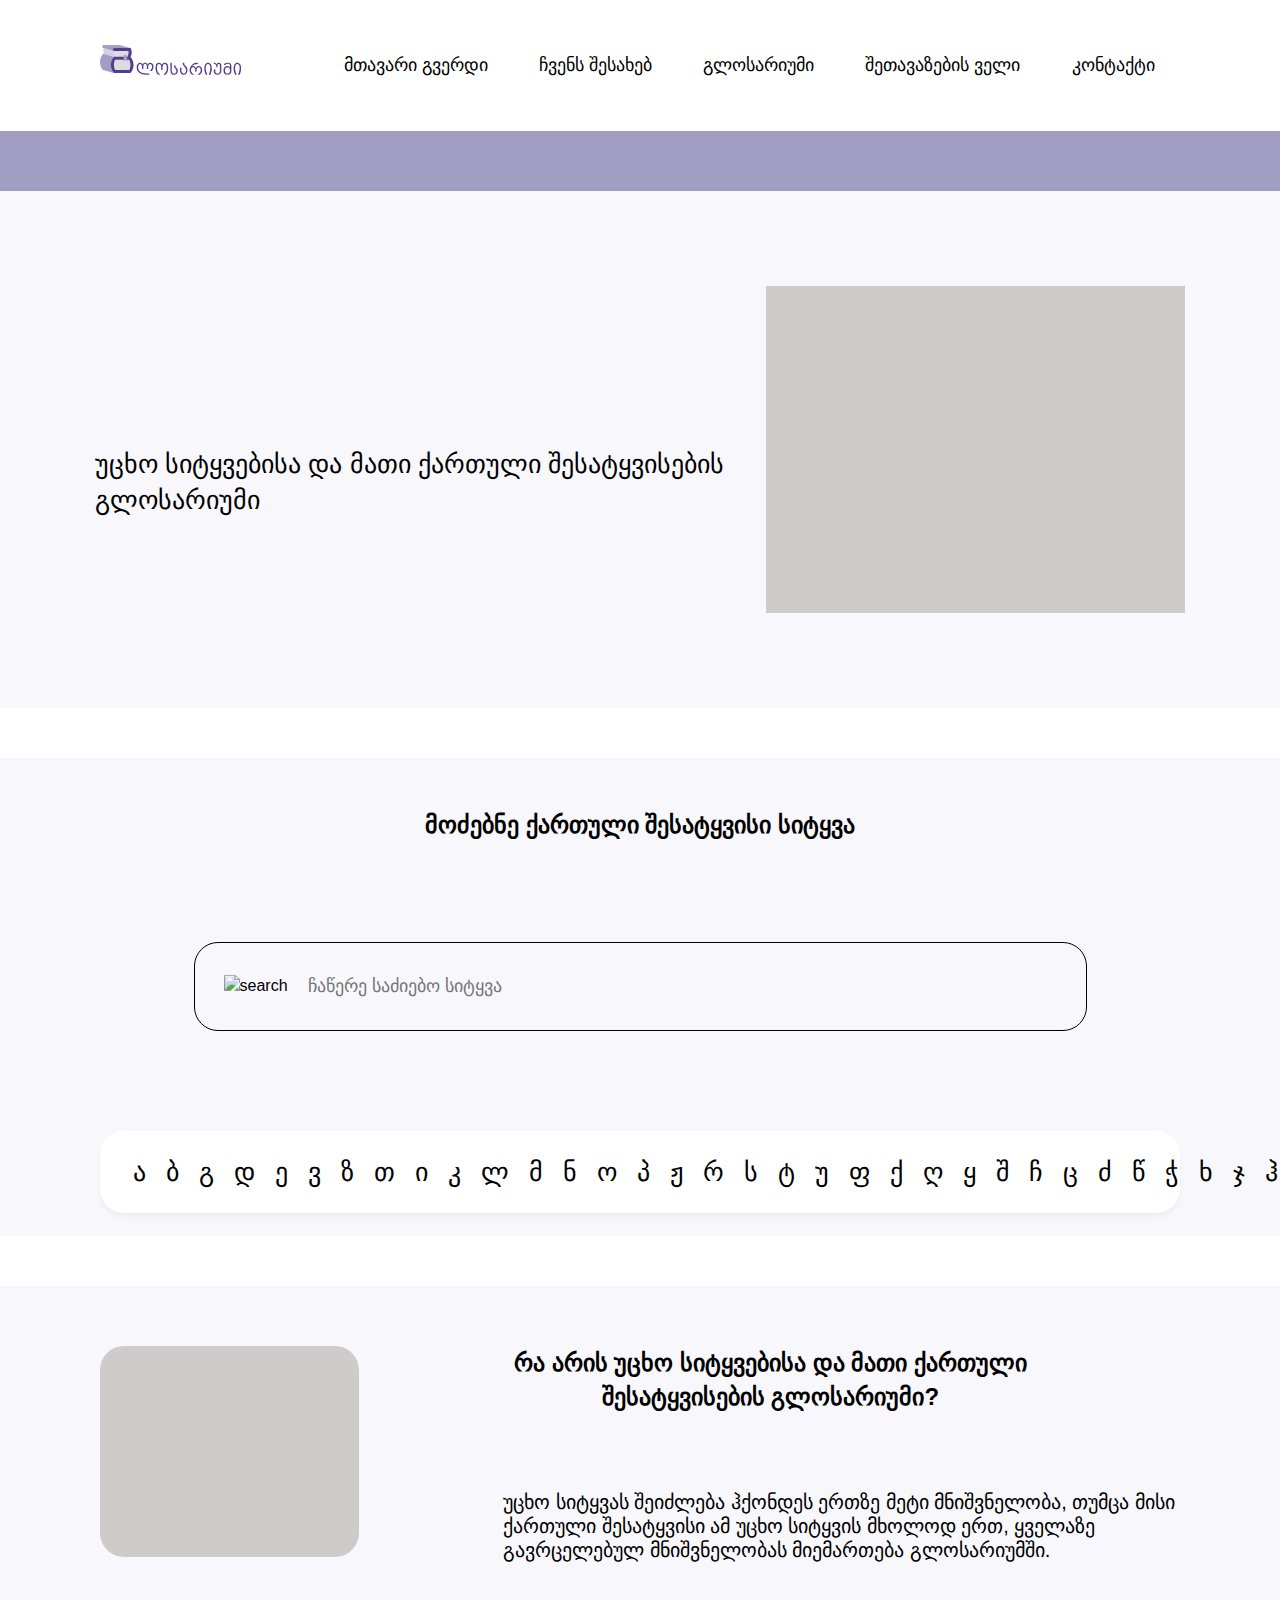
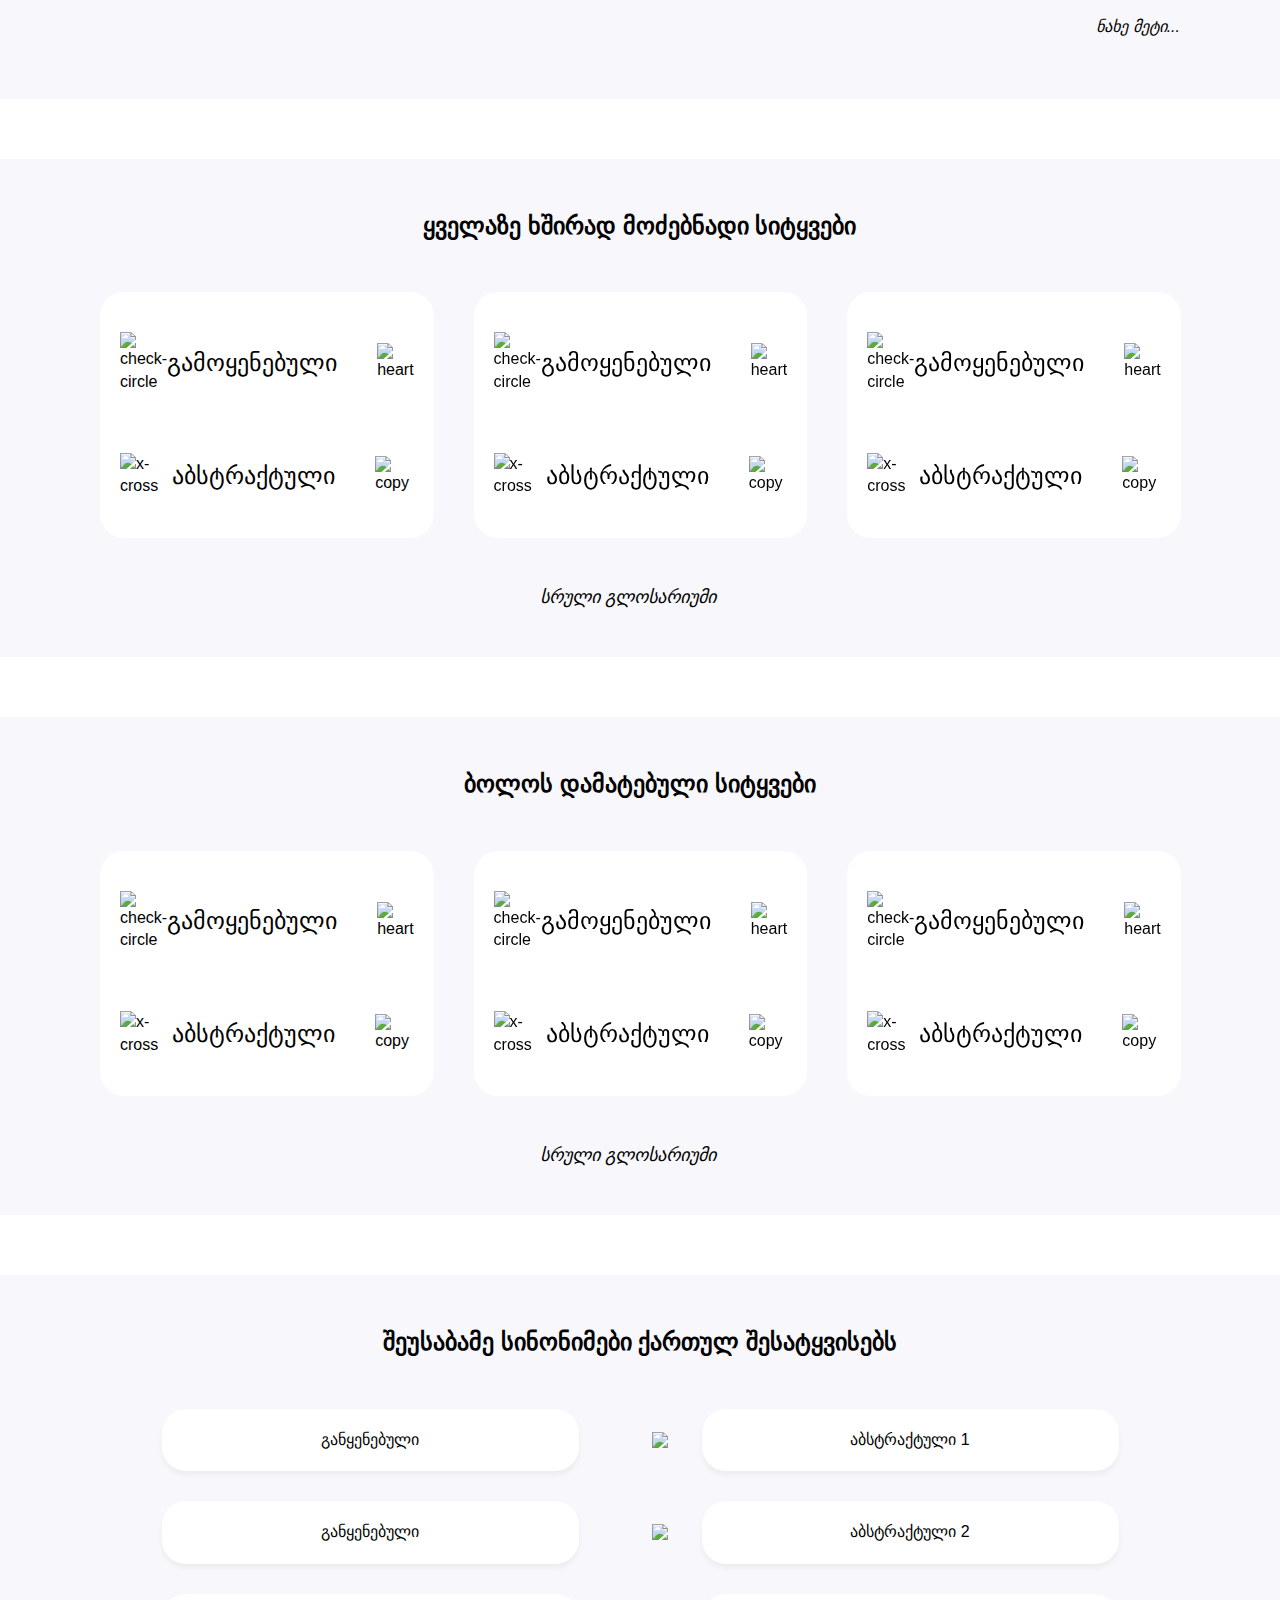
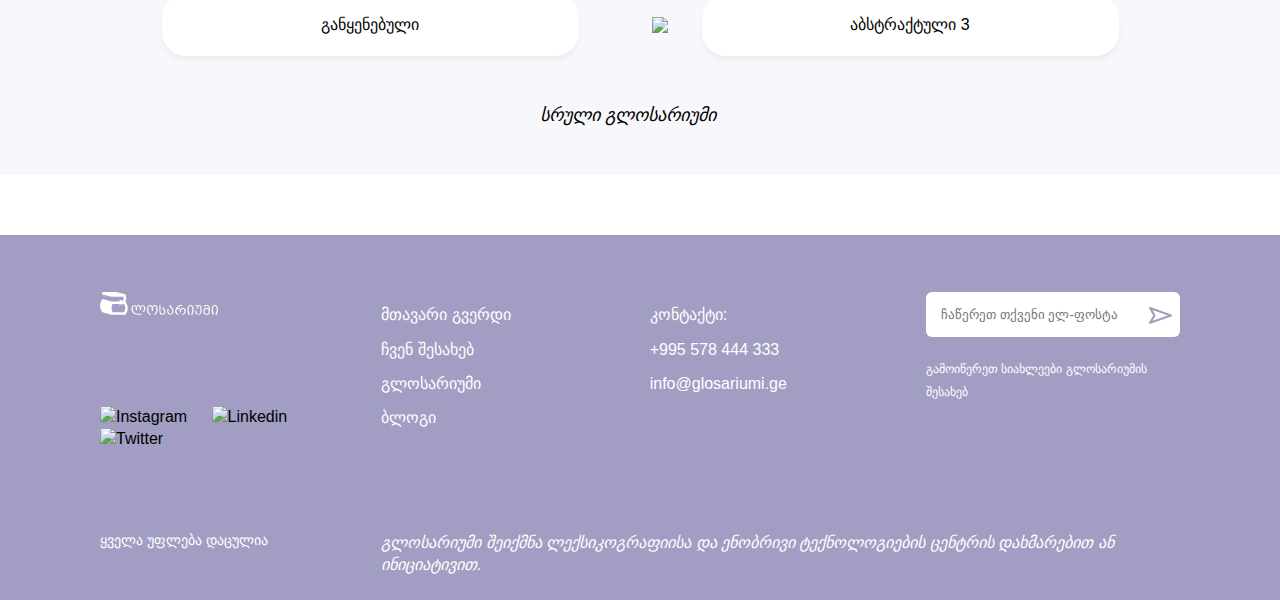
==== index.html @ 137e82fa "feature(add-copy-functional-✨)" ====
<!DOCTYPE html>
<html lang="en">
  <head>
    <meta charset="UTF-8" />
    <meta http-equiv="X-UA-Compatible" content="IE=edge" />
    <meta name="viewport" content="width=device-width, initial-scale=1.0" />
    <link
      rel="stylesheet"
      href="https://cdn.jsdelivr.net/npm/swiper@8/swiper-bundle.min.css"
    />
    <link rel="stylesheet" href="./css/style.css" />
    <title>Glosarium</title>
  </head>
  <body>
    <header class="header">
      <div class="container header__inner">
        <div class="header__logo-text">
          <a href="index.html"
            ><img src="images/icons/logo.svg" alt="logo"
          /></a>
        </div>
        <div class="header__logo">
          <a href="index.html"><h1>გლოსარიუმი</h1></a>
        </div>
        <div class="header__burger">
          <img src="images/icons/burger-menu.svg" alt="burger-menu" />
        </div>
        <ul class="header__nav">
          <a href="./index.html"
            ><li class="header__nav__wrapper--link active">
              მთავარი გვერდი
            </li></a
          >
          <a href="./html/about_us.html"
            ><li class="header__nav__wrapper--link">ჩვენს შესახებ</li></a
          >
          <a href="./html/glosarium.html"
            ><li class="header__nav__wrapper--link">გლოსარიუმი</li></a
          >
          <a href="./html/add-word.html"
            ><li class="header__nav__wrapper--link">შეთავაზების ველი</li></a
          >
          <a href="./html/contact.html"
            ><li class="header__nav__wrapper--link last">კონტაქტი</li></a
          >
        </ul>
      </div>
    </header>
    <section class="purple-box"></section>
    <section class="main">
      <div class="container main__inner">
        <div class="main__title">
          <p>უცხო სიტყვებისა და მათი ქართული შესატყვისების გლოსარიუმი</p>
        </div>
        <div class="main__cover">
          <div class="img"></div>
        </div>
      </div>
    </section>
    <section class="search">
      <div class="container search__inner">
        <div class="search__title title">
          <h3>მოძებნე ქართული შესატყვისი სიტყვა</h3>
        </div>
        <div class="search__input">
          <img src="images/icons/search.svg" alt="search" />
          <input
            type="search"
            name="search"
            placeholder="ჩაწერე საძიებო სიტყვა"
          />
        </div>
        <div class="search__alphabet"></div>
      </div>
    </section>
    <section class="info">
      <div class="container info__inner">
        <div class="info__cover">
          <div class="img"></div>
        </div>
        <div class="info__text">
          <div class="info__text__title title">
            <h3>
              რა არის უცხო სიტყვებისა და მათი ქართული შესატყვისების გლოსარიუმი?
            </h3>
          </div>
          <div class="info__text__p">
            <p>
              უცხო სიტყვას შეიძლება ჰქონდეს ერთზე მეტი მნიშვნელობა, თუმცა მისი
              ქართული შესატყვისი ამ უცხო სიტყვის მხოლოდ ერთ, ყველაზე გავრცელებულ
              მნიშვნელობას მიემართება გლოსარიუმში.
            </p>
          </div>
          <div class="info__text__more">
            <a href="#">ნახე მეტი...</a>
          </div>
        </div>
      </div>
    </section>
    <section class="daily-word popular-word">
      <div class="container daily-word__inner mySwiper" data-swipper="mySwiper">
        <div class="daily-word__title title">
          <h3>ყველაზე ხშირად მოძებნადი სიტყვები</h3>
        </div>
        <div class="daily-word__wrapper swiper-wrapper">
          <div
            class="daily-word__wrapper--box first"
            data-swipper="swiper-slide"
          >
            <div class="daily-word__wrapper--box-content">
              <img src="images/icons/check-circle.svg" alt="check-circle" />
              <span>გამოყენებული</span>
              <img
                src="images/icons/heart.svg"
                alt="heart"
                class="second-icon heart"
              />
            </div>
            <div class="daily-word__wrapper--box-content">
              <img src="images/icons/x-cross.svg" alt="x-cross" />
              <span>აბსტრაქტული</span>
              <img
                src="images/icons/copy.svg"
                alt="copy"
                class="second-icon copy"
              />
            </div>
          </div>
          <div
            class="daily-word__wrapper--box second"
            data-swipper="swiper-slide"
          >
            <div class="daily-word__wrapper--box-content">
              <img src="images/icons/check-circle.svg" alt="check-circle" />
              <span>გამოყენებული</span>
              <img
                src="images/icons/heart.svg"
                alt="heart"
                class="second-icon heart"
              />
            </div>
            <div class="daily-word__wrapper--box-content">
              <img src="images/icons/x-cross.svg" alt="x-cross" />
              <span>აბსტრაქტული</span>
              <img
                src="images/icons/copy.svg"
                alt="copy"
                class="second-icon copy"
              />
            </div>
          </div>
          <div
            class="daily-word__wrapper--box third"
            data-swipper="swiper-slide"
          >
            <div class="daily-word__wrapper--box-content">
              <img src="images/icons/check-circle.svg" alt="check-circle" />
              <span>გამოყენებული</span>
              <img
                src="images/icons/heart.svg"
                alt="heart"
                class="second-icon heart"
              />
            </div>
            <div class="daily-word__wrapper--box-content">
              <img src="images/icons/x-cross.svg" alt="x-cross" />
              <span>აბსტრაქტული</span>
              <img
                src="images/icons/copy.svg"
                alt="copy"
                class="second-icon copy"
              />
            </div>
          </div>
        </div>
        <div class="daily-word__controls" id="controls">
          <div data-swipper="swiper-button-prev"></div>
          <div data-swipper="swiper-button-next"></div>
        </div>
        <div class="daily-word__full full-dictionary">
          <a href="#">სრული გლოსარიუმი</a>
        </div>
      </div>
    </section>
    <section class="daily-word last-word">
      <div class="container daily-word__inner mySwiper" data-swipper="mySwiper">
        <div class="daily-word__title title">
          <h3>ბოლოს დამატებული სიტყვები</h3>
        </div>
        <div class="daily-word__wrapper swiper-wrapper">
          <div
            class="daily-word__wrapper--box first"
            data-swipper="swiper-slide"
          >
            <div class="daily-word__wrapper--box-content">
              <img src="images/icons/check-circle.svg" alt="check-circle" />
              <span>გამოყენებული</span>
              <img
                src="images/icons/heart.svg"
                alt="heart"
                class="second-icon heart"
              />
            </div>
            <div class="daily-word__wrapper--box-content">
              <img src="images/icons/x-cross.svg" alt="x-cross" />
              <span>აბსტრაქტული</span>
              <img
                src="images/icons/copy.svg"
                alt="copy"
                class="second-icon copy"
              />
            </div>
          </div>
          <div
            class="daily-word__wrapper--box second"
            data-swipper="swiper-slide"
          >
            <div class="daily-word__wrapper--box-content">
              <img src="images/icons/check-circle.svg" alt="check-circle" />
              <span>გამოყენებული</span>
              <img
                src="images/icons/heart.svg"
                alt="heart"
                class="second-icon heart"
              />
            </div>
            <div class="daily-word__wrapper--box-content">
              <img src="images/icons/x-cross.svg" alt="x-cross" />
              <span>აბსტრაქტული</span>
              <img
                src="images/icons/copy.svg"
                alt="copy"
                class="second-icon copy"
              />
            </div>
          </div>
          <div
            class="daily-word__wrapper--box third"
            data-swipper="swiper-slide"
          >
            <div class="daily-word__wrapper--box-content">
              <img src="images/icons/check-circle.svg" alt="check-circle" />
              <span>გამოყენებული</span>
              <img
                src="images/icons/heart.svg"
                alt="heart"
                class="second-icon heart"
              />
            </div>
            <div class="daily-word__wrapper--box-content">
              <img src="images/icons/x-cross.svg" alt="x-cross" />
              <span>აბსტრაქტული</span>
              <img
                src="images/icons/copy.svg"
                alt="copy"
                class="second-icon copy"
              />
            </div>
          </div>
        </div>
        <div class="daily-word__controls" id="controls">
          <div data-swipper="swiper-button-prev"></div>
          <div data-swipper="swiper-button-next"></div>
        </div>
        <div class="daily-word__full full-dictionary">
          <a href="#">სრული გლოსარიუმი</a>
        </div>
      </div>
    </section>
    <section class="similar-word">
      <div class="container similar-word__inner">
        <div class="similar-word__title title">
          <h3>შეუსაბამე სინონიმები ქართულ შესატყვისებს</h3>
        </div>
        <div class="similar-word__wrapper">
          <div class="similar-word__left">
            <div class="similar-word__left--box similar-word--box">
              <p>განყენებული</p>
            </div>
            <div class="similar-word__left--box similar-word--box">
              <p>განყენებული</p>
            </div>
            <div class="similar-word__left--box similar-word--box">
              <p>განყენებული</p>
            </div>
          </div>
          <div class="similar-word__right">
            <div
              class="similar-word__right--box similar-word--box draggable"
              draggable="true"
            >
              <img src="images/icons/arrowupanddown.svg" id="drag" />
              <p>აბსტრაქტული 1</p>
            </div>
            <div
              class="similar-word__right--box similar-word--box draggable"
              draggable="true"
            >
              <img src="images/icons/arrowupanddown.svg" id="drag" />
              <p>აბსტრაქტული 2</p>
            </div>
            <div
              class="similar-word__right--box similar-word--box draggable"
              draggable="true"
            >
              <img src="images/icons/arrowupanddown.svg" id="drag" />
              <p>აბსტრაქტული 3</p>
            </div>
          </div>
        </div>
        <div class="daily-word__full full-dictionary">
          <a href="#">სრული გლოსარიუმი</a>
        </div>
      </div>
    </section>
    <footer class="footer">
      <div class="container footer__inner">
        <div class="footer__first-row">
          <div class="footer__first">
            <div class="footer__first__logo">
              <img src="images/icons/logo-white.svg" alt="logo-white" />
            </div>
            <div class="footer__first__socials">
              <a href="#"
                ><img src="images/icons/Instagram.svg" alt="Instagram"
              /></a>
              <a href="#"
                ><img src="images/icons/Linkedin.svg" alt="Linkedin"
              /></a>
              <a href="#"
                ><img src="images/icons/Twitter.svg" alt="Twitter"
              /></a>
            </div>
            <div class="footer__by__responsive">
              <p>
                გლოსარიუმი შეიქმნა ლექსიკოგრაფიისა და ენობრივი ტექნოლოგიების
                ცენტრის დახმარებით ან ინიციატივით.
              </p>
            </div>
            <div class="footer__first__rights">
              <p>ყველა უფლება დაცულია</p>
            </div>
          </div>
          <div class="footer__second">
            <div class="footer__second__uls">
              <ul>
                <a href="index.html"><li>მთავარი გვერდი</li></a>
                <a href="./html/about_us.html"><li>ჩვენ შესახებ</li></a>
                <a href="./html/glosarium.html"><li>გლოსარიუმი</li></a>
                <a href="#"><li>ბლოგი</li></a>
              </ul>
              <ul>
                <li>კონტაქტი:</li>
                <a href="#"><li>+995 578 444 333</li></a>
                <a href="#"><li>info@glosariumi.ge</li></a>
              </ul>
              <div class="footer__input footer__input__first">
                <input type="email" placeholder="ჩაწერეთ თქვენი ელ-ფოსტა" />
                <a href="#">გამოიწერეთ სიახლეები გლოსარიუმის შესახებ</a>
                <img src="images/icons/email-send.svg" />
              </div>
            </div>
            <div class="footer__input footer__input__second">
              <input type="email" placeholder="ჩაწერეთ თქვენი ელ-ფოსტა" />
              <a href="#">გამოიწერეთ სიახლეები გლოსარიუმის შესახებ</a>
              <img src="images/icons/email-send.svg" />
            </div>
            <div class="footer__by footer__by__normal">
              <p>
                გლოსარიუმი შეიქმნა ლექსიკოგრაფიისა და ენობრივი ტექნოლოგიების
                ცენტრის დახმარებით ან ინიციატივით.
              </p>
            </div>
          </div>
        </div>
      </div>
    </footer>
    <script src="https://cdnjs.cloudflare.com/ajax/libs/Sortable/1.15.0/Sortable.js"></script>
    <script src="https://cdn.jsdelivr.net/npm/swiper@8/swiper-bundle.min.js"></script>
    <script src="./js/main.js"></script>
    <script src="./js/dragAndMove.js"></script>
    <script src="./js/slider.js"></script>
    <script src="./js/burgerMenu.js"></script>
  </body>
</html>
---- css/style.css ----
*,*::before,*::after{margin:0;padding:0;-webkit-box-sizing:border-box;box-sizing:border-box}html,body,div,span,applet,object,iframe,h1,h2,h3,h4,h5,h6,p,blockquote,pre,a,abbr,acronym,address,big,cite,code,del,dfn,em,img,ins,kbd,q,s,samp,small,strike,strong,sub,sup,tt,var,b,u,i,center,dl,dt,dd,ol,ul,li,fieldset,form,label,legend,table,caption,tbody,tfoot,thead,tr,th,td,article,aside,canvas,details,embed,figure,figcaption,footer,header,hgroup,menu,nav,output,ruby,section,summary,time,mark,audio,video{margin:0;padding:0;border:0;font-size:100%;font:inherit;vertical-align:baseline;text-decoration:none}article,aside,details,figcaption,figure,footer,header,hgroup,menu,nav,section{display:block}body{line-height:1}ol,ul{list-style:none}blockquote,q{quotes:none}blockquote:before,blockquote:after,q:before,q:after{content:"";content:none}table{border-collapse:collapse;border-spacing:0}html,body{position:relative;overflow-x:hidden;line-height:1.4}*{font-family:'FiraGO', sans-serif !important}.burger-active{display:block}.container{width:100%;max-width:1440px;margin:0 auto;padding:0 100px}@media (max-width: 1200px){.container{padding:0 20px}}a{color:#000}.title{padding-top:50px;margin-bottom:50px;font-size:26px;font-weight:bold;line-height:1.4;font-family:'FiraGO', sans-serif}.title h3{text-align:center}@media (max-width: 960px){.title h3{font-size:16px}}@media (max-width: 476px){.title h3{width:80%;display:block;margin:0 auto;font-size:0.8em}}.full-dictionary{padding:47px 0;font-size:18px;font-style:italic}@media (max-width: 960px){.full-dictionary{font-style:normal;font-size:16px}}@media (max-width: 476px){.full-dictionary{font-size:12px;text-align:center}}.full-dictionary a{position:relative;display:block;width:200px;margin:0 auto}.full-dictionary a::after{content:' ';display:block;background:url("../images/icons/arrowright.svg") no-repeat;width:24px;height:24px;cursor:pointer;position:absolute;top:-2px;right:-7px}@media (max-width: 960px){.full-dictionary a::after{top:-3px;right:15px}}@media (max-width: 476px){.full-dictionary a::after{top:-6px}}.header{padding:45px 0;color:#000}@media (max-width: 960px){.header{padding:16px 0}}.header__inner{display:-webkit-box;display:-ms-flexbox;display:flex;-webkit-box-pack:justify;-ms-flex-pack:justify;justify-content:space-between}@media (max-width: 960px){.header__inner{-webkit-box-pack:start;-ms-flex-pack:start;justify-content:flex-start;-webkit-box-align:center;-ms-flex-align:center;align-items:center}}.header__logo{display:none;font-size:26px}@media (max-width: 960px){.header__logo{display:block;font-size:16px;margin:0 auto}}@media (max-width: 960px){.header__logo-text{width:75px}}.header__logo-text img{width:150px}@media (max-width: 960px){.header__logo-text img{width:100%}}.header__burger{display:none;cursor:pointer}@media (max-width: 960px){.header__burger{display:block;margin-left:50px}}.header__nav{display:-webkit-box;display:-ms-flexbox;display:flex;-webkit-box-align:center;-ms-flex-align:center;align-items:center}.header__nav a{margin:0 25.5px;font-size:18px}@media (max-width: 960px){.header__nav{display:none}}@media (max-width: 960px){.header__nav.burger-active{z-index:10;display:block;width:35%;position:absolute;top:58.5px;right:0;padding-left:15px;background:#fff;border-bottom-left-radius:8px;-webkit-box-shadow:4px 2px 6px 2px rgba(222,222,222,0.25);box-shadow:4px 2px 6px 2px rgba(222,222,222,0.25)}.header__nav.burger-active li{font-size:10px;position:relative;margin-right:15px;margin-top:5px}.header__nav.burger-active li::after{content:' ';display:block;position:absolute;bottom:-100%;left:0;background-color:#EEEEEE;width:110%;height:1px}.header__nav.burger-active li.last::after{content:' ';display:none}.header__nav.burger-active li.active{margin-top:0}}.search-secondary{background:#A29DC2;padding:8px 0}.search-secondary__input{width:550px;position:relative;margin:0 auto}@media (max-width: 960px){.search-secondary__input{width:80%}}.search-secondary__input img{position:absolute;top:50%;right:20px;-webkit-transform:translateY(-50%);transform:translateY(-50%);cursor:pointer}.search-secondary__input input{width:100%;padding:13px 50px 13px 20px;border:none;border-radius:12px;background-color:#F8F8FC;font-size:14px;background:#fff}.search-secondary__input input[type="search"]::-webkit-search-decoration,.search-secondary__input input[type="search"]::-webkit-search-cancel-button,.search-secondary__input input[type="search"]::-webkit-search-results-button,.search-secondary__input input[type="search"]::-webkit-search-results-decoration{display:none}.footer{margin-top:60px;padding:57px 0 23px 0;background:#A29DC2;color:#ffff}@media (max-width: 960px){.footer{margin-top:10px;padding:12px 15px}}.footer__first-row{display:-webkit-box;display:-ms-flexbox;display:flex;-webkit-box-pack:justify;-ms-flex-pack:justify;justify-content:space-between}@media (max-width: 960px){.footer__first{margin-right:20px;width:100%}}.footer__first__logo{width:120px}.footer__first__logo img{width:100%}@media (max-width: 960px){.footer__first__logo img{width:100%;margin-top:12px}}.footer__first__socials{margin:80px 0}@media (max-width: 960px){.footer__first__socials{display:-webkit-box;display:-ms-flexbox;display:flex;margin:50px 0}}.footer__first__socials img{margin-right:20px}@media (max-width: 960px){.footer__first__socials img{display:-webkit-box;display:-ms-flexbox;display:flex;margin-right:10px;width:15px}}.footer__first__rights{font-size:14px}@media (max-width: 960px){.footer__first__rights{font-size:8px;width:50%}}@media (max-width: 960px){.footer__second{width:100%}}.footer__second__uls{display:-webkit-box;display:-ms-flexbox;display:flex;-webkit-box-pack:justify;-ms-flex-pack:justify;justify-content:space-between}.footer__second__uls ul li{margin:12px 0;font-size:16px}@media (max-width: 960px){.footer__second__uls ul li{font-size:10px}}@media (max-width: 467px){.footer__second__uls ul{margin:0 13px}}.footer__second__uls ul a{color:#ffff}.footer__input{width:254px;position:relative}@media (max-width: 960px){.footer__input{width:120px;margin-left:10px}}.footer__input input{display:block;width:100%;padding:15px;border-radius:6px;border:none;margin-bottom:20px;padding-right:36px}@media (max-width: 960px){.footer__input input{font-size:7px;margin-bottom:10px;width:100%;padding-right:30px}}.footer__input a{font-size:12px;color:#ffff}@media (max-width: 960px){.footer__input a{font-size:7px}}.footer__input img{width:23px;position:absolute;top:14.5px;right:8px;cursor:pointer}@media (max-width: 960px){.footer__input img{width:17px;position:absolute;top:12.5px;right:8px;background:#fff}}@media (max-width: 960px){.footer__input__first{display:none}}.footer__input__second{display:none}@media (max-width: 960px){.footer__input__second{width:60%;display:block;margin-left:0;margin-top:35px}}@media (max-width: 476px){.footer__input__second{width:100%}}.footer__by{margin-top:90px;font-style:italic}@media (max-width: 960px){.footer__by{font-size:10px;margin-top:40px;width:100%}}@media (max-width: 960px){.footer__by__normal{display:none}}.footer__by__responsive{display:none}@media (max-width: 960px){.footer__by__responsive{display:block;width:100%;font-size:10px}}.error{display:-webkit-box;display:-ms-flexbox;display:flex;-webkit-box-pack:center;-ms-flex-pack:center;justify-content:center;margin:100px 0}.error img{width:80%}.purple-box{width:100%;height:60px;background-color:#A29DC2}@media (max-width: 960px){.purple-box{height:30px}}.main{background:#F8F8FC}.main__inner{display:-webkit-box;display:-ms-flexbox;display:flex;-webkit-box-pack:justify;-ms-flex-pack:justify;justify-content:space-between;padding:95px}@media (max-width: 960px){.main__inner{-webkit-box-orient:vertical;-webkit-box-direction:normal;-ms-flex-direction:column;flex-direction:column;padding:15px 0;width:300px;text-align:center}}.main__title{margin-top:160px}@media (max-width: 960px){.main__title{margin-top:0;margin-bottom:24px;font-size:12px}}.main__title p{font-size:26px}@media (max-width: 960px){.main__title p{width:100%;font-size:15px}}@media (max-width: 476px){.main__title p{font-size:12px}}.main__cover{width:500px;height:327px;background:#CFCBCB}@media (max-width: 960px){.main__cover{width:255px;height:155px;margin:0 auto;border-radius:24px}}.search{margin:50px 0;padding-bottom:23px;background-color:#F8F8FC}@media (max-width: 960px){.search{margin:10px 0}}.search__title{padding-top:50px;margin-bottom:100px;font-size:26px;font-weight:bold}@media (max-width: 960px){.search__title{padding-top:25px;margin-bottom:45px}}.search__title h3{text-align:center}.search__input{width:893px;position:relative;margin:0 auto}@media (max-width: 960px){.search__input{width:70%}}.search__input img{position:absolute;top:50%;left:30px;-webkit-transform:translateY(-50%);transform:translateY(-50%);cursor:pointer}@media (max-width: 960px){.search__input img{width:23px;height:23px}}.search__input input{width:100%;padding:33px 50px 33px 113px;border:1px solid #000;border-radius:24px;background-color:#F8F8FC;font-size:18px}@media (max-width: 960px){.search__input input{padding:12px 30px 12px 73px;font-size:14px}}.search__alphabet{margin-top:100px;padding:23px;background:#ffff;border-radius:24px;-webkit-box-shadow:0px 4px 4px 0px #CFCBCB40;box-shadow:0px 4px 4px 0px #CFCBCB40;font-size:26px;display:-webkit-box;display:-ms-flexbox;display:flex;-webkit-box-pack:justify;-ms-flex-pack:justify;justify-content:space-between}@media (max-width: 1200px){.search__alphabet{margin:0 8px;margin-top:45px;padding:8px;font-size:12px}}.search__alphabet span{cursor:pointer;padding:0 10px}@media (max-width: 960px){.search__alphabet span{padding:0 3px}}@media (max-width: 476px){.search__alphabet span{padding:0 1px}}.info{padding:60px 0;margin-bottom:60px;background-color:#F8F8FC}@media (max-width: 960px){.info{position:relative;padding-left:35px;padding-right:35px;margin-bottom:10px}}.info__inner{display:-webkit-box;display:-ms-flexbox;display:flex}@media (max-width: 960px){.info__inner{-webkit-box-pack:justify;-ms-flex-pack:justify;justify-content:space-between}}.info__cover{width:402px;height:211px;background:#CFCBCB;border-radius:24px}@media (max-width: 960px){.info__cover{width:180px;height:140px;margin-top:40px}}@media (max-width: 476px){.info__cover{width:120px;height:90px}}.info__text{margin-left:144px}@media (max-width: 960px){.info__text{margin:0;width:50%}}.info__text__title{width:535px;font-size:24px;font-weight:bold;padding-top:0;margin-bottom:0}@media (max-width: 960px){.info__text__title{width:95%;font-size:16px;position:absolute;top:25px;left:50%;-webkit-transform:translateX(-50%);transform:translateX(-50%);text-align:center}}.info__text__p{width:677px;margin:77px 0 54px 0;font-size:20px;line-height:24px}@media (max-width: 960px){.info__text__p{width:100%;font-size:14px;margin:20px 0;margin-top:40px}}@media (max-width: 560px){.info__text__p{font-size:10px}}@media (max-width: 476px){.info__text__p{font-size:7px;line-height:3}}.info__text__more{font-size:16px;font-style:italic}@media (max-width: 960px){.info__text__more{font-size:14px;font-style:normal;text-decoration:underline}}@media (max-width: 476px){.info__text__more{font-size:10px}}.info__text__more a{position:relative;float:right}@media (max-width: 960px){.info__text__more a{float:left}}.info__text__more a::after{content:' ';display:block;background:url("../images/icons/arrowright.svg") no-repeat;width:24px;height:24px;cursor:pointer;position:absolute;top:-4.1px;left:90px}@media (max-width: 560px){.info__text__more a::after{top:-3.9px;left:90px}}@media (max-width: 476px){.info__text__more a::after{top:-6.2px;left:52px;width:20px;height:20px}}.daily-word{margin-bottom:60px;background-color:#F8F8FC;position:relative}@media (max-width: 960px){.daily-word{margin-bottom:10px}}@media (max-width: 960px){.daily-word__inner{padding:0 50px}}@media (max-width: 476px){.daily-word__title{margin-bottom:65px}}.daily-word__wrapper{display:-webkit-box;display:-ms-flexbox;display:flex;-ms-flex-pack:distribute;justify-content:space-around}.daily-word__wrapper--box{width:340px !important;padding:40px 20px;background:#ffff;border-radius:24px}@media (max-width: 960px){.daily-word__wrapper--box{width:50% !important;padding:20px;padding-left:16px;font-size:14px}}.daily-word__wrapper--box-content{display:-webkit-box;display:-ms-flexbox;display:flex;-webkit-box-pack:justify;-ms-flex-pack:justify;justify-content:space-between;-webkit-box-align:center;-ms-flex-align:center;align-items:center}.daily-word__wrapper--box-content span{font-size:24px}@media (max-width: 960px){.daily-word__wrapper--box-content span{font-size:14px}}@media (max-width: 476px){.daily-word__wrapper--box-content span{font-size:10px;margin:0 5px}}.daily-word__wrapper--box-content:nth-child(2){margin-top:60px}.daily-word__wrapper--box-content img{cursor:pointer}@media (max-width: 960px){.daily-word__wrapper--box-content img{width:14px}}.daily-word__wrapper--box-content .second-icon{margin-left:40px}.daily-word__wrapper--box-content .heart-clicked{background-image:url("../../images/icons/heart-clicked.svg")}.daily-word__wrapper--box-content .copy-clicked{background-image:url("../../images/icons/copy-clicked.svg")}.similar-word{background:#F8F8FC}.similar-word__wrapper{display:-webkit-box;display:-ms-flexbox;display:flex;-ms-flex-pack:distribute;justify-content:space-around}.similar-word__right--box{position:relative;cursor:move}.similar-word__right--box img{position:absolute;top:50%;left:-50px;-webkit-transform:translateY(-50%);transform:translateY(-50%)}@media (max-width: 960px){.similar-word__right--box img{width:25px;height:25px;left:-28px}}.similar-word--box{width:417px;padding:20px 13px;text-align:center;background:#ffff;-webkit-box-shadow:0px 4px 4px 0px #CFCBCB40;box-shadow:0px 4px 4px 0px #CFCBCB40;border-radius:24px}@media (max-width: 960px){.similar-word--box{width:200px;padding:10px 7px;font-size:13px}}@media (max-width: 476px){.similar-word--box{width:150px;padding:10px 7px;font-size:10px}}.similar-word--box:nth-child(2){margin:30px 0}@media (max-width: 960px){.first{margin-left:55%}}.second{margin:0 40px}.swiper-button{background-repeat:no-repeat;background-size:cover}.swiper-button-prev::after{content:"";position:absolute;width:20px;height:20px}.swiper-button-prev::after{background:url("../images/icons/swiper-arrow-left.svg") no-repeat center center/cover;left:-80px}.swiper-button-next::after{content:"";position:absolute;width:20px;height:20px}.swiper-button-next::after{background:url("../images/icons/swiper-arrow-right.svg") no-repeat center center/cover;top:8px;width:30px;height:30px}#controls{position:absolute;top:80px;right:0}@media (max-width: 476px){#controls{top:90px}}.swiper-button-next::after,.swiper-button-prev::after{content:""}.title{color:black;font-weight:bold;font-size:24px}@media (max-width: 960px){.title{font-size:16px}}@media (max-width: 476px){.title{font-size:14px}}.text{color:black;font-size:20px}@media (max-width: 960px){.text{font-size:10px;word-spacing:1px;margin:10px 0 30px 0}}@media (max-width: 476px){.text{font-size:7px}}.button button{display:block;background:#A29DC2;padding:12px 50px;border-radius:12px;border:none;font-size:14px}.button button a{color:#fff;font-family:'FiraGO', sans-serif}.more a::after{top:2.8px;left:85px}@media (max-width: 960px){.more a::after{top:-2.3px;left:75px}}.about-us{background-color:#F5F5F5}.about-us__inner{padding-top:60px;padding-bottom:60px;display:-webkit-box;display:-ms-flexbox;display:flex;-webkit-box-pack:justify;-ms-flex-pack:justify;justify-content:space-between}@media (max-width: 960px){.about-us__inner{width:100%;padding:60px 0;-webkit-box-orient:vertical;-webkit-box-direction:reverse;-ms-flex-direction:column-reverse;flex-direction:column-reverse;-webkit-box-align:center;-ms-flex-align:center;align-items:center;text-align:center}}.about-us__left{margin-top:50px;width:734px;line-height:30px}@media (max-width: 960px){.about-us__left{width:70%;line-height:20px;margin:0}}@media (max-width: 960px){.about-us__left__title{padding-top:0;margin:15px 0}}.about-us__left__text{margin:35px 0}@media (max-width: 960px){.about-us__left__text{width:100%;margin:10px 0}}.about-us__left__button{margin-top:20px}@media (max-width: 960px){.about-us__left__button button{font-size:10px;padding:10px 20px;margin:15px auto}}@media (max-width: 476px){.about-us__left__button button{padding:8px 18px;font-size:9px}}.about-us__right__img{margin-top:50px}@media (max-width: 960px){.about-us__right__img{margin-top:0}}.about-us__right__img .img{width:339px;height:200px;background:#CFCBCB}@media (max-width: 960px){.about-us__right__img .img{width:175px;height:130px}}.targets{margin-top:60px;background-color:#F5F5F5}.targets__inner{padding:60px 0;display:-webkit-box;display:-ms-flexbox;display:flex;-ms-flex-pack:distribute;justify-content:space-around;-webkit-box-align:center;-ms-flex-align:center;align-items:center}@media (max-width: 960px){.targets__inner{-webkit-box-orient:vertical;-webkit-box-direction:normal;-ms-flex-direction:column;flex-direction:column;padding:0}}@media (max-width: 960px){.targets{margin-top:10px}}@media (max-width: 960px){.targets__inner{padding:0 40px}}@media (max-width: 960px){.targets__left img{width:90px;height:90px;margin-top:25px}}.targets__right{width:734px;line-height:30px}@media (max-width: 960px){.targets__right{width:90%;padding:25px 0;line-height:20px;text-align:center}}.targets__right__title{padding:0}@media (max-width: 960px){.targets__right__title{margin-bottom:10px}}.targets__right__text{margin:35px 0}@media (max-width: 960px){.targets__right__text{margin:15px 0}}.targets__right__button{margin-top:20px}@media (max-width: 960px){.targets__right__button button{font-size:10px;padding:10px 20px;margin:15px auto}}@media (max-width: 476px){.targets__right__button button{padding:8px 18px;font-size:9px}}.add-word{margin-top:60px;background-color:#F5F5F5}.add-word__inner{padding:60px 0;display:-webkit-box;display:-ms-flexbox;display:flex;-ms-flex-pack:distribute;justify-content:space-around;-webkit-box-align:center;-ms-flex-align:center;align-items:center}@media (max-width: 960px){.add-word__inner{-webkit-box-orient:vertical;-webkit-box-direction:normal;-ms-flex-direction:column;flex-direction:column;padding:0}}@media (max-width: 960px){.add-word{margin-top:10px}}@media (max-width: 960px){.add-word__inner{padding:15px 40px}}@media (max-width: 960px){.add-word__left img{width:150px;margin-top:25px}}.add-word__right{width:734px;line-height:30px}@media (max-width: 960px){.add-word__right{width:90%;padding:25px 0;line-height:20px;text-align:center}}.add-word__right__title{padding:0}@media (max-width: 960px){.add-word__right__title{margin-bottom:10px}}.add-word__right__text{margin:100px 0}@media (max-width: 960px){.add-word__right__text{margin:20px 0 30px}}.add-word__right__button{margin-top:20px}@media (max-width: 960px){.add-word__right__button button{font-size:10px;padding:10px 20px;margin:15px auto}}@media (max-width: 476px){.add-word__right__button button{padding:8px 18px;font-size:9px}}.glosarium-alphabet{background:rgba(222,219,238,0.2);padding:90px 0 110px;text-align:center}@media (max-width: 960px){.glosarium-alphabet{padding:60px 0}}.glosarium-alphabet__heading{font-size:26px}.glosarium-alphabet .search__alphabet{margin-top:90px}@media (max-width: 960px){.glosarium-alphabet .search__alphabet{margin-top:50px}}.glosarium-words{background:rgba(222,219,238,0.2)}.glosarium-words__wrapper{position:relative;display:-webkit-box;display:-ms-flexbox;display:flex;-webkit-box-pack:justify;-ms-flex-pack:justify;justify-content:space-between}@media (max-width: 476px){.glosarium-words .flex{gap:9px !important}}.glosarium-words__list{margin-top:100px;display:-webkit-box;display:-ms-flexbox;display:flex;-webkit-box-orient:vertical;-webkit-box-direction:normal;-ms-flex-direction:column;flex-direction:column;-webkit-box-align:center;-ms-flex-align:center;align-items:center;gap:16px;width:45%;padding:0 20px}.glosarium-words__list li{background:#fff;-webkit-box-shadow:0px 4px 4px rgba(207,203,203,0.25);box-shadow:0px 4px 4px rgba(207,203,203,0.25);border-radius:24px}.glosarium-words__heading-wrapper{position:absolute;left:50%;-webkit-transform:translateX(-50%);transform:translateX(-50%);width:100%;display:-webkit-box;display:-ms-flexbox;display:flex;-webkit-box-pack:justify;-ms-flex-pack:justify;justify-content:space-between;font-size:26px;padding:0 15%}@media (max-width: 960px){.glosarium-words__heading-wrapper{font-size:13px}}.glosarium-words .first-list-item{position:relative}.glosarium-words .first-list-item::before{content:'ა';position:absolute;top:-60px;left:110%;font-size:40px}.glosarium-words__list-item{padding:21px 0;display:-webkit-box;display:-ms-flexbox;display:flex;-webkit-box-align:center;-ms-flex-align:center;align-items:center;-ms-flex-pack:distribute;justify-content:space-around;font-size:24px;width:100%}@media (max-width: 960px){.glosarium-words__list-item p{font-size:11px}.glosarium-words__list-item img{max-width:12px}}@media (max-width: 476px){.glosarium-words__list-item{padding:10px 0}}.glosarium-words .flex{display:-webkit-box;display:-ms-flexbox;display:flex;-webkit-box-align:center;-ms-flex-align:center;align-items:center;gap:32px}.pagination{margin-top:140px;text-align:center;padding-bottom:100px}@media (max-width: 960px){.pagination{margin-top:50px;padding-bottom:50px}}.not-found__inner{display:-webkit-box;display:-ms-flexbox;display:flex;-webkit-box-orient:vertical;-webkit-box-direction:normal;-ms-flex-direction:column;flex-direction:column;-webkit-box-align:center;-ms-flex-align:center;align-items:center}.not-found__img{margin:100px 0}@media (max-width: 960px){.not-found__img{margin:50px 0;display:-webkit-box;display:-ms-flexbox;display:flex;-webkit-box-pack:center;-ms-flex-pack:center;justify-content:center}}@media (max-width: 960px){.not-found__img img{width:80%}}.not-found__title{width:60%;text-align:center;margin:0 !important}@media (max-width: 960px){.not-found__title{width:80%;font-size:0.8em;padding:0}}.not-found__pen{margin:50px 0}@media (max-width: 960px){.not-found__pen img{width:75%}}.add-word-form form label{font-size:14px;color:#393939}@media (max-width: 575px){.add-word-form form label{font-size:10px}}.add-word-form__wrapper{display:-webkit-box;display:-ms-flexbox;display:flex;-ms-flex-pack:distribute;justify-content:space-around}@media (max-width: 960px){.add-word-form__wrapper{-webkit-box-pack:justify;-ms-flex-pack:justify;justify-content:space-between;padding:0 50px}}@media (max-width: 575px){.add-word-form__wrapper{padding:0 20px}}@media (max-width: 575px){.add-word-form__left{margin-right:15px;margin-left:15px}}.add-word-form__left input{width:326px;height:50px;background:rgba(222,219,238,0.2);border:1px solid rgba(203,201,215,0.2);border-radius:12px;margin-top:10px}@media (max-width: 960px){.add-word-form__left input{width:100%}}.add-word-form__left__name div{position:relative}.add-word-form__left__name div img{position:absolute;top:65%;left:17px;-webkit-transform:translateY(-65%);transform:translateY(-65%);cursor:pointer}@media (max-width: 960px){.add-word-form__left__name div img{width:15px;left:10px}}.add-word-form__left__name div input{padding-left:50px;font-family:'FiraGO', sans-serif}@media (max-width: 960px){.add-word-form__left__name div input{padding-left:35px}}.add-word-form__left__mail{margin:35px 0}.add-word-form__left__mail div{position:relative}.add-word-form__left__mail div img{position:absolute;top:65%;left:17px;-webkit-transform:translateY(-65%);transform:translateY(-65%);cursor:pointer}@media (max-width: 960px){.add-word-form__left__mail div img{width:15px;left:10px}}.add-word-form__left__mail div input{padding-left:50px;font-family:'FiraGO', sans-serif}@media (max-width: 960px){.add-word-form__left__mail div input{padding-left:35px}}.add-word-form__left__phone div{position:relative}.add-word-form__left__phone div img{position:absolute;top:65%;left:17px;-webkit-transform:translateY(-65%);transform:translateY(-65%);cursor:pointer}@media (max-width: 960px){.add-word-form__left__phone div img{width:15px;left:10px}}.add-word-form__left__phone div input{padding-left:50px;font-family:'FiraGO', sans-serif}@media (max-width: 960px){.add-word-form__left__phone div input{padding-left:35px}}.add-word-form__right textarea{width:400px;height:100px;background:rgba(222,219,238,0.2);border:1px solid rgba(203,201,215,0.2);border-radius:12px;margin-top:10px;padding:20px;font-size:16px;resize:none}@media (max-width: 960px){.add-word-form__right textarea{width:200px}}.add-word-form__right__georgian-word{margin-top:47px}.add-word-form .submit{display:-webkit-box;display:-ms-flexbox;display:flex;-webkit-box-pack:center;-ms-flex-pack:center;justify-content:center;margin:150px 0;-webkit-filter:drop-shadow(2px 2px 6px rgba(132,132,132,0.37));filter:drop-shadow(2px 2px 6px rgba(132,132,132,0.37))}@media (max-width: 960px){.add-word-form .submit{margin:65px 0}}.add-word-form .submit button{cursor:pointer;padding:14px 90px}@media (max-width: 960px){.add-word-form .submit button{padding:9px 50px;font-size:0.7em}}.contact-section{margin:120px 0}@media (max-width: 1024px){.contact-section{padding:0 20px;margin:10px 0}}.contact-section .contact-us{display:none;text-align:center;margin:15px 0;font-size:14px}.contact-section .contact-us p{margin-top:5px;font-size:12px}@media (max-width: 1024px){.contact-section .contact-us{display:block}}.contact-section__grid{display:-ms-grid;display:grid;-ms-grid-columns:1fr 60%;grid-template-columns:1fr 60%;padding:0 0.5rem;background-color:#dedbee33;border-radius:12px;padding-left:0}@media (max-width: 1024px){.contact-section__grid{-ms-grid-columns:1fr;grid-template-columns:1fr;padding:0}}.contact-section__info{padding:70px 60px;background-color:#A29DC2;color:#fff;border-radius:12px}@media (max-width: 1024px){.contact-section__info{padding:30px 1rem}}.contact-section__info h2{margin-bottom:1rem;font-size:24px}.contact-section__info-contact{margin-bottom:110px}@media (max-width: 1024px){.contact-section__info-contact{display:none}}.contact-section__info-details{display:-webkit-box;display:-ms-flexbox;display:flex;-webkit-box-orient:vertical;-webkit-box-direction:normal;-ms-flex-direction:column;flex-direction:column;-webkit-box-pack:center;-ms-flex-pack:center;justify-content:center;gap:50px;width:100%}@media (max-width: 1024px){.contact-section__info-details{margin-top:0;-webkit-box-orient:horizontal;-webkit-box-direction:normal;-ms-flex-direction:row;flex-direction:row;-webkit-box-pack:justify;-ms-flex-pack:justify;justify-content:space-between;-webkit-box-align:start;-ms-flex-align:start;align-items:flex-start;gap:10px;font-size:12px}}.contact-section__info-details-item{display:-webkit-box;display:-ms-flexbox;display:flex;-webkit-box-align:center;-ms-flex-align:center;align-items:center;gap:1rem;max-width:300px}@media (max-width: 1024px){.contact-section__info-details-item{-webkit-box-orient:vertical;-webkit-box-direction:normal;-ms-flex-direction:column;flex-direction:column;text-align:center;max-width:118px}}.contact-section__form{padding:70px 60px;display:-webkit-box;display:-ms-flexbox;display:flex;-ms-flex-wrap:wrap;flex-wrap:wrap}@media (max-width: 1024px){.contact-section__form{padding:70px 20px;padding-bottom:0}.contact-section__form .name{grid-area:name}.contact-section__form .email{grid-area:email}.contact-section__form .tel{grid-area:tel}.contact-section__form .tel input{width:95%;color:white}}.contact-section__form-wrapper{width:100%;display:-ms-grid;display:grid;-ms-grid-columns:50% 50%;grid-template-columns:50% 50%;-webkit-column-gap:5%;column-gap:5%;row-gap:10%}@media (max-width: 1024px){.contact-section__form-wrapper{grid-template-areas:"name email" "tel  tel"}}.contact-section__form-field label{font-size:14px}@media (max-width: 960px){.contact-section__form-field label{font-size:11px;font-family:"FiraGO", sans-serif}}.contact-section__form-field div{margin-top:10px;position:relative}.contact-section__form-field div img{position:absolute;left:0.5rem;top:50%;-webkit-transform:translateY(-50%);transform:translateY(-50%)}.contact-section__form-field input{padding-left:2.5rem;width:100%;height:50px;border-radius:12px;outline:none;border:1px solid #393939;font-size:16px}@media (max-width: 1024px){.contact-section__form-field input{width:90%;font-size:12px}}.contact-section__form-textarea{width:90%;margin:40px 0}@media (max-width: 1024px){.contact-section__form-textarea{width:100%}}.contact-section__form-textarea label{font-size:14px}@media (max-width: 960px){.contact-section__form-textarea label{font-size:11px;font-family:"FiraGO", sans-serif}}.contact-section__form-textarea textarea{width:100%;margin-top:10px;resize:none;outline:none;border:1px solid #393939;border-radius:12px;padding:1rem}.contact-section__form-button{margin:0 auto}@media (max-width: 1024px){.contact-section__form-button{padding-bottom:45px}}.contact-section__form-button button{cursor:pointer;padding:15px 80px;color:#fff}@media (max-width: 1024px){.contact-section__form-button button{padding:10px 50px;font-size:12px}}.not-found__new-img{margin-top:0}.not-found__title{margin:125px 0 55px 0 !important;font-weight:bold}@media (max-width: 960px){.not-found__title{margin:35px 0}}.not-found__title h2{font-size:26px;margin-bottom:20px}@media (max-width: 960px){.not-found__title h2{font-size:18px}}.not-found__title h5{font-size:20px}@media (max-width: 960px){.not-found__title h5{font-size:14px}}
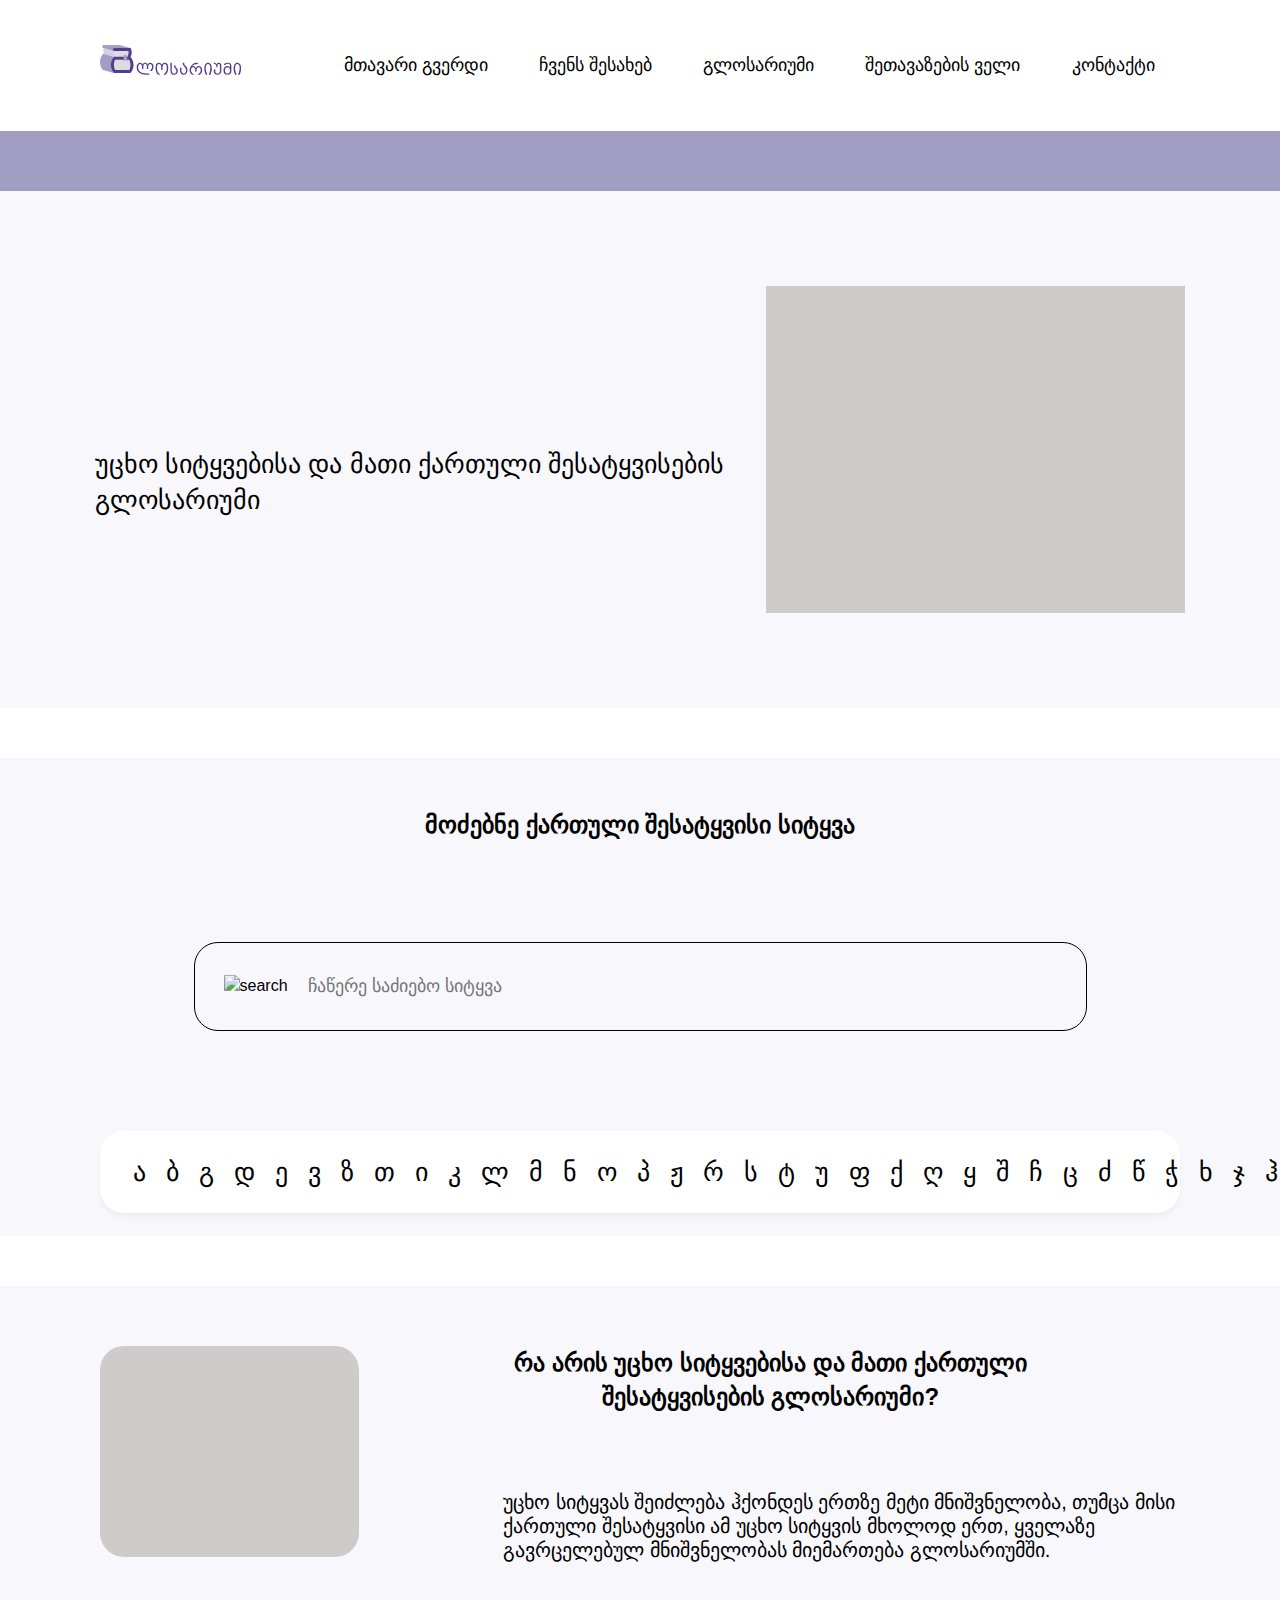
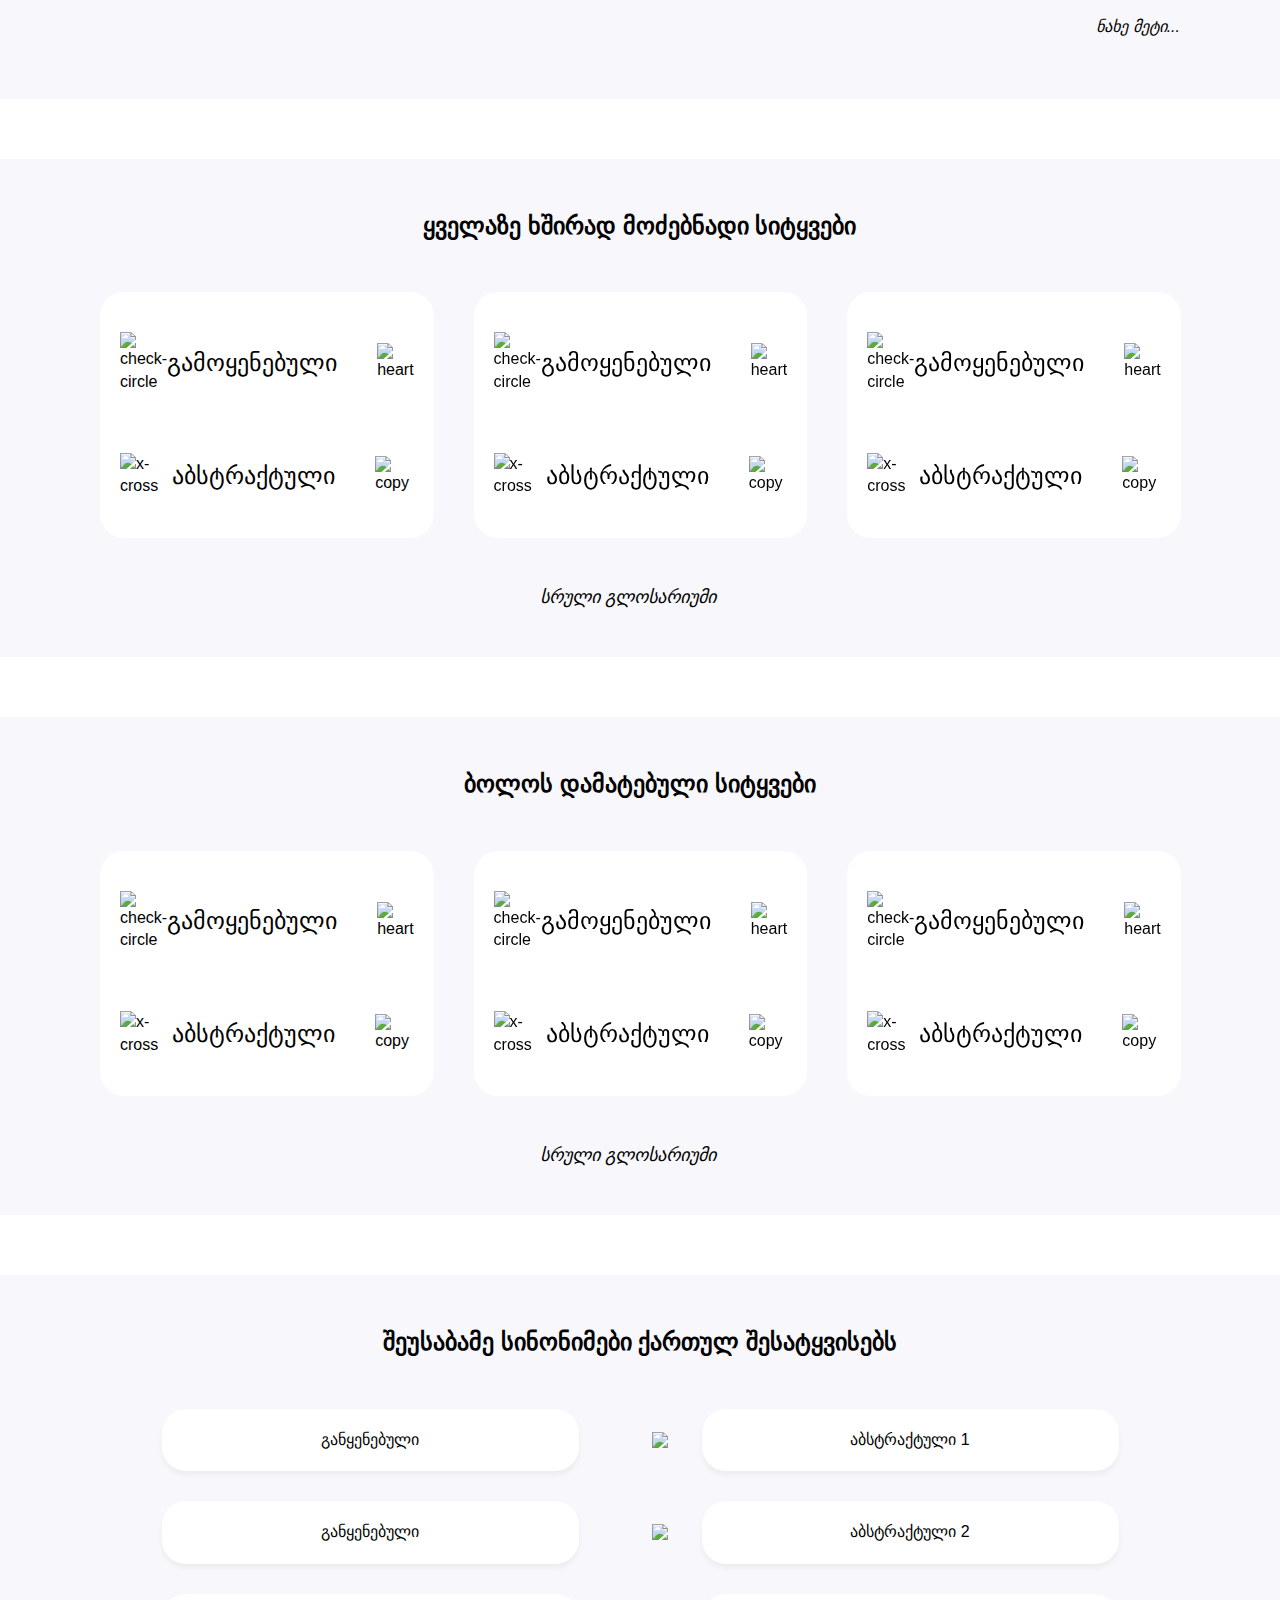
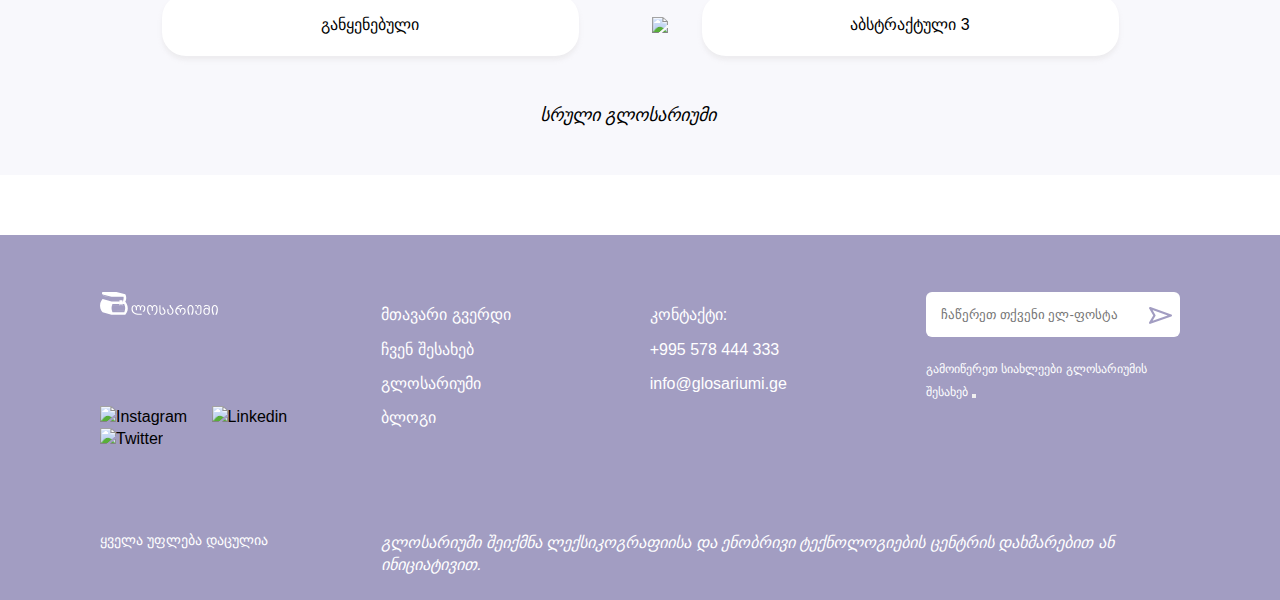
==== commit 51f09d36: "bugfix(form-submition-error-form-method)" ====
--- a/index.html
+++ b/index.html
@@ -58,7 +58,7 @@
       </div>
     </section>
     <section class="search">
-      <div class="container search__inner">
+      <form method="get" action="/" class="container search__inner">
         <div class="search__title title">
           <h3>მოძებნე ქართული შესატყვისი სიტყვა</h3>
         </div>
@@ -71,7 +71,7 @@
           />
         </div>
         <div class="search__alphabet"></div>
-      </div>
+      </form>
     </section>
     <section class="info">
       <div class="container info__inner">
@@ -354,11 +354,21 @@
                 <a href="#"><li>+995 578 444 333</li></a>
                 <a href="#"><li>info@glosariumi.ge</li></a>
               </ul>
-              <div class="footer__input footer__input__first">
-                <input type="email" placeholder="ჩაწერეთ თქვენი ელ-ფოსტა" />
+              <form
+                action="/"
+                method="post"
+                class="footer__input footer__input__first"
+              >
+                <input
+                  required
+                  type="email"
+                  placeholder="ჩაწერეთ თქვენი ელ-ფოსტა"
+                />
                 <a href="#">გამოიწერეთ სიახლეები გლოსარიუმის შესახებ</a>
-                <img src="images/icons/email-send.svg" />
-              </div>
+                <button type="submit">
+                  <img src="images/icons/email-send.svg" />
+                </button>
+              </form>
             </div>
             <div class="footer__input footer__input__second">
               <input type="email" placeholder="ჩაწერეთ თქვენი ელ-ფოსტა" />
--- a/css/style.css
+++ b/css/style.css
@@ -1,2 +1,2 @@
-*,*::before,*::after{margin:0;padding:0;-webkit-box-sizing:border-box;box-sizing:border-box}html,body,div,span,applet,object,iframe,h1,h2,h3,h4,h5,h6,p,blockquote,pre,a,abbr,acronym,address,big,cite,code,del,dfn,em,img,ins,kbd,q,s,samp,small,strike,strong,sub,sup,tt,var,b,u,i,center,dl,dt,dd,ol,ul,li,fieldset,form,label,legend,table,caption,tbody,tfoot,thead,tr,th,td,article,aside,canvas,details,embed,figure,figcaption,footer,header,hgroup,menu,nav,output,ruby,section,summary,time,mark,audio,video{margin:0;padding:0;border:0;font-size:100%;font:inherit;vertical-align:baseline;text-decoration:none}article,aside,details,figcaption,figure,footer,header,hgroup,menu,nav,section{display:block}body{line-height:1}ol,ul{list-style:none}blockquote,q{quotes:none}blockquote:before,blockquote:after,q:before,q:after{content:"";content:none}table{border-collapse:collapse;border-spacing:0}html,body{position:relative;overflow-x:hidden;line-height:1.4}*{font-family:'FiraGO', sans-serif !important}.burger-active{display:block}.container{width:100%;max-width:1440px;margin:0 auto;padding:0 100px}@media (max-width: 1200px){.container{padding:0 20px}}a{color:#000}.title{padding-top:50px;margin-bottom:50px;font-size:26px;font-weight:bold;line-height:1.4;font-family:'FiraGO', sans-serif}.title h3{text-align:center}@media (max-width: 960px){.title h3{font-size:16px}}@media (max-width: 476px){.title h3{width:80%;display:block;margin:0 auto;font-size:0.8em}}.full-dictionary{padding:47px 0;font-size:18px;font-style:italic}@media (max-width: 960px){.full-dictionary{font-style:normal;font-size:16px}}@media (max-width: 476px){.full-dictionary{font-size:12px;text-align:center}}.full-dictionary a{position:relative;display:block;width:200px;margin:0 auto}.full-dictionary a::after{content:' ';display:block;background:url("../images/icons/arrowright.svg") no-repeat;width:24px;height:24px;cursor:pointer;position:absolute;top:-2px;right:-7px}@media (max-width: 960px){.full-dictionary a::after{top:-3px;right:15px}}@media (max-width: 476px){.full-dictionary a::after{top:-6px}}.header{padding:45px 0;color:#000}@media (max-width: 960px){.header{padding:16px 0}}.header__inner{display:-webkit-box;display:-ms-flexbox;display:flex;-webkit-box-pack:justify;-ms-flex-pack:justify;justify-content:space-between}@media (max-width: 960px){.header__inner{-webkit-box-pack:start;-ms-flex-pack:start;justify-content:flex-start;-webkit-box-align:center;-ms-flex-align:center;align-items:center}}.header__logo{display:none;font-size:26px}@media (max-width: 960px){.header__logo{display:block;font-size:16px;margin:0 auto}}@media (max-width: 960px){.header__logo-text{width:75px}}.header__logo-text img{width:150px}@media (max-width: 960px){.header__logo-text img{width:100%}}.header__burger{display:none;cursor:pointer}@media (max-width: 960px){.header__burger{display:block;margin-left:50px}}.header__nav{display:-webkit-box;display:-ms-flexbox;display:flex;-webkit-box-align:center;-ms-flex-align:center;align-items:center}.header__nav a{margin:0 25.5px;font-size:18px}@media (max-width: 960px){.header__nav{display:none}}@media (max-width: 960px){.header__nav.burger-active{z-index:10;display:block;width:35%;position:absolute;top:58.5px;right:0;padding-left:15px;background:#fff;border-bottom-left-radius:8px;-webkit-box-shadow:4px 2px 6px 2px rgba(222,222,222,0.25);box-shadow:4px 2px 6px 2px rgba(222,222,222,0.25)}.header__nav.burger-active li{font-size:10px;position:relative;margin-right:15px;margin-top:5px}.header__nav.burger-active li::after{content:' ';display:block;position:absolute;bottom:-100%;left:0;background-color:#EEEEEE;width:110%;height:1px}.header__nav.burger-active li.last::after{content:' ';display:none}.header__nav.burger-active li.active{margin-top:0}}.search-secondary{background:#A29DC2;padding:8px 0}.search-secondary__input{width:550px;position:relative;margin:0 auto}@media (max-width: 960px){.search-secondary__input{width:80%}}.search-secondary__input img{position:absolute;top:50%;right:20px;-webkit-transform:translateY(-50%);transform:translateY(-50%);cursor:pointer}.search-secondary__input input{width:100%;padding:13px 50px 13px 20px;border:none;border-radius:12px;background-color:#F8F8FC;font-size:14px;background:#fff}.search-secondary__input input[type="search"]::-webkit-search-decoration,.search-secondary__input input[type="search"]::-webkit-search-cancel-button,.search-secondary__input input[type="search"]::-webkit-search-results-button,.search-secondary__input input[type="search"]::-webkit-search-results-decoration{display:none}.footer{margin-top:60px;padding:57px 0 23px 0;background:#A29DC2;color:#ffff}@media (max-width: 960px){.footer{margin-top:10px;padding:12px 15px}}.footer__first-row{display:-webkit-box;display:-ms-flexbox;display:flex;-webkit-box-pack:justify;-ms-flex-pack:justify;justify-content:space-between}@media (max-width: 960px){.footer__first{margin-right:20px;width:100%}}.footer__first__logo{width:120px}.footer__first__logo img{width:100%}@media (max-width: 960px){.footer__first__logo img{width:100%;margin-top:12px}}.footer__first__socials{margin:80px 0}@media (max-width: 960px){.footer__first__socials{display:-webkit-box;display:-ms-flexbox;display:flex;margin:50px 0}}.footer__first__socials img{margin-right:20px}@media (max-width: 960px){.footer__first__socials img{display:-webkit-box;display:-ms-flexbox;display:flex;margin-right:10px;width:15px}}.footer__first__rights{font-size:14px}@media (max-width: 960px){.footer__first__rights{font-size:8px;width:50%}}@media (max-width: 960px){.footer__second{width:100%}}.footer__second__uls{display:-webkit-box;display:-ms-flexbox;display:flex;-webkit-box-pack:justify;-ms-flex-pack:justify;justify-content:space-between}.footer__second__uls ul li{margin:12px 0;font-size:16px}@media (max-width: 960px){.footer__second__uls ul li{font-size:10px}}@media (max-width: 467px){.footer__second__uls ul{margin:0 13px}}.footer__second__uls ul a{color:#ffff}.footer__input{width:254px;position:relative}@media (max-width: 960px){.footer__input{width:120px;margin-left:10px}}.footer__input input{display:block;width:100%;padding:15px;border-radius:6px;border:none;margin-bottom:20px;padding-right:36px}@media (max-width: 960px){.footer__input input{font-size:7px;margin-bottom:10px;width:100%;padding-right:30px}}.footer__input a{font-size:12px;color:#ffff}@media (max-width: 960px){.footer__input a{font-size:7px}}.footer__input img{width:23px;position:absolute;top:14.5px;right:8px;cursor:pointer}@media (max-width: 960px){.footer__input img{width:17px;position:absolute;top:12.5px;right:8px;background:#fff}}@media (max-width: 960px){.footer__input__first{display:none}}.footer__input__second{display:none}@media (max-width: 960px){.footer__input__second{width:60%;display:block;margin-left:0;margin-top:35px}}@media (max-width: 476px){.footer__input__second{width:100%}}.footer__by{margin-top:90px;font-style:italic}@media (max-width: 960px){.footer__by{font-size:10px;margin-top:40px;width:100%}}@media (max-width: 960px){.footer__by__normal{display:none}}.footer__by__responsive{display:none}@media (max-width: 960px){.footer__by__responsive{display:block;width:100%;font-size:10px}}.error{display:-webkit-box;display:-ms-flexbox;display:flex;-webkit-box-pack:center;-ms-flex-pack:center;justify-content:center;margin:100px 0}.error img{width:80%}.purple-box{width:100%;height:60px;background-color:#A29DC2}@media (max-width: 960px){.purple-box{height:30px}}.main{background:#F8F8FC}.main__inner{display:-webkit-box;display:-ms-flexbox;display:flex;-webkit-box-pack:justify;-ms-flex-pack:justify;justify-content:space-between;padding:95px}@media (max-width: 960px){.main__inner{-webkit-box-orient:vertical;-webkit-box-direction:normal;-ms-flex-direction:column;flex-direction:column;padding:15px 0;width:300px;text-align:center}}.main__title{margin-top:160px}@media (max-width: 960px){.main__title{margin-top:0;margin-bottom:24px;font-size:12px}}.main__title p{font-size:26px}@media (max-width: 960px){.main__title p{width:100%;font-size:15px}}@media (max-width: 476px){.main__title p{font-size:12px}}.main__cover{width:500px;height:327px;background:#CFCBCB}@media (max-width: 960px){.main__cover{width:255px;height:155px;margin:0 auto;border-radius:24px}}.search{margin:50px 0;padding-bottom:23px;background-color:#F8F8FC}@media (max-width: 960px){.search{margin:10px 0}}.search__title{padding-top:50px;margin-bottom:100px;font-size:26px;font-weight:bold}@media (max-width: 960px){.search__title{padding-top:25px;margin-bottom:45px}}.search__title h3{text-align:center}.search__input{width:893px;position:relative;margin:0 auto}@media (max-width: 960px){.search__input{width:70%}}.search__input img{position:absolute;top:50%;left:30px;-webkit-transform:translateY(-50%);transform:translateY(-50%);cursor:pointer}@media (max-width: 960px){.search__input img{width:23px;height:23px}}.search__input input{width:100%;padding:33px 50px 33px 113px;border:1px solid #000;border-radius:24px;background-color:#F8F8FC;font-size:18px}@media (max-width: 960px){.search__input input{padding:12px 30px 12px 73px;font-size:14px}}.search__alphabet{margin-top:100px;padding:23px;background:#ffff;border-radius:24px;-webkit-box-shadow:0px 4px 4px 0px #CFCBCB40;box-shadow:0px 4px 4px 0px #CFCBCB40;font-size:26px;display:-webkit-box;display:-ms-flexbox;display:flex;-webkit-box-pack:justify;-ms-flex-pack:justify;justify-content:space-between}@media (max-width: 1200px){.search__alphabet{margin:0 8px;margin-top:45px;padding:8px;font-size:12px}}.search__alphabet span{cursor:pointer;padding:0 10px}@media (max-width: 960px){.search__alphabet span{padding:0 3px}}@media (max-width: 476px){.search__alphabet span{padding:0 1px}}.info{padding:60px 0;margin-bottom:60px;background-color:#F8F8FC}@media (max-width: 960px){.info{position:relative;padding-left:35px;padding-right:35px;margin-bottom:10px}}.info__inner{display:-webkit-box;display:-ms-flexbox;display:flex}@media (max-width: 960px){.info__inner{-webkit-box-pack:justify;-ms-flex-pack:justify;justify-content:space-between}}.info__cover{width:402px;height:211px;background:#CFCBCB;border-radius:24px}@media (max-width: 960px){.info__cover{width:180px;height:140px;margin-top:40px}}@media (max-width: 476px){.info__cover{width:120px;height:90px}}.info__text{margin-left:144px}@media (max-width: 960px){.info__text{margin:0;width:50%}}.info__text__title{width:535px;font-size:24px;font-weight:bold;padding-top:0;margin-bottom:0}@media (max-width: 960px){.info__text__title{width:95%;font-size:16px;position:absolute;top:25px;left:50%;-webkit-transform:translateX(-50%);transform:translateX(-50%);text-align:center}}.info__text__p{width:677px;margin:77px 0 54px 0;font-size:20px;line-height:24px}@media (max-width: 960px){.info__text__p{width:100%;font-size:14px;margin:20px 0;margin-top:40px}}@media (max-width: 560px){.info__text__p{font-size:10px}}@media (max-width: 476px){.info__text__p{font-size:7px;line-height:3}}.info__text__more{font-size:16px;font-style:italic}@media (max-width: 960px){.info__text__more{font-size:14px;font-style:normal;text-decoration:underline}}@media (max-width: 476px){.info__text__more{font-size:10px}}.info__text__more a{position:relative;float:right}@media (max-width: 960px){.info__text__more a{float:left}}.info__text__more a::after{content:' ';display:block;background:url("../images/icons/arrowright.svg") no-repeat;width:24px;height:24px;cursor:pointer;position:absolute;top:-4.1px;left:90px}@media (max-width: 560px){.info__text__more a::after{top:-3.9px;left:90px}}@media (max-width: 476px){.info__text__more a::after{top:-6.2px;left:52px;width:20px;height:20px}}.daily-word{margin-bottom:60px;background-color:#F8F8FC;position:relative}@media (max-width: 960px){.daily-word{margin-bottom:10px}}@media (max-width: 960px){.daily-word__inner{padding:0 50px}}@media (max-width: 476px){.daily-word__title{margin-bottom:65px}}.daily-word__wrapper{display:-webkit-box;display:-ms-flexbox;display:flex;-ms-flex-pack:distribute;justify-content:space-around}.daily-word__wrapper--box{width:340px !important;padding:40px 20px;background:#ffff;border-radius:24px}@media (max-width: 960px){.daily-word__wrapper--box{width:50% !important;padding:20px;padding-left:16px;font-size:14px}}.daily-word__wrapper--box-content{display:-webkit-box;display:-ms-flexbox;display:flex;-webkit-box-pack:justify;-ms-flex-pack:justify;justify-content:space-between;-webkit-box-align:center;-ms-flex-align:center;align-items:center}.daily-word__wrapper--box-content span{font-size:24px}@media (max-width: 960px){.daily-word__wrapper--box-content span{font-size:14px}}@media (max-width: 476px){.daily-word__wrapper--box-content span{font-size:10px;margin:0 5px}}.daily-word__wrapper--box-content:nth-child(2){margin-top:60px}.daily-word__wrapper--box-content img{cursor:pointer}@media (max-width: 960px){.daily-word__wrapper--box-content img{width:14px}}.daily-word__wrapper--box-content .second-icon{margin-left:40px}.daily-word__wrapper--box-content .heart-clicked{background-image:url("../../images/icons/heart-clicked.svg")}.daily-word__wrapper--box-content .copy-clicked{background-image:url("../../images/icons/copy-clicked.svg")}.similar-word{background:#F8F8FC}.similar-word__wrapper{display:-webkit-box;display:-ms-flexbox;display:flex;-ms-flex-pack:distribute;justify-content:space-around}.similar-word__right--box{position:relative;cursor:move}.similar-word__right--box img{position:absolute;top:50%;left:-50px;-webkit-transform:translateY(-50%);transform:translateY(-50%)}@media (max-width: 960px){.similar-word__right--box img{width:25px;height:25px;left:-28px}}.similar-word--box{width:417px;padding:20px 13px;text-align:center;background:#ffff;-webkit-box-shadow:0px 4px 4px 0px #CFCBCB40;box-shadow:0px 4px 4px 0px #CFCBCB40;border-radius:24px}@media (max-width: 960px){.similar-word--box{width:200px;padding:10px 7px;font-size:13px}}@media (max-width: 476px){.similar-word--box{width:150px;padding:10px 7px;font-size:10px}}.similar-word--box:nth-child(2){margin:30px 0}@media (max-width: 960px){.first{margin-left:55%}}.second{margin:0 40px}.swiper-button{background-repeat:no-repeat;background-size:cover}.swiper-button-prev::after{content:"";position:absolute;width:20px;height:20px}.swiper-button-prev::after{background:url("../images/icons/swiper-arrow-left.svg") no-repeat center center/cover;left:-80px}.swiper-button-next::after{content:"";position:absolute;width:20px;height:20px}.swiper-button-next::after{background:url("../images/icons/swiper-arrow-right.svg") no-repeat center center/cover;top:8px;width:30px;height:30px}#controls{position:absolute;top:80px;right:0}@media (max-width: 476px){#controls{top:90px}}.swiper-button-next::after,.swiper-button-prev::after{content:""}.title{color:black;font-weight:bold;font-size:24px}@media (max-width: 960px){.title{font-size:16px}}@media (max-width: 476px){.title{font-size:14px}}.text{color:black;font-size:20px}@media (max-width: 960px){.text{font-size:10px;word-spacing:1px;margin:10px 0 30px 0}}@media (max-width: 476px){.text{font-size:7px}}.button button{display:block;background:#A29DC2;padding:12px 50px;border-radius:12px;border:none;font-size:14px}.button button a{color:#fff;font-family:'FiraGO', sans-serif}.more a::after{top:2.8px;left:85px}@media (max-width: 960px){.more a::after{top:-2.3px;left:75px}}.about-us{background-color:#F5F5F5}.about-us__inner{padding-top:60px;padding-bottom:60px;display:-webkit-box;display:-ms-flexbox;display:flex;-webkit-box-pack:justify;-ms-flex-pack:justify;justify-content:space-between}@media (max-width: 960px){.about-us__inner{width:100%;padding:60px 0;-webkit-box-orient:vertical;-webkit-box-direction:reverse;-ms-flex-direction:column-reverse;flex-direction:column-reverse;-webkit-box-align:center;-ms-flex-align:center;align-items:center;text-align:center}}.about-us__left{margin-top:50px;width:734px;line-height:30px}@media (max-width: 960px){.about-us__left{width:70%;line-height:20px;margin:0}}@media (max-width: 960px){.about-us__left__title{padding-top:0;margin:15px 0}}.about-us__left__text{margin:35px 0}@media (max-width: 960px){.about-us__left__text{width:100%;margin:10px 0}}.about-us__left__button{margin-top:20px}@media (max-width: 960px){.about-us__left__button button{font-size:10px;padding:10px 20px;margin:15px auto}}@media (max-width: 476px){.about-us__left__button button{padding:8px 18px;font-size:9px}}.about-us__right__img{margin-top:50px}@media (max-width: 960px){.about-us__right__img{margin-top:0}}.about-us__right__img .img{width:339px;height:200px;background:#CFCBCB}@media (max-width: 960px){.about-us__right__img .img{width:175px;height:130px}}.targets{margin-top:60px;background-color:#F5F5F5}.targets__inner{padding:60px 0;display:-webkit-box;display:-ms-flexbox;display:flex;-ms-flex-pack:distribute;justify-content:space-around;-webkit-box-align:center;-ms-flex-align:center;align-items:center}@media (max-width: 960px){.targets__inner{-webkit-box-orient:vertical;-webkit-box-direction:normal;-ms-flex-direction:column;flex-direction:column;padding:0}}@media (max-width: 960px){.targets{margin-top:10px}}@media (max-width: 960px){.targets__inner{padding:0 40px}}@media (max-width: 960px){.targets__left img{width:90px;height:90px;margin-top:25px}}.targets__right{width:734px;line-height:30px}@media (max-width: 960px){.targets__right{width:90%;padding:25px 0;line-height:20px;text-align:center}}.targets__right__title{padding:0}@media (max-width: 960px){.targets__right__title{margin-bottom:10px}}.targets__right__text{margin:35px 0}@media (max-width: 960px){.targets__right__text{margin:15px 0}}.targets__right__button{margin-top:20px}@media (max-width: 960px){.targets__right__button button{font-size:10px;padding:10px 20px;margin:15px auto}}@media (max-width: 476px){.targets__right__button button{padding:8px 18px;font-size:9px}}.add-word{margin-top:60px;background-color:#F5F5F5}.add-word__inner{padding:60px 0;display:-webkit-box;display:-ms-flexbox;display:flex;-ms-flex-pack:distribute;justify-content:space-around;-webkit-box-align:center;-ms-flex-align:center;align-items:center}@media (max-width: 960px){.add-word__inner{-webkit-box-orient:vertical;-webkit-box-direction:normal;-ms-flex-direction:column;flex-direction:column;padding:0}}@media (max-width: 960px){.add-word{margin-top:10px}}@media (max-width: 960px){.add-word__inner{padding:15px 40px}}@media (max-width: 960px){.add-word__left img{width:150px;margin-top:25px}}.add-word__right{width:734px;line-height:30px}@media (max-width: 960px){.add-word__right{width:90%;padding:25px 0;line-height:20px;text-align:center}}.add-word__right__title{padding:0}@media (max-width: 960px){.add-word__right__title{margin-bottom:10px}}.add-word__right__text{margin:100px 0}@media (max-width: 960px){.add-word__right__text{margin:20px 0 30px}}.add-word__right__button{margin-top:20px}@media (max-width: 960px){.add-word__right__button button{font-size:10px;padding:10px 20px;margin:15px auto}}@media (max-width: 476px){.add-word__right__button button{padding:8px 18px;font-size:9px}}.glosarium-alphabet{background:rgba(222,219,238,0.2);padding:90px 0 110px;text-align:center}@media (max-width: 960px){.glosarium-alphabet{padding:60px 0}}.glosarium-alphabet__heading{font-size:26px}.glosarium-alphabet .search__alphabet{margin-top:90px}@media (max-width: 960px){.glosarium-alphabet .search__alphabet{margin-top:50px}}.glosarium-words{background:rgba(222,219,238,0.2)}.glosarium-words__wrapper{position:relative;display:-webkit-box;display:-ms-flexbox;display:flex;-webkit-box-pack:justify;-ms-flex-pack:justify;justify-content:space-between}@media (max-width: 476px){.glosarium-words .flex{gap:9px !important}}.glosarium-words__list{margin-top:100px;display:-webkit-box;display:-ms-flexbox;display:flex;-webkit-box-orient:vertical;-webkit-box-direction:normal;-ms-flex-direction:column;flex-direction:column;-webkit-box-align:center;-ms-flex-align:center;align-items:center;gap:16px;width:45%;padding:0 20px}.glosarium-words__list li{background:#fff;-webkit-box-shadow:0px 4px 4px rgba(207,203,203,0.25);box-shadow:0px 4px 4px rgba(207,203,203,0.25);border-radius:24px}.glosarium-words__heading-wrapper{position:absolute;left:50%;-webkit-transform:translateX(-50%);transform:translateX(-50%);width:100%;display:-webkit-box;display:-ms-flexbox;display:flex;-webkit-box-pack:justify;-ms-flex-pack:justify;justify-content:space-between;font-size:26px;padding:0 15%}@media (max-width: 960px){.glosarium-words__heading-wrapper{font-size:13px}}.glosarium-words .first-list-item{position:relative}.glosarium-words .first-list-item::before{content:'ა';position:absolute;top:-60px;left:110%;font-size:40px}.glosarium-words__list-item{padding:21px 0;display:-webkit-box;display:-ms-flexbox;display:flex;-webkit-box-align:center;-ms-flex-align:center;align-items:center;-ms-flex-pack:distribute;justify-content:space-around;font-size:24px;width:100%}@media (max-width: 960px){.glosarium-words__list-item p{font-size:11px}.glosarium-words__list-item img{max-width:12px}}@media (max-width: 476px){.glosarium-words__list-item{padding:10px 0}}.glosarium-words .flex{display:-webkit-box;display:-ms-flexbox;display:flex;-webkit-box-align:center;-ms-flex-align:center;align-items:center;gap:32px}.pagination{margin-top:140px;text-align:center;padding-bottom:100px}@media (max-width: 960px){.pagination{margin-top:50px;padding-bottom:50px}}.not-found__inner{display:-webkit-box;display:-ms-flexbox;display:flex;-webkit-box-orient:vertical;-webkit-box-direction:normal;-ms-flex-direction:column;flex-direction:column;-webkit-box-align:center;-ms-flex-align:center;align-items:center}.not-found__img{margin:100px 0}@media (max-width: 960px){.not-found__img{margin:50px 0;display:-webkit-box;display:-ms-flexbox;display:flex;-webkit-box-pack:center;-ms-flex-pack:center;justify-content:center}}@media (max-width: 960px){.not-found__img img{width:80%}}.not-found__title{width:60%;text-align:center;margin:0 !important}@media (max-width: 960px){.not-found__title{width:80%;font-size:0.8em;padding:0}}.not-found__pen{margin:50px 0}@media (max-width: 960px){.not-found__pen img{width:75%}}.add-word-form form label{font-size:14px;color:#393939}@media (max-width: 575px){.add-word-form form label{font-size:10px}}.add-word-form__wrapper{display:-webkit-box;display:-ms-flexbox;display:flex;-ms-flex-pack:distribute;justify-content:space-around}@media (max-width: 960px){.add-word-form__wrapper{-webkit-box-pack:justify;-ms-flex-pack:justify;justify-content:space-between;padding:0 50px}}@media (max-width: 575px){.add-word-form__wrapper{padding:0 20px}}@media (max-width: 575px){.add-word-form__left{margin-right:15px;margin-left:15px}}.add-word-form__left input{width:326px;height:50px;background:rgba(222,219,238,0.2);border:1px solid rgba(203,201,215,0.2);border-radius:12px;margin-top:10px}@media (max-width: 960px){.add-word-form__left input{width:100%}}.add-word-form__left__name div{position:relative}.add-word-form__left__name div img{position:absolute;top:65%;left:17px;-webkit-transform:translateY(-65%);transform:translateY(-65%);cursor:pointer}@media (max-width: 960px){.add-word-form__left__name div img{width:15px;left:10px}}.add-word-form__left__name div input{padding-left:50px;font-family:'FiraGO', sans-serif}@media (max-width: 960px){.add-word-form__left__name div input{padding-left:35px}}.add-word-form__left__mail{margin:35px 0}.add-word-form__left__mail div{position:relative}.add-word-form__left__mail div img{position:absolute;top:65%;left:17px;-webkit-transform:translateY(-65%);transform:translateY(-65%);cursor:pointer}@media (max-width: 960px){.add-word-form__left__mail div img{width:15px;left:10px}}.add-word-form__left__mail div input{padding-left:50px;font-family:'FiraGO', sans-serif}@media (max-width: 960px){.add-word-form__left__mail div input{padding-left:35px}}.add-word-form__left__phone div{position:relative}.add-word-form__left__phone div img{position:absolute;top:65%;left:17px;-webkit-transform:translateY(-65%);transform:translateY(-65%);cursor:pointer}@media (max-width: 960px){.add-word-form__left__phone div img{width:15px;left:10px}}.add-word-form__left__phone div input{padding-left:50px;font-family:'FiraGO', sans-serif}@media (max-width: 960px){.add-word-form__left__phone div input{padding-left:35px}}.add-word-form__right textarea{width:400px;height:100px;background:rgba(222,219,238,0.2);border:1px solid rgba(203,201,215,0.2);border-radius:12px;margin-top:10px;padding:20px;font-size:16px;resize:none}@media (max-width: 960px){.add-word-form__right textarea{width:200px}}.add-word-form__right__georgian-word{margin-top:47px}.add-word-form .submit{display:-webkit-box;display:-ms-flexbox;display:flex;-webkit-box-pack:center;-ms-flex-pack:center;justify-content:center;margin:150px 0;-webkit-filter:drop-shadow(2px 2px 6px rgba(132,132,132,0.37));filter:drop-shadow(2px 2px 6px rgba(132,132,132,0.37))}@media (max-width: 960px){.add-word-form .submit{margin:65px 0}}.add-word-form .submit button{cursor:pointer;padding:14px 90px}@media (max-width: 960px){.add-word-form .submit button{padding:9px 50px;font-size:0.7em}}.contact-section{margin:120px 0}@media (max-width: 1024px){.contact-section{padding:0 20px;margin:10px 0}}.contact-section .contact-us{display:none;text-align:center;margin:15px 0;font-size:14px}.contact-section .contact-us p{margin-top:5px;font-size:12px}@media (max-width: 1024px){.contact-section .contact-us{display:block}}.contact-section__grid{display:-ms-grid;display:grid;-ms-grid-columns:1fr 60%;grid-template-columns:1fr 60%;padding:0 0.5rem;background-color:#dedbee33;border-radius:12px;padding-left:0}@media (max-width: 1024px){.contact-section__grid{-ms-grid-columns:1fr;grid-template-columns:1fr;padding:0}}.contact-section__info{padding:70px 60px;background-color:#A29DC2;color:#fff;border-radius:12px}@media (max-width: 1024px){.contact-section__info{padding:30px 1rem}}.contact-section__info h2{margin-bottom:1rem;font-size:24px}.contact-section__info-contact{margin-bottom:110px}@media (max-width: 1024px){.contact-section__info-contact{display:none}}.contact-section__info-details{display:-webkit-box;display:-ms-flexbox;display:flex;-webkit-box-orient:vertical;-webkit-box-direction:normal;-ms-flex-direction:column;flex-direction:column;-webkit-box-pack:center;-ms-flex-pack:center;justify-content:center;gap:50px;width:100%}@media (max-width: 1024px){.contact-section__info-details{margin-top:0;-webkit-box-orient:horizontal;-webkit-box-direction:normal;-ms-flex-direction:row;flex-direction:row;-webkit-box-pack:justify;-ms-flex-pack:justify;justify-content:space-between;-webkit-box-align:start;-ms-flex-align:start;align-items:flex-start;gap:10px;font-size:12px}}.contact-section__info-details-item{display:-webkit-box;display:-ms-flexbox;display:flex;-webkit-box-align:center;-ms-flex-align:center;align-items:center;gap:1rem;max-width:300px}@media (max-width: 1024px){.contact-section__info-details-item{-webkit-box-orient:vertical;-webkit-box-direction:normal;-ms-flex-direction:column;flex-direction:column;text-align:center;max-width:118px}}.contact-section__form{padding:70px 60px;display:-webkit-box;display:-ms-flexbox;display:flex;-ms-flex-wrap:wrap;flex-wrap:wrap}@media (max-width: 1024px){.contact-section__form{padding:70px 20px;padding-bottom:0}.contact-section__form .name{grid-area:name}.contact-section__form .email{grid-area:email}.contact-section__form .tel{grid-area:tel}.contact-section__form .tel input{width:95%;color:white}}.contact-section__form-wrapper{width:100%;display:-ms-grid;display:grid;-ms-grid-columns:50% 50%;grid-template-columns:50% 50%;-webkit-column-gap:5%;column-gap:5%;row-gap:10%}@media (max-width: 1024px){.contact-section__form-wrapper{grid-template-areas:"name email"+*,*::before,*::after{margin:0;padding:0;-webkit-box-sizing:border-box;box-sizing:border-box}html,body,div,span,applet,object,iframe,h1,h2,h3,h4,h5,h6,p,blockquote,pre,a,abbr,acronym,address,big,cite,code,del,dfn,em,img,ins,kbd,q,s,samp,small,strike,strong,sub,sup,tt,var,b,u,i,center,dl,dt,dd,ol,ul,li,fieldset,form,label,legend,table,caption,tbody,tfoot,thead,tr,th,td,article,aside,canvas,details,embed,figure,figcaption,footer,header,hgroup,menu,nav,output,ruby,section,summary,time,mark,audio,video{margin:0;padding:0;border:0;font-size:100%;font:inherit;vertical-align:baseline;text-decoration:none}article,aside,details,figcaption,figure,footer,header,hgroup,menu,nav,section{display:block}body{line-height:1}ol,ul{list-style:none}blockquote,q{quotes:none}blockquote:before,blockquote:after,q:before,q:after{content:"";content:none}table{border-collapse:collapse;border-spacing:0}html,body{position:relative;overflow-x:hidden;line-height:1.4}*{font-family:'FiraGO', sans-serif !important}.burger-active{display:block}.container{width:100%;max-width:1440px;margin:0 auto;padding:0 100px}@media (max-width: 1200px){.container{padding:0 20px}}a{color:#000}.title{padding-top:50px;margin-bottom:50px;font-size:26px;font-weight:bold;line-height:1.4;font-family:'FiraGO', sans-serif}.title h3{text-align:center}@media (max-width: 960px){.title h3{font-size:16px}}@media (max-width: 476px){.title h3{width:80%;display:block;margin:0 auto;font-size:0.8em}}.full-dictionary{padding:47px 0;font-size:18px;font-style:italic}@media (max-width: 960px){.full-dictionary{font-style:normal;font-size:16px}}@media (max-width: 476px){.full-dictionary{font-size:12px;text-align:center}}.full-dictionary a{position:relative;display:block;width:200px;margin:0 auto}.full-dictionary a::after{content:' ';display:block;background:url("../images/icons/arrowright.svg") no-repeat;width:24px;height:24px;cursor:pointer;position:absolute;top:-2px;right:-7px}@media (max-width: 960px){.full-dictionary a::after{top:-3px;right:15px}}@media (max-width: 476px){.full-dictionary a::after{top:-6px}}.header{padding:45px 0;color:#000}@media (max-width: 960px){.header{padding:16px 0}}.header__inner{display:-webkit-box;display:-ms-flexbox;display:flex;-webkit-box-pack:justify;-ms-flex-pack:justify;justify-content:space-between}@media (max-width: 960px){.header__inner{-webkit-box-pack:start;-ms-flex-pack:start;justify-content:flex-start;-webkit-box-align:center;-ms-flex-align:center;align-items:center}}.header__logo{display:none;font-size:26px}@media (max-width: 960px){.header__logo{display:block;font-size:16px;margin:0 auto}}@media (max-width: 960px){.header__logo-text{width:75px}}.header__logo-text img{width:150px}@media (max-width: 960px){.header__logo-text img{width:100%}}.header__burger{display:none;cursor:pointer}@media (max-width: 960px){.header__burger{display:block;margin-left:50px}}.header__nav{display:-webkit-box;display:-ms-flexbox;display:flex;-webkit-box-align:center;-ms-flex-align:center;align-items:center}.header__nav a{margin:0 25.5px;font-size:18px}@media (max-width: 960px){.header__nav{display:none}}@media (max-width: 960px){.header__nav.burger-active{z-index:10;display:block;width:35%;position:absolute;top:58.5px;right:0;padding-left:15px;background:#fff;border-bottom-left-radius:8px;-webkit-box-shadow:4px 2px 6px 2px rgba(222,222,222,0.25);box-shadow:4px 2px 6px 2px rgba(222,222,222,0.25)}.header__nav.burger-active li{font-size:10px;position:relative;margin-right:15px;margin-top:5px}.header__nav.burger-active li::after{content:' ';display:block;position:absolute;bottom:-100%;left:0;background-color:#EEEEEE;width:110%;height:1px}.header__nav.burger-active li.last::after{content:' ';display:none}.header__nav.burger-active li.active{margin-top:0}}.search-secondary{background:#A29DC2;padding:8px 0}.search-secondary__input{width:550px;position:relative;margin:0 auto}@media (max-width: 960px){.search-secondary__input{width:80%}}.search-secondary__input img{position:absolute;top:50%;right:20px;-webkit-transform:translateY(-50%);transform:translateY(-50%);cursor:pointer}.search-secondary__input input{width:100%;padding:13px 50px 13px 20px;border:none;border-radius:12px;background-color:#F8F8FC;font-size:14px;background:#fff}.search-secondary__input input[type="search"]::-webkit-search-decoration,.search-secondary__input input[type="search"]::-webkit-search-cancel-button,.search-secondary__input input[type="search"]::-webkit-search-results-button,.search-secondary__input input[type="search"]::-webkit-search-results-decoration{display:none}.footer{margin-top:60px;padding:57px 0 23px 0;background:#A29DC2;color:#ffff}@media (max-width: 960px){.footer{margin-top:10px;padding:12px 15px}}.footer__first-row{display:-webkit-box;display:-ms-flexbox;display:flex;-webkit-box-pack:justify;-ms-flex-pack:justify;justify-content:space-between}@media (max-width: 960px){.footer__first{margin-right:20px;width:100%}}.footer__first__logo{width:120px}.footer__first__logo img{width:100%}@media (max-width: 960px){.footer__first__logo img{width:100%;margin-top:12px}}.footer__first__socials{margin:80px 0}@media (max-width: 960px){.footer__first__socials{display:-webkit-box;display:-ms-flexbox;display:flex;margin:50px 0}}.footer__first__socials img{margin-right:20px}@media (max-width: 960px){.footer__first__socials img{display:-webkit-box;display:-ms-flexbox;display:flex;margin-right:10px;width:15px}}.footer__first__rights{font-size:14px}@media (max-width: 960px){.footer__first__rights{font-size:8px;width:50%}}@media (max-width: 960px){.footer__second{width:100%}}.footer__second__uls{display:-webkit-box;display:-ms-flexbox;display:flex;-webkit-box-pack:justify;-ms-flex-pack:justify;justify-content:space-between}.footer__second__uls ul li{margin:12px 0;font-size:16px}@media (max-width: 960px){.footer__second__uls ul li{font-size:10px}}@media (max-width: 467px){.footer__second__uls ul{margin:0 13px}}.footer__second__uls ul a{color:#ffff}.footer__input{width:254px;position:relative}@media (max-width: 960px){.footer__input{width:120px;margin-left:10px}}.footer__input input{display:block;width:100%;padding:15px;border-radius:6px;border:none;margin-bottom:20px;padding-right:36px}@media (max-width: 960px){.footer__input input{font-size:7px;margin-bottom:10px;width:100%;padding-right:30px}}.footer__input a{font-size:12px;color:#ffff}@media (max-width: 960px){.footer__input a{font-size:7px}}.footer__input img{width:23px;position:absolute;top:14.5px;right:8px;cursor:pointer}@media (max-width: 960px){.footer__input img{width:17px;position:absolute;top:12.5px;right:8px;background:#fff}}@media (max-width: 960px){.footer__input__first{display:none}}.footer__input__second{display:none}@media (max-width: 960px){.footer__input__second{width:60%;display:block;margin-left:0;margin-top:35px}}@media (max-width: 476px){.footer__input__second{width:100%}}.footer__by{margin-top:90px;font-style:italic}@media (max-width: 960px){.footer__by{font-size:10px;margin-top:40px;width:100%}}@media (max-width: 960px){.footer__by__normal{display:none}}.footer__by__responsive{display:none}@media (max-width: 960px){.footer__by__responsive{display:block;width:100%;font-size:10px}}.error{display:-webkit-box;display:-ms-flexbox;display:flex;-webkit-box-pack:center;-ms-flex-pack:center;justify-content:center;margin:100px 0}.error img{width:80%}.purple-box{width:100%;height:60px;background-color:#a29dc2}@media (max-width: 960px){.purple-box{height:30px}}.main{background:#F8F8FC}.main__inner{display:-webkit-box;display:-ms-flexbox;display:flex;-webkit-box-pack:justify;-ms-flex-pack:justify;justify-content:space-between;padding:95px}@media (max-width: 960px){.main__inner{-webkit-box-orient:vertical;-webkit-box-direction:normal;-ms-flex-direction:column;flex-direction:column;padding:15px 0;width:300px;text-align:center}}.main__title{margin-top:160px}@media (max-width: 960px){.main__title{margin-top:0;margin-bottom:24px;font-size:12px}}.main__title p{font-size:26px}@media (max-width: 960px){.main__title p{width:100%;font-size:15px}}@media (max-width: 476px){.main__title p{font-size:12px}}.main__cover{width:500px;height:327px;background:#CFCBCB}@media (max-width: 960px){.main__cover{width:255px;height:155px;margin:0 auto;border-radius:24px}}.search{margin:50px 0;padding-bottom:23px;background-color:#F8F8FC}@media (max-width: 960px){.search{margin:10px 0}}.search__title{padding-top:50px;margin-bottom:100px;font-size:26px;font-weight:bold}@media (max-width: 960px){.search__title{padding-top:25px;margin-bottom:45px}}.search__title h3{text-align:center}.search__input{width:893px;position:relative;margin:0 auto}@media (max-width: 960px){.search__input{width:70%}}.search__input img{position:absolute;top:50%;left:30px;-webkit-transform:translateY(-50%);transform:translateY(-50%);cursor:pointer}@media (max-width: 960px){.search__input img{width:23px;height:23px}}.search__input input{width:100%;padding:33px 50px 33px 113px;border:1px solid #000;border-radius:24px;background-color:#F8F8FC;font-size:18px}@media (max-width: 960px){.search__input input{padding:12px 30px 12px 73px;font-size:14px}}.search__alphabet{margin-top:100px;padding:23px;background:#ffff;border-radius:24px;-webkit-box-shadow:0px 4px 4px 0px #cfcbcb40;box-shadow:0px 4px 4px 0px #cfcbcb40;font-size:26px;display:-webkit-box;display:-ms-flexbox;display:flex;-webkit-box-pack:justify;-ms-flex-pack:justify;justify-content:space-between}@media (max-width: 1200px){.search__alphabet{margin:0 8px;margin-top:45px;padding:8px;font-size:12px}}.search__alphabet span{cursor:pointer;padding:0 10px}@media (max-width: 960px){.search__alphabet span{padding:0 3px}}@media (max-width: 476px){.search__alphabet span{padding:0 1px}}.info{padding:60px 0;margin-bottom:60px;background-color:#F8F8FC}@media (max-width: 960px){.info{position:relative;padding-left:35px;padding-right:35px;margin-bottom:10px}}.info__inner{display:-webkit-box;display:-ms-flexbox;display:flex}@media (max-width: 960px){.info__inner{-webkit-box-pack:justify;-ms-flex-pack:justify;justify-content:space-between}}.info__cover{width:402px;height:211px;background:#CFCBCB;border-radius:24px}@media (max-width: 960px){.info__cover{width:180px;height:140px;margin-top:40px}}@media (max-width: 476px){.info__cover{width:120px;height:90px}}.info__text{margin-left:144px}@media (max-width: 960px){.info__text{margin:0;width:50%}}.info__text__title{width:535px;font-size:24px;font-weight:bold;padding-top:0;margin-bottom:0}@media (max-width: 960px){.info__text__title{width:95%;font-size:16px;position:absolute;top:25px;left:50%;-webkit-transform:translateX(-50%);transform:translateX(-50%);text-align:center}}.info__text__p{width:677px;margin:77px 0 54px 0;font-size:20px;line-height:24px}@media (max-width: 960px){.info__text__p{width:100%;font-size:14px;margin:20px 0;margin-top:40px}}@media (max-width: 560px){.info__text__p{font-size:10px}}@media (max-width: 476px){.info__text__p{font-size:7px;line-height:3}}.info__text__more{font-size:16px;font-style:italic}@media (max-width: 960px){.info__text__more{font-size:14px;font-style:normal;text-decoration:underline}}@media (max-width: 476px){.info__text__more{font-size:10px}}.info__text__more a{position:relative;float:right}@media (max-width: 960px){.info__text__more a{float:left}}.info__text__more a::after{content:" ";display:block;background:url("../images/icons/arrowright.svg") no-repeat;width:24px;height:24px;cursor:pointer;position:absolute;top:-4.1px;left:90px}@media (max-width: 560px){.info__text__more a::after{top:-3.9px;left:90px}}@media (max-width: 476px){.info__text__more a::after{top:-6.2px;left:52px;width:20px;height:20px}}.daily-word{margin-bottom:60px;background-color:#F8F8FC;position:relative}@media (max-width: 960px){.daily-word{margin-bottom:10px}}@media (max-width: 960px){.daily-word__inner{padding:0 50px}}@media (max-width: 476px){.daily-word__title{margin-bottom:65px}}.daily-word__wrapper{display:-webkit-box;display:-ms-flexbox;display:flex;-ms-flex-pack:distribute;justify-content:space-around}.daily-word__wrapper--box{width:340px !important;padding:40px 20px;background:#ffff;border-radius:24px}@media (max-width: 960px){.daily-word__wrapper--box{width:50% !important;padding:20px;padding-left:16px;font-size:14px}}.daily-word__wrapper--box-content{display:-webkit-box;display:-ms-flexbox;display:flex;-webkit-box-pack:justify;-ms-flex-pack:justify;justify-content:space-between;-webkit-box-align:center;-ms-flex-align:center;align-items:center}.daily-word__wrapper--box-content span{font-size:24px}@media (max-width: 960px){.daily-word__wrapper--box-content span{font-size:14px}}@media (max-width: 476px){.daily-word__wrapper--box-content span{font-size:10px;margin:0 5px}}.daily-word__wrapper--box-content:nth-child(2){margin-top:60px}.daily-word__wrapper--box-content img{cursor:pointer}@media (max-width: 960px){.daily-word__wrapper--box-content img{width:14px}}.daily-word__wrapper--box-content .second-icon{margin-left:40px}.daily-word__wrapper--box-content .heart-clicked{background-image:url("../images/icons/heart-clicked.svg")}.daily-word__wrapper--box-content .copy-clicked{background-image:url("../images/icons/copy-clicked.svg")}.similar-word{background:#F8F8FC}.similar-word__wrapper{display:-webkit-box;display:-ms-flexbox;display:flex;-ms-flex-pack:distribute;justify-content:space-around}.similar-word__right--box{position:relative;cursor:move}.similar-word__right--box img{position:absolute;top:50%;left:-50px;-webkit-transform:translateY(-50%);transform:translateY(-50%)}@media (max-width: 960px){.similar-word__right--box img{width:25px;height:25px;left:-28px}}.similar-word--box{width:417px;padding:20px 13px;text-align:center;background:#ffff;-webkit-box-shadow:0px 4px 4px 0px #cfcbcb40;box-shadow:0px 4px 4px 0px #cfcbcb40;border-radius:24px}@media (max-width: 960px){.similar-word--box{width:200px;padding:10px 7px;font-size:13px}}@media (max-width: 476px){.similar-word--box{width:150px;padding:10px 7px;font-size:10px}}.similar-word--box:nth-child(2){margin:30px 0}@media (max-width: 960px){.first{margin-left:55%}}.second{margin:0 40px}.swiper-button{background-repeat:no-repeat;background-size:cover}.swiper-button-prev::after{content:"";position:absolute;width:20px;height:20px}.swiper-button-prev::after{background:url("../images/icons/swiper-arrow-left.svg") no-repeat center center/cover;left:-80px}.swiper-button-next::after{content:"";position:absolute;width:20px;height:20px}.swiper-button-next::after{background:url("../images/icons/swiper-arrow-right.svg") no-repeat center center/cover;top:8px;width:30px;height:30px}#controls{position:absolute;top:80px;right:0}@media (max-width: 476px){#controls{top:90px}}.swiper-button-next::after,.swiper-button-prev::after{content:""}.title{color:black;font-weight:bold;font-size:24px}@media (max-width: 960px){.title{font-size:16px}}@media (max-width: 476px){.title{font-size:14px}}.text{color:black;font-size:20px}@media (max-width: 960px){.text{font-size:10px;word-spacing:1px;margin:10px 0 30px 0}}@media (max-width: 476px){.text{font-size:7px}}.button button{display:block;background:#A29DC2;padding:12px 50px;border-radius:12px;border:none;font-size:14px}.button button a{color:#fff;font-family:'FiraGO', sans-serif}.more a::after{top:2.8px;left:85px}@media (max-width: 960px){.more a::after{top:-2.3px;left:75px}}.about-us{background-color:#F5F5F5}.about-us__inner{padding-top:60px;padding-bottom:60px;display:-webkit-box;display:-ms-flexbox;display:flex;-webkit-box-pack:justify;-ms-flex-pack:justify;justify-content:space-between}@media (max-width: 960px){.about-us__inner{width:100%;padding:60px 0;-webkit-box-orient:vertical;-webkit-box-direction:reverse;-ms-flex-direction:column-reverse;flex-direction:column-reverse;-webkit-box-align:center;-ms-flex-align:center;align-items:center;text-align:center}}.about-us__left{margin-top:50px;width:734px;line-height:30px}@media (max-width: 960px){.about-us__left{width:70%;line-height:20px;margin:0}}@media (max-width: 960px){.about-us__left__title{padding-top:0;margin:15px 0}}.about-us__left__text{margin:35px 0}@media (max-width: 960px){.about-us__left__text{width:100%;margin:10px 0}}.about-us__left__button{margin-top:20px}@media (max-width: 960px){.about-us__left__button button{font-size:10px;padding:10px 20px;margin:15px auto}}@media (max-width: 476px){.about-us__left__button button{padding:8px 18px;font-size:9px}}.about-us__right__img{margin-top:50px}@media (max-width: 960px){.about-us__right__img{margin-top:0}}.about-us__right__img .img{width:339px;height:200px;background:#CFCBCB}@media (max-width: 960px){.about-us__right__img .img{width:175px;height:130px}}.targets{margin-top:60px;background-color:#F5F5F5}.targets__inner{padding:60px 0;display:-webkit-box;display:-ms-flexbox;display:flex;-ms-flex-pack:distribute;justify-content:space-around;-webkit-box-align:center;-ms-flex-align:center;align-items:center}@media (max-width: 960px){.targets__inner{-webkit-box-orient:vertical;-webkit-box-direction:normal;-ms-flex-direction:column;flex-direction:column;padding:0}}@media (max-width: 960px){.targets{margin-top:10px}}@media (max-width: 960px){.targets__inner{padding:0 40px}}@media (max-width: 960px){.targets__left img{width:90px;height:90px;margin-top:25px}}.targets__right{width:734px;line-height:30px}@media (max-width: 960px){.targets__right{width:90%;padding:25px 0;line-height:20px;text-align:center}}.targets__right__title{padding:0}@media (max-width: 960px){.targets__right__title{margin-bottom:10px}}.targets__right__text{margin:35px 0}@media (max-width: 960px){.targets__right__text{margin:15px 0}}.targets__right__button{margin-top:20px}@media (max-width: 960px){.targets__right__button button{font-size:10px;padding:10px 20px;margin:15px auto}}@media (max-width: 476px){.targets__right__button button{padding:8px 18px;font-size:9px}}.add-word{margin-top:60px;background-color:#F5F5F5}.add-word__inner{padding:60px 0;display:-webkit-box;display:-ms-flexbox;display:flex;-ms-flex-pack:distribute;justify-content:space-around;-webkit-box-align:center;-ms-flex-align:center;align-items:center}@media (max-width: 960px){.add-word__inner{-webkit-box-orient:vertical;-webkit-box-direction:normal;-ms-flex-direction:column;flex-direction:column;padding:0}}@media (max-width: 960px){.add-word{margin-top:10px}}@media (max-width: 960px){.add-word__inner{padding:15px 40px}}@media (max-width: 960px){.add-word__left img{width:150px;margin-top:25px}}.add-word__right{width:734px;line-height:30px}@media (max-width: 960px){.add-word__right{width:90%;padding:25px 0;line-height:20px;text-align:center}}.add-word__right__title{padding:0}@media (max-width: 960px){.add-word__right__title{margin-bottom:10px}}.add-word__right__text{margin:100px 0}@media (max-width: 960px){.add-word__right__text{margin:20px 0 30px}}.add-word__right__button{margin-top:20px}@media (max-width: 960px){.add-word__right__button button{font-size:10px;padding:10px 20px;margin:15px auto}}@media (max-width: 476px){.add-word__right__button button{padding:8px 18px;font-size:9px}}.glosarium-alphabet{background:rgba(222,219,238,0.2);padding:90px 0 110px;text-align:center}@media (max-width: 960px){.glosarium-alphabet{padding:60px 0}}.glosarium-alphabet__heading{font-size:26px}.glosarium-alphabet .search__alphabet{margin-top:90px}@media (max-width: 960px){.glosarium-alphabet .search__alphabet{margin-top:50px}}.glosarium-words{background:rgba(222,219,238,0.2)}.glosarium-words__wrapper{position:relative;display:-webkit-box;display:-ms-flexbox;display:flex;-webkit-box-pack:justify;-ms-flex-pack:justify;justify-content:space-between}@media (max-width: 476px){.glosarium-words .flex{gap:9px !important}}.glosarium-words__list{margin-top:100px;display:-webkit-box;display:-ms-flexbox;display:flex;-webkit-box-orient:vertical;-webkit-box-direction:normal;-ms-flex-direction:column;flex-direction:column;-webkit-box-align:center;-ms-flex-align:center;align-items:center;gap:16px;width:45%;padding:0 20px}.glosarium-words__list li{background:#fff;-webkit-box-shadow:0px 4px 4px rgba(207,203,203,0.25);box-shadow:0px 4px 4px rgba(207,203,203,0.25);border-radius:24px}.glosarium-words__heading-wrapper{position:absolute;left:50%;-webkit-transform:translateX(-50%);transform:translateX(-50%);width:100%;display:-webkit-box;display:-ms-flexbox;display:flex;-webkit-box-pack:justify;-ms-flex-pack:justify;justify-content:space-between;font-size:26px;padding:0 15%}@media (max-width: 960px){.glosarium-words__heading-wrapper{font-size:13px}}.glosarium-words .first-list-item{position:relative}.glosarium-words .first-list-item::before{content:'ა';position:absolute;top:-60px;left:110%;font-size:40px}.glosarium-words__list-item{padding:21px 0;display:-webkit-box;display:-ms-flexbox;display:flex;-webkit-box-align:center;-ms-flex-align:center;align-items:center;-ms-flex-pack:distribute;justify-content:space-around;font-size:24px;width:100%}@media (max-width: 960px){.glosarium-words__list-item p{font-size:11px}.glosarium-words__list-item img{max-width:12px}}@media (max-width: 476px){.glosarium-words__list-item{padding:10px 0}}.glosarium-words .flex{display:-webkit-box;display:-ms-flexbox;display:flex;-webkit-box-align:center;-ms-flex-align:center;align-items:center;gap:32px}.pagination{margin-top:140px;text-align:center;padding-bottom:100px}@media (max-width: 960px){.pagination{margin-top:50px;padding-bottom:50px}}.not-found__inner{display:-webkit-box;display:-ms-flexbox;display:flex;-webkit-box-orient:vertical;-webkit-box-direction:normal;-ms-flex-direction:column;flex-direction:column;-webkit-box-align:center;-ms-flex-align:center;align-items:center}.not-found__img{margin:100px 0}@media (max-width: 960px){.not-found__img{margin:50px 0;display:-webkit-box;display:-ms-flexbox;display:flex;-webkit-box-pack:center;-ms-flex-pack:center;justify-content:center}}@media (max-width: 960px){.not-found__img img{width:80%}}.not-found__title{width:60%;text-align:center;margin:0 !important}@media (max-width: 960px){.not-found__title{width:80%;font-size:0.8em;padding:0}}.not-found__pen{margin:50px 0}@media (max-width: 960px){.not-found__pen img{width:75%}}.add-word-form form label{font-size:14px;color:#393939}@media (max-width: 575px){.add-word-form form label{font-size:10px}}.add-word-form__wrapper{display:-webkit-box;display:-ms-flexbox;display:flex;-ms-flex-pack:distribute;justify-content:space-around}@media (max-width: 960px){.add-word-form__wrapper{-webkit-box-pack:justify;-ms-flex-pack:justify;justify-content:space-between;padding:0 50px}}@media (max-width: 575px){.add-word-form__wrapper{padding:0 20px}}@media (max-width: 575px){.add-word-form__left{margin-right:15px;margin-left:15px}}.add-word-form__left input{width:326px;height:50px;background:rgba(222,219,238,0.2);border:1px solid rgba(203,201,215,0.2);border-radius:12px;margin-top:10px}@media (max-width: 960px){.add-word-form__left input{width:100%}}.add-word-form__left__name div{position:relative}.add-word-form__left__name div img{position:absolute;top:65%;left:17px;-webkit-transform:translateY(-65%);transform:translateY(-65%);cursor:pointer}@media (max-width: 960px){.add-word-form__left__name div img{width:15px;left:10px}}.add-word-form__left__name div input{padding-left:50px;font-family:'FiraGO', sans-serif}@media (max-width: 960px){.add-word-form__left__name div input{padding-left:35px}}.add-word-form__left__mail{margin:35px 0}.add-word-form__left__mail div{position:relative}.add-word-form__left__mail div img{position:absolute;top:65%;left:17px;-webkit-transform:translateY(-65%);transform:translateY(-65%);cursor:pointer}@media (max-width: 960px){.add-word-form__left__mail div img{width:15px;left:10px}}.add-word-form__left__mail div input{padding-left:50px;font-family:'FiraGO', sans-serif}@media (max-width: 960px){.add-word-form__left__mail div input{padding-left:35px}}.add-word-form__left__phone div{position:relative}.add-word-form__left__phone div img{position:absolute;top:65%;left:17px;-webkit-transform:translateY(-65%);transform:translateY(-65%);cursor:pointer}@media (max-width: 960px){.add-word-form__left__phone div img{width:15px;left:10px}}.add-word-form__left__phone div input{padding-left:50px;font-family:'FiraGO', sans-serif}@media (max-width: 960px){.add-word-form__left__phone div input{padding-left:35px}}.add-word-form__right textarea{width:400px;height:100px;background:rgba(222,219,238,0.2);border:1px solid rgba(203,201,215,0.2);border-radius:12px;margin-top:10px;padding:20px;font-size:16px;resize:none}@media (max-width: 960px){.add-word-form__right textarea{width:200px}}.add-word-form__right__georgian-word{margin-top:47px}.add-word-form .submit{display:-webkit-box;display:-ms-flexbox;display:flex;-webkit-box-pack:center;-ms-flex-pack:center;justify-content:center;margin:150px 0;-webkit-filter:drop-shadow(2px 2px 6px rgba(132,132,132,0.37));filter:drop-shadow(2px 2px 6px rgba(132,132,132,0.37))}@media (max-width: 960px){.add-word-form .submit{margin:65px 0}}.add-word-form .submit button{cursor:pointer;padding:14px 90px}@media (max-width: 960px){.add-word-form .submit button{padding:9px 50px;font-size:0.7em}}.contact-section{margin:120px 0}@media (max-width: 1024px){.contact-section{padding:0 20px;margin:10px 0}}.contact-section .contact-us{display:none;text-align:center;margin:15px 0;font-size:14px}.contact-section .contact-us p{margin-top:5px;font-size:12px}@media (max-width: 1024px){.contact-section .contact-us{display:block}}.contact-section__grid{display:-ms-grid;display:grid;-ms-grid-columns:1fr 60%;grid-template-columns:1fr 60%;padding:0 0.5rem;background-color:#dedbee33;border-radius:12px;padding-left:0}@media (max-width: 1024px){.contact-section__grid{-ms-grid-columns:1fr;grid-template-columns:1fr;padding:0}}.contact-section__info{padding:70px 60px;background-color:#A29DC2;color:#fff;border-radius:12px}@media (max-width: 1024px){.contact-section__info{padding:30px 1rem}}.contact-section__info h2{margin-bottom:1rem;font-size:24px}.contact-section__info-contact{margin-bottom:110px}@media (max-width: 1024px){.contact-section__info-contact{display:none}}.contact-section__info-details{display:-webkit-box;display:-ms-flexbox;display:flex;-webkit-box-orient:vertical;-webkit-box-direction:normal;-ms-flex-direction:column;flex-direction:column;-webkit-box-pack:center;-ms-flex-pack:center;justify-content:center;gap:50px;width:100%}@media (max-width: 1024px){.contact-section__info-details{margin-top:0;-webkit-box-orient:horizontal;-webkit-box-direction:normal;-ms-flex-direction:row;flex-direction:row;-webkit-box-pack:justify;-ms-flex-pack:justify;justify-content:space-between;-webkit-box-align:start;-ms-flex-align:start;align-items:flex-start;gap:10px;font-size:12px}}.contact-section__info-details-item{display:-webkit-box;display:-ms-flexbox;display:flex;-webkit-box-align:center;-ms-flex-align:center;align-items:center;gap:1rem;max-width:300px}@media (max-width: 1024px){.contact-section__info-details-item{-webkit-box-orient:vertical;-webkit-box-direction:normal;-ms-flex-direction:column;flex-direction:column;text-align:center;max-width:118px}}.contact-section__form{padding:70px 60px;display:-webkit-box;display:-ms-flexbox;display:flex;-ms-flex-wrap:wrap;flex-wrap:wrap}@media (max-width: 1024px){.contact-section__form{padding:70px 20px;padding-bottom:0}.contact-section__form .name{grid-area:name}.contact-section__form .email{grid-area:email}.contact-section__form .tel{grid-area:tel}.contact-section__form .tel input{width:95%;color:white}}.contact-section__form-wrapper{width:100%;display:-ms-grid;display:grid;-ms-grid-columns:50% 50%;grid-template-columns:50% 50%;-webkit-column-gap:5%;column-gap:5%;row-gap:10%}@media (max-width: 1024px){.contact-section__form-wrapper{grid-template-areas:"name email"  "tel  tel"}}.contact-section__form-field label{font-size:14px}@media (max-width: 960px){.contact-section__form-field label{font-size:11px;font-family:"FiraGO", sans-serif}}.contact-section__form-field div{margin-top:10px;position:relative}.contact-section__form-field div img{position:absolute;left:0.5rem;top:50%;-webkit-transform:translateY(-50%);transform:translateY(-50%)}.contact-section__form-field input{padding-left:2.5rem;width:100%;height:50px;border-radius:12px;outline:none;border:1px solid #393939;font-size:16px}@media (max-width: 1024px){.contact-section__form-field input{width:90%;font-size:12px}}.contact-section__form-textarea{width:90%;margin:40px 0}@media (max-width: 1024px){.contact-section__form-textarea{width:100%}}.contact-section__form-textarea label{font-size:14px}@media (max-width: 960px){.contact-section__form-textarea label{font-size:11px;font-family:"FiraGO", sans-serif}}.contact-section__form-textarea textarea{width:100%;margin-top:10px;resize:none;outline:none;border:1px solid #393939;border-radius:12px;padding:1rem}.contact-section__form-button{margin:0 auto}@media (max-width: 1024px){.contact-section__form-button{padding-bottom:45px}}.contact-section__form-button button{cursor:pointer;padding:15px 80px;color:#fff}@media (max-width: 1024px){.contact-section__form-button button{padding:10px 50px;font-size:12px}}.not-found__new-img{margin-top:0}.not-found__title{margin:125px 0 55px 0 !important;font-weight:bold}@media (max-width: 960px){.not-found__title{margin:35px 0}}.not-found__title h2{font-size:26px;margin-bottom:20px}@media (max-width: 960px){.not-found__title h2{font-size:18px}}.not-found__title h5{font-size:20px}@media (max-width: 960px){.not-found__title h5{font-size:14px}}
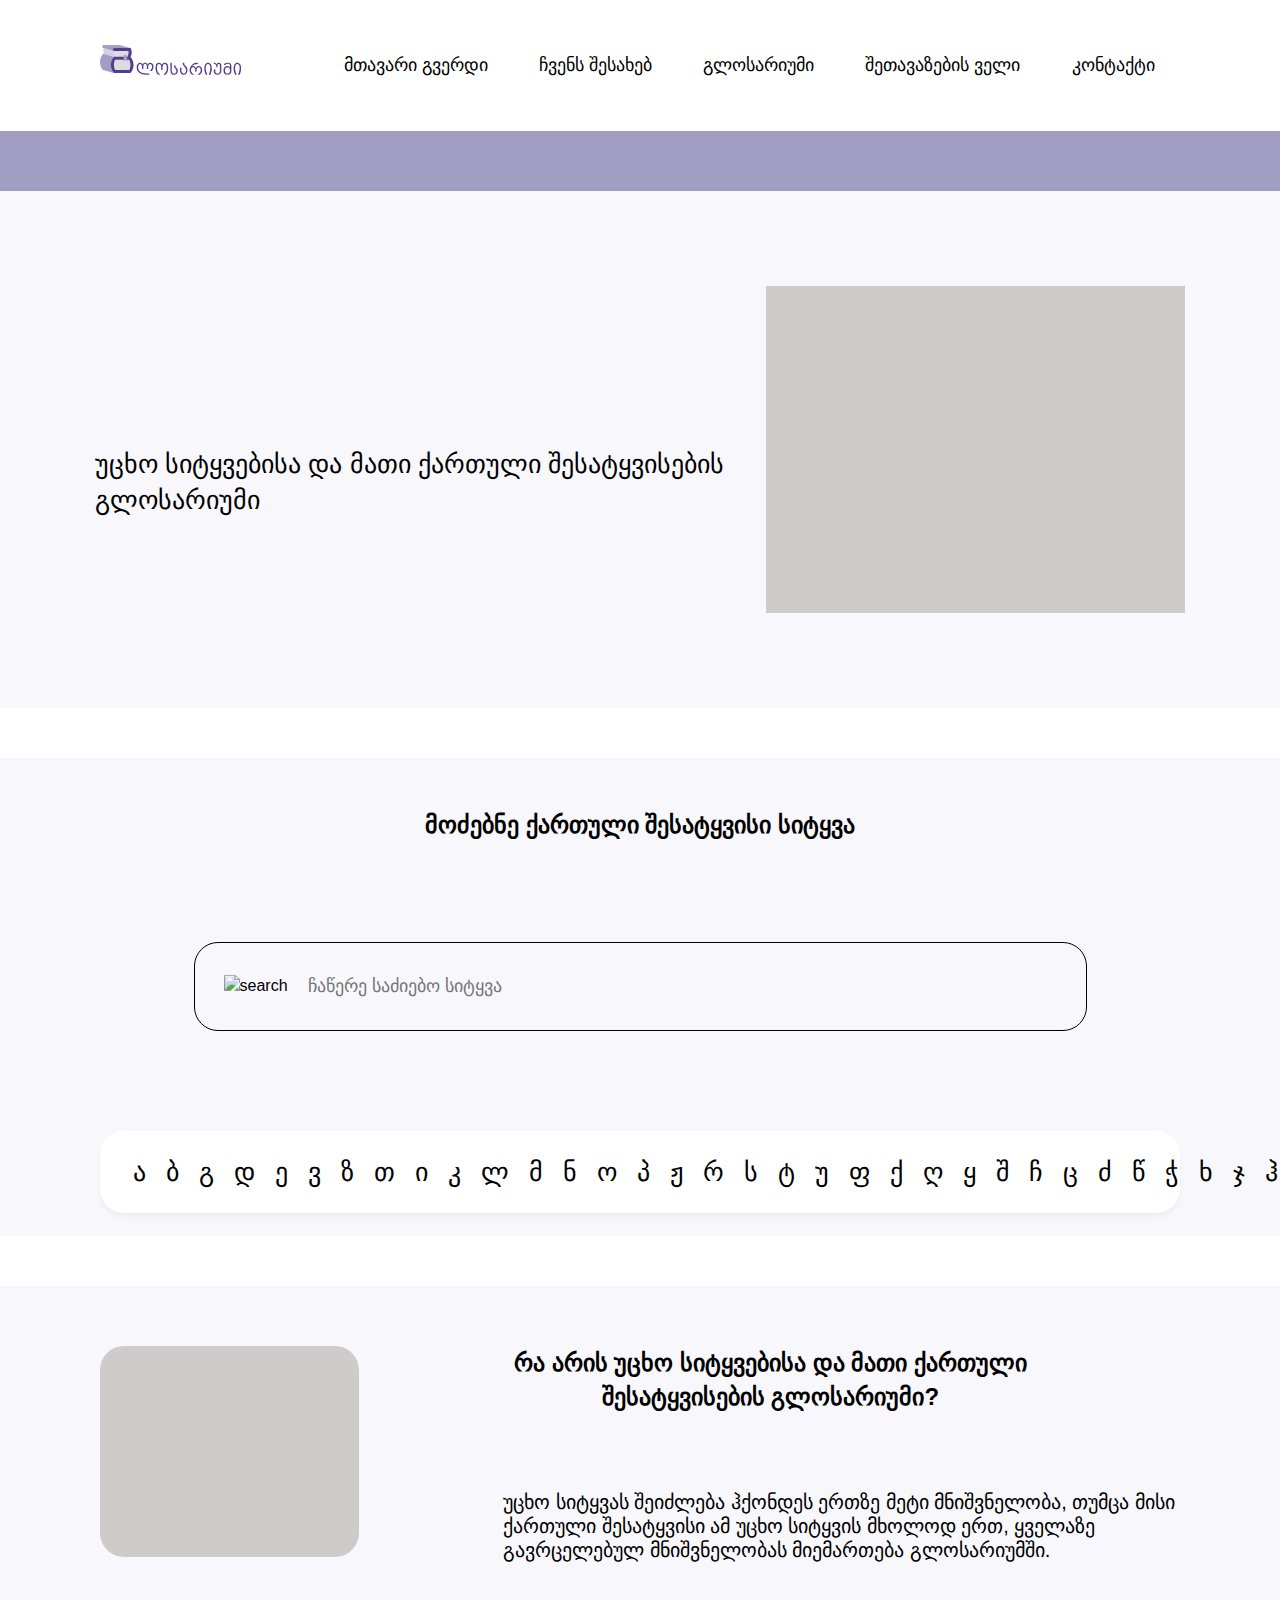
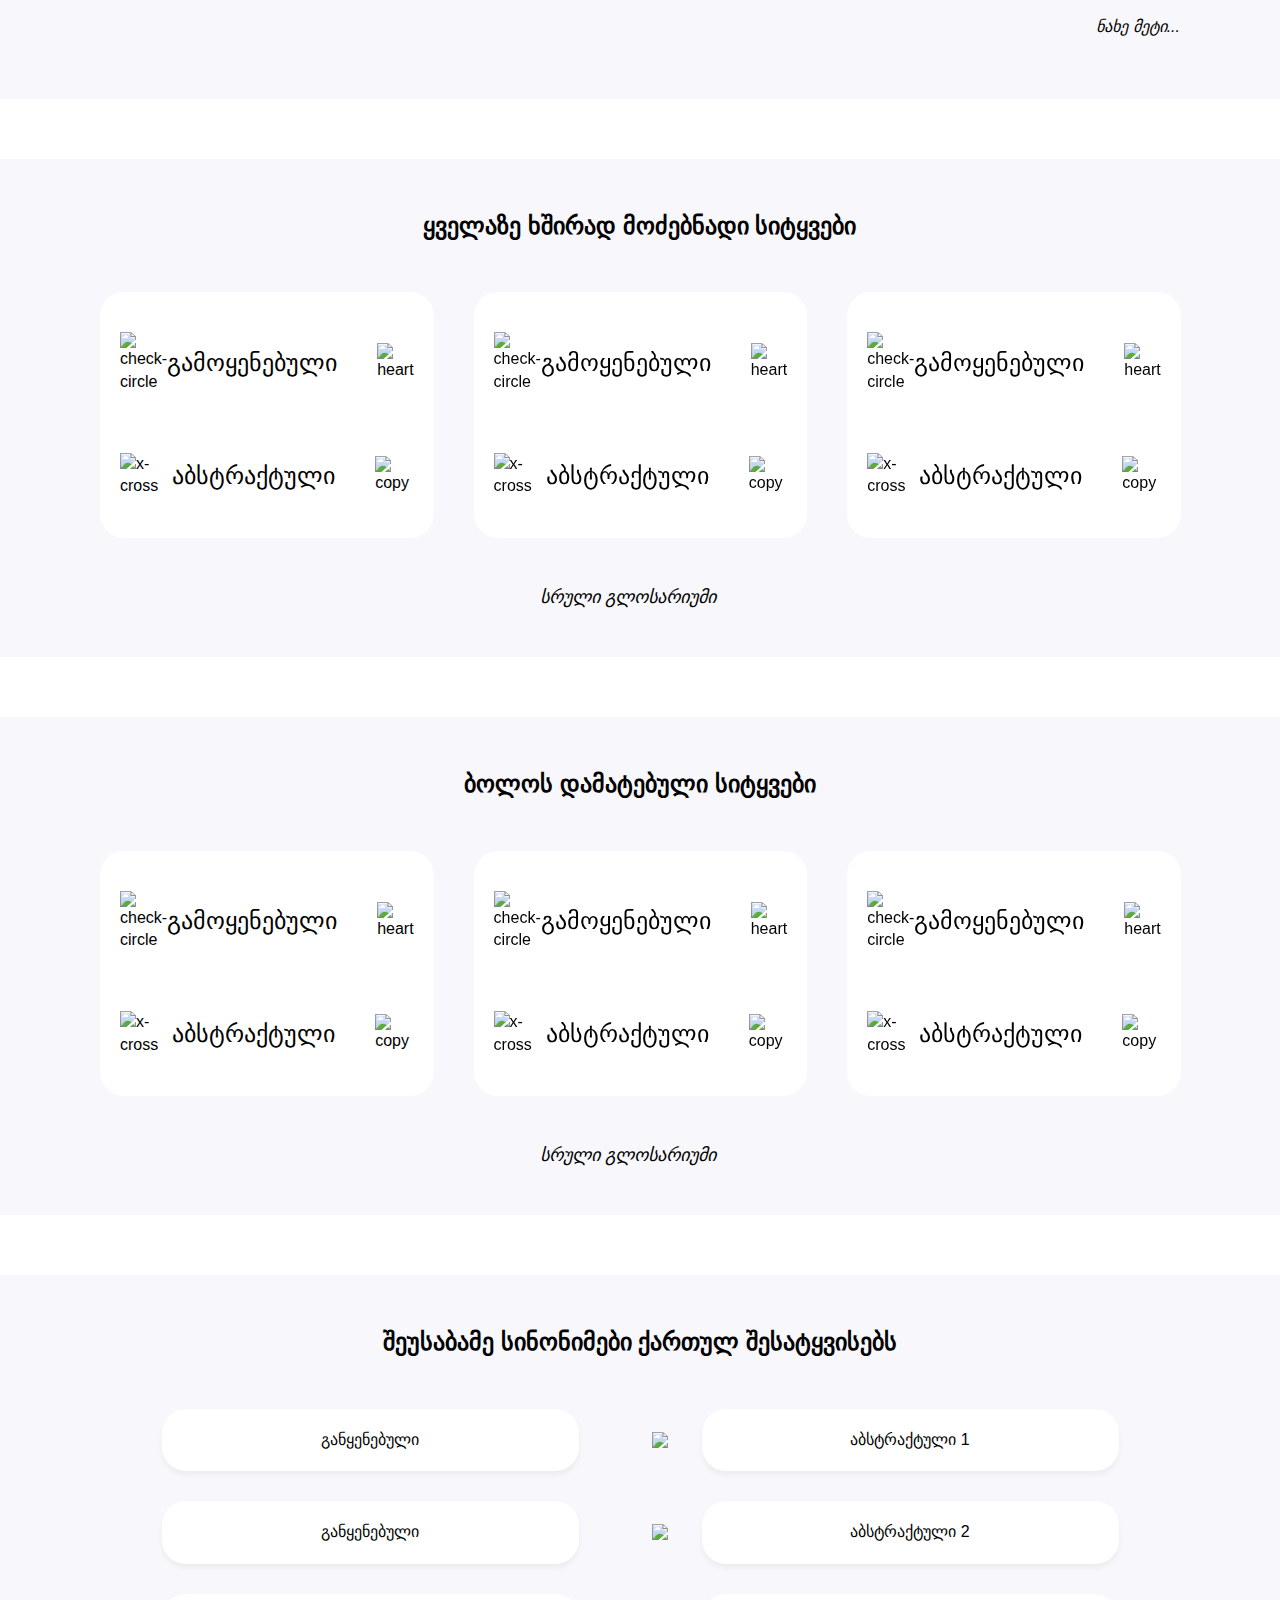
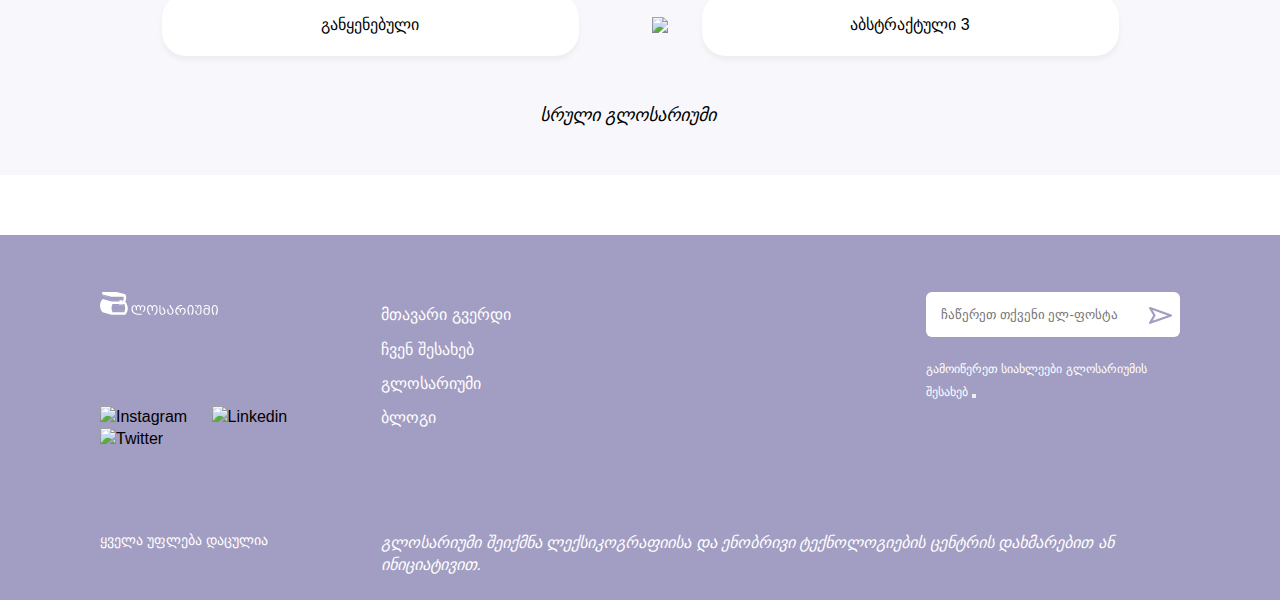
==== commit e25c3f4a: "✨NEW: removing contact number list from footer" ====
--- a/index.html
+++ b/index.html
@@ -349,11 +349,6 @@
                 <a href="./html/glosarium.html"><li>გლოსარიუმი</li></a>
                 <a href="#"><li>ბლოგი</li></a>
               </ul>
-              <ul>
-                <li>კონტაქტი:</li>
-                <a href="#"><li>+995 578 444 333</li></a>
-                <a href="#"><li>info@glosariumi.ge</li></a>
-              </ul>
               <form
                 action="/"
                 method="post"
--- a/css/style.css
+++ b/css/style.css
@@ -1,2 +1,2 @@
-*,*::before,*::after{margin:0;padding:0;-webkit-box-sizing:border-box;box-sizing:border-box}html,body,div,span,applet,object,iframe,h1,h2,h3,h4,h5,h6,p,blockquote,pre,a,abbr,acronym,address,big,cite,code,del,dfn,em,img,ins,kbd,q,s,samp,small,strike,strong,sub,sup,tt,var,b,u,i,center,dl,dt,dd,ol,ul,li,fieldset,form,label,legend,table,caption,tbody,tfoot,thead,tr,th,td,article,aside,canvas,details,embed,figure,figcaption,footer,header,hgroup,menu,nav,output,ruby,section,summary,time,mark,audio,video{margin:0;padding:0;border:0;font-size:100%;font:inherit;vertical-align:baseline;text-decoration:none}article,aside,details,figcaption,figure,footer,header,hgroup,menu,nav,section{display:block}body{line-height:1}ol,ul{list-style:none}blockquote,q{quotes:none}blockquote:before,blockquote:after,q:before,q:after{content:"";content:none}table{border-collapse:collapse;border-spacing:0}html,body{position:relative;overflow-x:hidden;line-height:1.4}*{font-family:'FiraGO', sans-serif !important}.burger-active{display:block}.container{width:100%;max-width:1440px;margin:0 auto;padding:0 100px}@media (max-width: 1200px){.container{padding:0 20px}}a{color:#000}.title{padding-top:50px;margin-bottom:50px;font-size:26px;font-weight:bold;line-height:1.4;font-family:'FiraGO', sans-serif}.title h3{text-align:center}@media (max-width: 960px){.title h3{font-size:16px}}@media (max-width: 476px){.title h3{width:80%;display:block;margin:0 auto;font-size:0.8em}}.full-dictionary{padding:47px 0;font-size:18px;font-style:italic}@media (max-width: 960px){.full-dictionary{font-style:normal;font-size:16px}}@media (max-width: 476px){.full-dictionary{font-size:12px;text-align:center}}.full-dictionary a{position:relative;display:block;width:200px;margin:0 auto}.full-dictionary a::after{content:' ';display:block;background:url("../images/icons/arrowright.svg") no-repeat;width:24px;height:24px;cursor:pointer;position:absolute;top:-2px;right:-7px}@media (max-width: 960px){.full-dictionary a::after{top:-3px;right:15px}}@media (max-width: 476px){.full-dictionary a::after{top:-6px}}.header{padding:45px 0;color:#000}@media (max-width: 960px){.header{padding:16px 0}}.header__inner{display:-webkit-box;display:-ms-flexbox;display:flex;-webkit-box-pack:justify;-ms-flex-pack:justify;justify-content:space-between}@media (max-width: 960px){.header__inner{-webkit-box-pack:start;-ms-flex-pack:start;justify-content:flex-start;-webkit-box-align:center;-ms-flex-align:center;align-items:center}}.header__logo{display:none;font-size:26px}@media (max-width: 960px){.header__logo{display:block;font-size:16px;margin:0 auto}}@media (max-width: 960px){.header__logo-text{width:75px}}.header__logo-text img{width:150px}@media (max-width: 960px){.header__logo-text img{width:100%}}.header__burger{display:none;cursor:pointer}@media (max-width: 960px){.header__burger{display:block;margin-left:50px}}.header__nav{display:-webkit-box;display:-ms-flexbox;display:flex;-webkit-box-align:center;-ms-flex-align:center;align-items:center}.header__nav a{margin:0 25.5px;font-size:18px}@media (max-width: 960px){.header__nav{display:none}}@media (max-width: 960px){.header__nav.burger-active{z-index:10;display:block;width:35%;position:absolute;top:58.5px;right:0;padding-left:15px;background:#fff;border-bottom-left-radius:8px;-webkit-box-shadow:4px 2px 6px 2px rgba(222,222,222,0.25);box-shadow:4px 2px 6px 2px rgba(222,222,222,0.25)}.header__nav.burger-active li{font-size:10px;position:relative;margin-right:15px;margin-top:5px}.header__nav.burger-active li::after{content:' ';display:block;position:absolute;bottom:-100%;left:0;background-color:#EEEEEE;width:110%;height:1px}.header__nav.burger-active li.last::after{content:' ';display:none}.header__nav.burger-active li.active{margin-top:0}}.search-secondary{background:#A29DC2;padding:8px 0}.search-secondary__input{width:550px;position:relative;margin:0 auto}@media (max-width: 960px){.search-secondary__input{width:80%}}.search-secondary__input img{position:absolute;top:50%;right:20px;-webkit-transform:translateY(-50%);transform:translateY(-50%);cursor:pointer}.search-secondary__input input{width:100%;padding:13px 50px 13px 20px;border:none;border-radius:12px;background-color:#F8F8FC;font-size:14px;background:#fff}.search-secondary__input input[type="search"]::-webkit-search-decoration,.search-secondary__input input[type="search"]::-webkit-search-cancel-button,.search-secondary__input input[type="search"]::-webkit-search-results-button,.search-secondary__input input[type="search"]::-webkit-search-results-decoration{display:none}.footer{margin-top:60px;padding:57px 0 23px 0;background:#A29DC2;color:#ffff}@media (max-width: 960px){.footer{margin-top:10px;padding:12px 15px}}.footer__first-row{display:-webkit-box;display:-ms-flexbox;display:flex;-webkit-box-pack:justify;-ms-flex-pack:justify;justify-content:space-between}@media (max-width: 960px){.footer__first{margin-right:20px;width:100%}}.footer__first__logo{width:120px}.footer__first__logo img{width:100%}@media (max-width: 960px){.footer__first__logo img{width:100%;margin-top:12px}}.footer__first__socials{margin:80px 0}@media (max-width: 960px){.footer__first__socials{display:-webkit-box;display:-ms-flexbox;display:flex;margin:50px 0}}.footer__first__socials img{margin-right:20px}@media (max-width: 960px){.footer__first__socials img{display:-webkit-box;display:-ms-flexbox;display:flex;margin-right:10px;width:15px}}.footer__first__rights{font-size:14px}@media (max-width: 960px){.footer__first__rights{font-size:8px;width:50%}}@media (max-width: 960px){.footer__second{width:100%}}.footer__second__uls{display:-webkit-box;display:-ms-flexbox;display:flex;-webkit-box-pack:justify;-ms-flex-pack:justify;justify-content:space-between}.footer__second__uls ul li{margin:12px 0;font-size:16px}@media (max-width: 960px){.footer__second__uls ul li{font-size:10px}}@media (max-width: 467px){.footer__second__uls ul{margin:0 13px}}.footer__second__uls ul a{color:#ffff}.footer__input{width:254px;position:relative}@media (max-width: 960px){.footer__input{width:120px;margin-left:10px}}.footer__input input{display:block;width:100%;padding:15px;border-radius:6px;border:none;margin-bottom:20px;padding-right:36px}@media (max-width: 960px){.footer__input input{font-size:7px;margin-bottom:10px;width:100%;padding-right:30px}}.footer__input a{font-size:12px;color:#ffff}@media (max-width: 960px){.footer__input a{font-size:7px}}.footer__input img{width:23px;position:absolute;top:14.5px;right:8px;cursor:pointer}@media (max-width: 960px){.footer__input img{width:17px;position:absolute;top:12.5px;right:8px;background:#fff}}@media (max-width: 960px){.footer__input__first{display:none}}.footer__input__second{display:none}@media (max-width: 960px){.footer__input__second{width:60%;display:block;margin-left:0;margin-top:35px}}@media (max-width: 476px){.footer__input__second{width:100%}}.footer__by{margin-top:90px;font-style:italic}@media (max-width: 960px){.footer__by{font-size:10px;margin-top:40px;width:100%}}@media (max-width: 960px){.footer__by__normal{display:none}}.footer__by__responsive{display:none}@media (max-width: 960px){.footer__by__responsive{display:block;width:100%;font-size:10px}}.error{display:-webkit-box;display:-ms-flexbox;display:flex;-webkit-box-pack:center;-ms-flex-pack:center;justify-content:center;margin:100px 0}.error img{width:80%}.purple-box{width:100%;height:60px;background-color:#a29dc2}@media (max-width: 960px){.purple-box{height:30px}}.main{background:#F8F8FC}.main__inner{display:-webkit-box;display:-ms-flexbox;display:flex;-webkit-box-pack:justify;-ms-flex-pack:justify;justify-content:space-between;padding:95px}@media (max-width: 960px){.main__inner{-webkit-box-orient:vertical;-webkit-box-direction:normal;-ms-flex-direction:column;flex-direction:column;padding:15px 0;width:300px;text-align:center}}.main__title{margin-top:160px}@media (max-width: 960px){.main__title{margin-top:0;margin-bottom:24px;font-size:12px}}.main__title p{font-size:26px}@media (max-width: 960px){.main__title p{width:100%;font-size:15px}}@media (max-width: 476px){.main__title p{font-size:12px}}.main__cover{width:500px;height:327px;background:#CFCBCB}@media (max-width: 960px){.main__cover{width:255px;height:155px;margin:0 auto;border-radius:24px}}.search{margin:50px 0;padding-bottom:23px;background-color:#F8F8FC}@media (max-width: 960px){.search{margin:10px 0}}.search__title{padding-top:50px;margin-bottom:100px;font-size:26px;font-weight:bold}@media (max-width: 960px){.search__title{padding-top:25px;margin-bottom:45px}}.search__title h3{text-align:center}.search__input{width:893px;position:relative;margin:0 auto}@media (max-width: 960px){.search__input{width:70%}}.search__input img{position:absolute;top:50%;left:30px;-webkit-transform:translateY(-50%);transform:translateY(-50%);cursor:pointer}@media (max-width: 960px){.search__input img{width:23px;height:23px}}.search__input input{width:100%;padding:33px 50px 33px 113px;border:1px solid #000;border-radius:24px;background-color:#F8F8FC;font-size:18px}@media (max-width: 960px){.search__input input{padding:12px 30px 12px 73px;font-size:14px}}.search__alphabet{margin-top:100px;padding:23px;background:#ffff;border-radius:24px;-webkit-box-shadow:0px 4px 4px 0px #cfcbcb40;box-shadow:0px 4px 4px 0px #cfcbcb40;font-size:26px;display:-webkit-box;display:-ms-flexbox;display:flex;-webkit-box-pack:justify;-ms-flex-pack:justify;justify-content:space-between}@media (max-width: 1200px){.search__alphabet{margin:0 8px;margin-top:45px;padding:8px;font-size:12px}}.search__alphabet span{cursor:pointer;padding:0 10px}@media (max-width: 960px){.search__alphabet span{padding:0 3px}}@media (max-width: 476px){.search__alphabet span{padding:0 1px}}.info{padding:60px 0;margin-bottom:60px;background-color:#F8F8FC}@media (max-width: 960px){.info{position:relative;padding-left:35px;padding-right:35px;margin-bottom:10px}}.info__inner{display:-webkit-box;display:-ms-flexbox;display:flex}@media (max-width: 960px){.info__inner{-webkit-box-pack:justify;-ms-flex-pack:justify;justify-content:space-between}}.info__cover{width:402px;height:211px;background:#CFCBCB;border-radius:24px}@media (max-width: 960px){.info__cover{width:180px;height:140px;margin-top:40px}}@media (max-width: 476px){.info__cover{width:120px;height:90px}}.info__text{margin-left:144px}@media (max-width: 960px){.info__text{margin:0;width:50%}}.info__text__title{width:535px;font-size:24px;font-weight:bold;padding-top:0;margin-bottom:0}@media (max-width: 960px){.info__text__title{width:95%;font-size:16px;position:absolute;top:25px;left:50%;-webkit-transform:translateX(-50%);transform:translateX(-50%);text-align:center}}.info__text__p{width:677px;margin:77px 0 54px 0;font-size:20px;line-height:24px}@media (max-width: 960px){.info__text__p{width:100%;font-size:14px;margin:20px 0;margin-top:40px}}@media (max-width: 560px){.info__text__p{font-size:10px}}@media (max-width: 476px){.info__text__p{font-size:7px;line-height:3}}.info__text__more{font-size:16px;font-style:italic}@media (max-width: 960px){.info__text__more{font-size:14px;font-style:normal;text-decoration:underline}}@media (max-width: 476px){.info__text__more{font-size:10px}}.info__text__more a{position:relative;float:right}@media (max-width: 960px){.info__text__more a{float:left}}.info__text__more a::after{content:" ";display:block;background:url("../images/icons/arrowright.svg") no-repeat;width:24px;height:24px;cursor:pointer;position:absolute;top:-4.1px;left:90px}@media (max-width: 560px){.info__text__more a::after{top:-3.9px;left:90px}}@media (max-width: 476px){.info__text__more a::after{top:-6.2px;left:52px;width:20px;height:20px}}.daily-word{margin-bottom:60px;background-color:#F8F8FC;position:relative}@media (max-width: 960px){.daily-word{margin-bottom:10px}}@media (max-width: 960px){.daily-word__inner{padding:0 50px}}@media (max-width: 476px){.daily-word__title{margin-bottom:65px}}.daily-word__wrapper{display:-webkit-box;display:-ms-flexbox;display:flex;-ms-flex-pack:distribute;justify-content:space-around}.daily-word__wrapper--box{width:340px !important;padding:40px 20px;background:#ffff;border-radius:24px}@media (max-width: 960px){.daily-word__wrapper--box{width:50% !important;padding:20px;padding-left:16px;font-size:14px}}.daily-word__wrapper--box-content{display:-webkit-box;display:-ms-flexbox;display:flex;-webkit-box-pack:justify;-ms-flex-pack:justify;justify-content:space-between;-webkit-box-align:center;-ms-flex-align:center;align-items:center}.daily-word__wrapper--box-content span{font-size:24px}@media (max-width: 960px){.daily-word__wrapper--box-content span{font-size:14px}}@media (max-width: 476px){.daily-word__wrapper--box-content span{font-size:10px;margin:0 5px}}.daily-word__wrapper--box-content:nth-child(2){margin-top:60px}.daily-word__wrapper--box-content img{cursor:pointer}@media (max-width: 960px){.daily-word__wrapper--box-content img{width:14px}}.daily-word__wrapper--box-content .second-icon{margin-left:40px}.daily-word__wrapper--box-content .heart-clicked{background-image:url("../images/icons/heart-clicked.svg")}.daily-word__wrapper--box-content .copy-clicked{background-image:url("../images/icons/copy-clicked.svg")}.similar-word{background:#F8F8FC}.similar-word__wrapper{display:-webkit-box;display:-ms-flexbox;display:flex;-ms-flex-pack:distribute;justify-content:space-around}.similar-word__right--box{position:relative;cursor:move}.similar-word__right--box img{position:absolute;top:50%;left:-50px;-webkit-transform:translateY(-50%);transform:translateY(-50%)}@media (max-width: 960px){.similar-word__right--box img{width:25px;height:25px;left:-28px}}.similar-word--box{width:417px;padding:20px 13px;text-align:center;background:#ffff;-webkit-box-shadow:0px 4px 4px 0px #cfcbcb40;box-shadow:0px 4px 4px 0px #cfcbcb40;border-radius:24px}@media (max-width: 960px){.similar-word--box{width:200px;padding:10px 7px;font-size:13px}}@media (max-width: 476px){.similar-word--box{width:150px;padding:10px 7px;font-size:10px}}.similar-word--box:nth-child(2){margin:30px 0}@media (max-width: 960px){.first{margin-left:55%}}.second{margin:0 40px}.swiper-button{background-repeat:no-repeat;background-size:cover}.swiper-button-prev::after{content:"";position:absolute;width:20px;height:20px}.swiper-button-prev::after{background:url("../images/icons/swiper-arrow-left.svg") no-repeat center center/cover;left:-80px}.swiper-button-next::after{content:"";position:absolute;width:20px;height:20px}.swiper-button-next::after{background:url("../images/icons/swiper-arrow-right.svg") no-repeat center center/cover;top:8px;width:30px;height:30px}#controls{position:absolute;top:80px;right:0}@media (max-width: 476px){#controls{top:90px}}.swiper-button-next::after,.swiper-button-prev::after{content:""}.title{color:black;font-weight:bold;font-size:24px}@media (max-width: 960px){.title{font-size:16px}}@media (max-width: 476px){.title{font-size:14px}}.text{color:black;font-size:20px}@media (max-width: 960px){.text{font-size:10px;word-spacing:1px;margin:10px 0 30px 0}}@media (max-width: 476px){.text{font-size:7px}}.button button{display:block;background:#A29DC2;padding:12px 50px;border-radius:12px;border:none;font-size:14px}.button button a{color:#fff;font-family:'FiraGO', sans-serif}.more a::after{top:2.8px;left:85px}@media (max-width: 960px){.more a::after{top:-2.3px;left:75px}}.about-us{background-color:#F5F5F5}.about-us__inner{padding-top:60px;padding-bottom:60px;display:-webkit-box;display:-ms-flexbox;display:flex;-webkit-box-pack:justify;-ms-flex-pack:justify;justify-content:space-between}@media (max-width: 960px){.about-us__inner{width:100%;padding:60px 0;-webkit-box-orient:vertical;-webkit-box-direction:reverse;-ms-flex-direction:column-reverse;flex-direction:column-reverse;-webkit-box-align:center;-ms-flex-align:center;align-items:center;text-align:center}}.about-us__left{margin-top:50px;width:734px;line-height:30px}@media (max-width: 960px){.about-us__left{width:70%;line-height:20px;margin:0}}@media (max-width: 960px){.about-us__left__title{padding-top:0;margin:15px 0}}.about-us__left__text{margin:35px 0}@media (max-width: 960px){.about-us__left__text{width:100%;margin:10px 0}}.about-us__left__button{margin-top:20px}@media (max-width: 960px){.about-us__left__button button{font-size:10px;padding:10px 20px;margin:15px auto}}@media (max-width: 476px){.about-us__left__button button{padding:8px 18px;font-size:9px}}.about-us__right__img{margin-top:50px}@media (max-width: 960px){.about-us__right__img{margin-top:0}}.about-us__right__img .img{width:339px;height:200px;background:#CFCBCB}@media (max-width: 960px){.about-us__right__img .img{width:175px;height:130px}}.targets{margin-top:60px;background-color:#F5F5F5}.targets__inner{padding:60px 0;display:-webkit-box;display:-ms-flexbox;display:flex;-ms-flex-pack:distribute;justify-content:space-around;-webkit-box-align:center;-ms-flex-align:center;align-items:center}@media (max-width: 960px){.targets__inner{-webkit-box-orient:vertical;-webkit-box-direction:normal;-ms-flex-direction:column;flex-direction:column;padding:0}}@media (max-width: 960px){.targets{margin-top:10px}}@media (max-width: 960px){.targets__inner{padding:0 40px}}@media (max-width: 960px){.targets__left img{width:90px;height:90px;margin-top:25px}}.targets__right{width:734px;line-height:30px}@media (max-width: 960px){.targets__right{width:90%;padding:25px 0;line-height:20px;text-align:center}}.targets__right__title{padding:0}@media (max-width: 960px){.targets__right__title{margin-bottom:10px}}.targets__right__text{margin:35px 0}@media (max-width: 960px){.targets__right__text{margin:15px 0}}.targets__right__button{margin-top:20px}@media (max-width: 960px){.targets__right__button button{font-size:10px;padding:10px 20px;margin:15px auto}}@media (max-width: 476px){.targets__right__button button{padding:8px 18px;font-size:9px}}.add-word{margin-top:60px;background-color:#F5F5F5}.add-word__inner{padding:60px 0;display:-webkit-box;display:-ms-flexbox;display:flex;-ms-flex-pack:distribute;justify-content:space-around;-webkit-box-align:center;-ms-flex-align:center;align-items:center}@media (max-width: 960px){.add-word__inner{-webkit-box-orient:vertical;-webkit-box-direction:normal;-ms-flex-direction:column;flex-direction:column;padding:0}}@media (max-width: 960px){.add-word{margin-top:10px}}@media (max-width: 960px){.add-word__inner{padding:15px 40px}}@media (max-width: 960px){.add-word__left img{width:150px;margin-top:25px}}.add-word__right{width:734px;line-height:30px}@media (max-width: 960px){.add-word__right{width:90%;padding:25px 0;line-height:20px;text-align:center}}.add-word__right__title{padding:0}@media (max-width: 960px){.add-word__right__title{margin-bottom:10px}}.add-word__right__text{margin:100px 0}@media (max-width: 960px){.add-word__right__text{margin:20px 0 30px}}.add-word__right__button{margin-top:20px}@media (max-width: 960px){.add-word__right__button button{font-size:10px;padding:10px 20px;margin:15px auto}}@media (max-width: 476px){.add-word__right__button button{padding:8px 18px;font-size:9px}}.glosarium-alphabet{background:rgba(222,219,238,0.2);padding:90px 0 110px;text-align:center}@media (max-width: 960px){.glosarium-alphabet{padding:60px 0}}.glosarium-alphabet__heading{font-size:26px}.glosarium-alphabet .search__alphabet{margin-top:90px}@media (max-width: 960px){.glosarium-alphabet .search__alphabet{margin-top:50px}}.glosarium-words{background:rgba(222,219,238,0.2)}.glosarium-words__wrapper{position:relative;display:-webkit-box;display:-ms-flexbox;display:flex;-webkit-box-pack:justify;-ms-flex-pack:justify;justify-content:space-between}@media (max-width: 476px){.glosarium-words .flex{gap:9px !important}}.glosarium-words__list{margin-top:100px;display:-webkit-box;display:-ms-flexbox;display:flex;-webkit-box-orient:vertical;-webkit-box-direction:normal;-ms-flex-direction:column;flex-direction:column;-webkit-box-align:center;-ms-flex-align:center;align-items:center;gap:16px;width:45%;padding:0 20px}.glosarium-words__list li{background:#fff;-webkit-box-shadow:0px 4px 4px rgba(207,203,203,0.25);box-shadow:0px 4px 4px rgba(207,203,203,0.25);border-radius:24px}.glosarium-words__heading-wrapper{position:absolute;left:50%;-webkit-transform:translateX(-50%);transform:translateX(-50%);width:100%;display:-webkit-box;display:-ms-flexbox;display:flex;-webkit-box-pack:justify;-ms-flex-pack:justify;justify-content:space-between;font-size:26px;padding:0 15%}@media (max-width: 960px){.glosarium-words__heading-wrapper{font-size:13px}}.glosarium-words .first-list-item{position:relative}.glosarium-words .first-list-item::before{content:'ა';position:absolute;top:-60px;left:110%;font-size:40px}.glosarium-words__list-item{padding:21px 0;display:-webkit-box;display:-ms-flexbox;display:flex;-webkit-box-align:center;-ms-flex-align:center;align-items:center;-ms-flex-pack:distribute;justify-content:space-around;font-size:24px;width:100%}@media (max-width: 960px){.glosarium-words__list-item p{font-size:11px}.glosarium-words__list-item img{max-width:12px}}@media (max-width: 476px){.glosarium-words__list-item{padding:10px 0}}.glosarium-words .flex{display:-webkit-box;display:-ms-flexbox;display:flex;-webkit-box-align:center;-ms-flex-align:center;align-items:center;gap:32px}.pagination{margin-top:140px;text-align:center;padding-bottom:100px}@media (max-width: 960px){.pagination{margin-top:50px;padding-bottom:50px}}.not-found__inner{display:-webkit-box;display:-ms-flexbox;display:flex;-webkit-box-orient:vertical;-webkit-box-direction:normal;-ms-flex-direction:column;flex-direction:column;-webkit-box-align:center;-ms-flex-align:center;align-items:center}.not-found__img{margin:100px 0}@media (max-width: 960px){.not-found__img{margin:50px 0;display:-webkit-box;display:-ms-flexbox;display:flex;-webkit-box-pack:center;-ms-flex-pack:center;justify-content:center}}@media (max-width: 960px){.not-found__img img{width:80%}}.not-found__title{width:60%;text-align:center;margin:0 !important}@media (max-width: 960px){.not-found__title{width:80%;font-size:0.8em;padding:0}}.not-found__pen{margin:50px 0}@media (max-width: 960px){.not-found__pen img{width:75%}}.add-word-form form label{font-size:14px;color:#393939}@media (max-width: 575px){.add-word-form form label{font-size:10px}}.add-word-form__wrapper{display:-webkit-box;display:-ms-flexbox;display:flex;-ms-flex-pack:distribute;justify-content:space-around}@media (max-width: 960px){.add-word-form__wrapper{-webkit-box-pack:justify;-ms-flex-pack:justify;justify-content:space-between;padding:0 50px}}@media (max-width: 575px){.add-word-form__wrapper{padding:0 20px}}@media (max-width: 575px){.add-word-form__left{margin-right:15px;margin-left:15px}}.add-word-form__left input{width:326px;height:50px;background:rgba(222,219,238,0.2);border:1px solid rgba(203,201,215,0.2);border-radius:12px;margin-top:10px}@media (max-width: 960px){.add-word-form__left input{width:100%}}.add-word-form__left__name div{position:relative}.add-word-form__left__name div img{position:absolute;top:65%;left:17px;-webkit-transform:translateY(-65%);transform:translateY(-65%);cursor:pointer}@media (max-width: 960px){.add-word-form__left__name div img{width:15px;left:10px}}.add-word-form__left__name div input{padding-left:50px;font-family:'FiraGO', sans-serif}@media (max-width: 960px){.add-word-form__left__name div input{padding-left:35px}}.add-word-form__left__mail{margin:35px 0}.add-word-form__left__mail div{position:relative}.add-word-form__left__mail div img{position:absolute;top:65%;left:17px;-webkit-transform:translateY(-65%);transform:translateY(-65%);cursor:pointer}@media (max-width: 960px){.add-word-form__left__mail div img{width:15px;left:10px}}.add-word-form__left__mail div input{padding-left:50px;font-family:'FiraGO', sans-serif}@media (max-width: 960px){.add-word-form__left__mail div input{padding-left:35px}}.add-word-form__left__phone div{position:relative}.add-word-form__left__phone div img{position:absolute;top:65%;left:17px;-webkit-transform:translateY(-65%);transform:translateY(-65%);cursor:pointer}@media (max-width: 960px){.add-word-form__left__phone div img{width:15px;left:10px}}.add-word-form__left__phone div input{padding-left:50px;font-family:'FiraGO', sans-serif}@media (max-width: 960px){.add-word-form__left__phone div input{padding-left:35px}}.add-word-form__right textarea{width:400px;height:100px;background:rgba(222,219,238,0.2);border:1px solid rgba(203,201,215,0.2);border-radius:12px;margin-top:10px;padding:20px;font-size:16px;resize:none}@media (max-width: 960px){.add-word-form__right textarea{width:200px}}.add-word-form__right__georgian-word{margin-top:47px}.add-word-form .submit{display:-webkit-box;display:-ms-flexbox;display:flex;-webkit-box-pack:center;-ms-flex-pack:center;justify-content:center;margin:150px 0;-webkit-filter:drop-shadow(2px 2px 6px rgba(132,132,132,0.37));filter:drop-shadow(2px 2px 6px rgba(132,132,132,0.37))}@media (max-width: 960px){.add-word-form .submit{margin:65px 0}}.add-word-form .submit button{cursor:pointer;padding:14px 90px}@media (max-width: 960px){.add-word-form .submit button{padding:9px 50px;font-size:0.7em}}.contact-section{margin:120px 0}@media (max-width: 1024px){.contact-section{padding:0 20px;margin:10px 0}}.contact-section .contact-us{display:none;text-align:center;margin:15px 0;font-size:14px}.contact-section .contact-us p{margin-top:5px;font-size:12px}@media (max-width: 1024px){.contact-section .contact-us{display:block}}.contact-section__grid{display:-ms-grid;display:grid;-ms-grid-columns:1fr 60%;grid-template-columns:1fr 60%;padding:0 0.5rem;background-color:#dedbee33;border-radius:12px;padding-left:0}@media (max-width: 1024px){.contact-section__grid{-ms-grid-columns:1fr;grid-template-columns:1fr;padding:0}}.contact-section__info{padding:70px 60px;background-color:#A29DC2;color:#fff;border-radius:12px}@media (max-width: 1024px){.contact-section__info{padding:30px 1rem}}.contact-section__info h2{margin-bottom:1rem;font-size:24px}.contact-section__info-contact{margin-bottom:110px}@media (max-width: 1024px){.contact-section__info-contact{display:none}}.contact-section__info-details{display:-webkit-box;display:-ms-flexbox;display:flex;-webkit-box-orient:vertical;-webkit-box-direction:normal;-ms-flex-direction:column;flex-direction:column;-webkit-box-pack:center;-ms-flex-pack:center;justify-content:center;gap:50px;width:100%}@media (max-width: 1024px){.contact-section__info-details{margin-top:0;-webkit-box-orient:horizontal;-webkit-box-direction:normal;-ms-flex-direction:row;flex-direction:row;-webkit-box-pack:justify;-ms-flex-pack:justify;justify-content:space-between;-webkit-box-align:start;-ms-flex-align:start;align-items:flex-start;gap:10px;font-size:12px}}.contact-section__info-details-item{display:-webkit-box;display:-ms-flexbox;display:flex;-webkit-box-align:center;-ms-flex-align:center;align-items:center;gap:1rem;max-width:300px}@media (max-width: 1024px){.contact-section__info-details-item{-webkit-box-orient:vertical;-webkit-box-direction:normal;-ms-flex-direction:column;flex-direction:column;text-align:center;max-width:118px}}.contact-section__form{padding:70px 60px;display:-webkit-box;display:-ms-flexbox;display:flex;-ms-flex-wrap:wrap;flex-wrap:wrap}@media (max-width: 1024px){.contact-section__form{padding:70px 20px;padding-bottom:0}.contact-section__form .name{grid-area:name}.contact-section__form .email{grid-area:email}.contact-section__form .tel{grid-area:tel}.contact-section__form .tel input{width:95%;color:white}}.contact-section__form-wrapper{width:100%;display:-ms-grid;display:grid;-ms-grid-columns:50% 50%;grid-template-columns:50% 50%;-webkit-column-gap:5%;column-gap:5%;row-gap:10%}@media (max-width: 1024px){.contact-section__form-wrapper{grid-template-areas:"name email"+*,*::before,*::after{margin:0;padding:0;-webkit-box-sizing:border-box;box-sizing:border-box}html,body,div,span,applet,object,iframe,h1,h2,h3,h4,h5,h6,p,blockquote,pre,a,abbr,acronym,address,big,cite,code,del,dfn,em,img,ins,kbd,q,s,samp,small,strike,strong,sub,sup,tt,var,b,u,i,center,dl,dt,dd,ol,ul,li,fieldset,form,label,legend,table,caption,tbody,tfoot,thead,tr,th,td,article,aside,canvas,details,embed,figure,figcaption,footer,header,hgroup,menu,nav,output,ruby,section,summary,time,mark,audio,video{margin:0;padding:0;border:0;font-size:100%;font:inherit;vertical-align:baseline;text-decoration:none}article,aside,details,figcaption,figure,footer,header,hgroup,menu,nav,section{display:block}body{line-height:1}ol,ul{list-style:none}blockquote,q{quotes:none}blockquote:before,blockquote:after,q:before,q:after{content:"";content:none}table{border-collapse:collapse;border-spacing:0}html,body{position:relative;overflow-x:hidden;line-height:1.4}*{font-family:'FiraGO', sans-serif !important}.burger-active{display:block}.container{width:100%;max-width:1440px;margin:0 auto;padding:0 100px}@media (max-width: 1200px){.container{padding:0 20px}}a{color:#000}.title{padding-top:50px;margin-bottom:50px;font-size:26px;font-weight:bold;line-height:1.4;font-family:'FiraGO', sans-serif}.title h3{text-align:center}@media (max-width: 960px){.title h3{font-size:16px}}@media (max-width: 476px){.title h3{width:80%;display:block;margin:0 auto;font-size:0.8em}}.full-dictionary{padding:47px 0;font-size:18px;font-style:italic}@media (max-width: 960px){.full-dictionary{font-style:normal;font-size:16px}}@media (max-width: 476px){.full-dictionary{font-size:12px;text-align:center}}.full-dictionary a{position:relative;display:block;width:200px;margin:0 auto}.full-dictionary a::after{content:' ';display:block;background:url("../images/icons/arrowright.svg") no-repeat;width:24px;height:24px;cursor:pointer;position:absolute;top:-2px;right:-7px}@media (max-width: 960px){.full-dictionary a::after{top:-3px;right:15px}}@media (max-width: 476px){.full-dictionary a::after{top:-6px}}.header{padding:45px 0;color:#000}@media (max-width: 960px){.header{padding:16px 0}}.header__inner{display:-webkit-box;display:-ms-flexbox;display:flex;-webkit-box-pack:justify;-ms-flex-pack:justify;justify-content:space-between}@media (max-width: 960px){.header__inner{-webkit-box-pack:start;-ms-flex-pack:start;justify-content:flex-start;-webkit-box-align:center;-ms-flex-align:center;align-items:center}}.header__logo{display:none;font-size:26px}@media (max-width: 960px){.header__logo{display:block;font-size:16px;margin:0 auto}}@media (max-width: 960px){.header__logo-text{width:75px}}.header__logo-text img{width:150px}@media (max-width: 960px){.header__logo-text img{width:100%}}.header__burger{display:none;cursor:pointer}@media (max-width: 960px){.header__burger{display:block;margin-left:50px}}.header__nav{display:-webkit-box;display:-ms-flexbox;display:flex;-webkit-box-align:center;-ms-flex-align:center;align-items:center}.header__nav a{margin:0 25.5px;font-size:18px}@media (max-width: 960px){.header__nav{display:none}}@media (max-width: 960px){.header__nav.burger-active{z-index:10;display:block;width:35%;position:absolute;top:58.5px;right:0;padding-left:15px;background:#fff;border-bottom-left-radius:8px;-webkit-box-shadow:4px 2px 6px 2px rgba(222,222,222,0.25);box-shadow:4px 2px 6px 2px rgba(222,222,222,0.25)}.header__nav.burger-active li{font-size:10px;position:relative;margin-right:15px;margin-top:5px}.header__nav.burger-active li::after{content:' ';display:block;position:absolute;bottom:-100%;left:0;background-color:#EEEEEE;width:110%;height:1px}.header__nav.burger-active li.last::after{content:' ';display:none}.header__nav.burger-active li.active{margin-top:0}}.search-secondary{background:#A29DC2;padding:8px 0}.search-secondary__input{width:550px;position:relative;margin:0 auto}@media (max-width: 960px){.search-secondary__input{width:80%}}.search-secondary__input img{position:absolute;top:50%;right:20px;-webkit-transform:translateY(-50%);transform:translateY(-50%);cursor:pointer}.search-secondary__input input{width:100%;padding:13px 50px 13px 20px;border:none;border-radius:12px;background-color:#F8F8FC;font-size:14px;background:#fff}.search-secondary__input input[type="search"]::-webkit-search-decoration,.search-secondary__input input[type="search"]::-webkit-search-cancel-button,.search-secondary__input input[type="search"]::-webkit-search-results-button,.search-secondary__input input[type="search"]::-webkit-search-results-decoration{display:none}.footer{margin-top:60px;padding:57px 0 23px 0;background:#A29DC2;color:#ffff}@media (max-width: 960px){.footer{margin-top:10px;padding:12px 15px}}.footer__first-row{display:-webkit-box;display:-ms-flexbox;display:flex;-webkit-box-pack:justify;-ms-flex-pack:justify;justify-content:space-between}@media (max-width: 960px){.footer__first{margin-right:20px;width:100%}}.footer__first__logo{width:120px}.footer__first__logo img{width:100%}@media (max-width: 960px){.footer__first__logo img{width:100%;margin-top:12px}}.footer__first__socials{margin:80px 0}@media (max-width: 960px){.footer__first__socials{display:-webkit-box;display:-ms-flexbox;display:flex;margin:50px 0}}.footer__first__socials img{margin-right:20px}@media (max-width: 960px){.footer__first__socials img{display:-webkit-box;display:-ms-flexbox;display:flex;margin-right:10px;width:15px}}.footer__first__rights{font-size:14px}@media (max-width: 960px){.footer__first__rights{font-size:8px;width:50%}}@media (max-width: 960px){.footer__second{width:100%}}.footer__second__uls{display:-webkit-box;display:-ms-flexbox;display:flex;-webkit-box-pack:justify;-ms-flex-pack:justify;justify-content:space-between}.footer__second__uls ul li{margin:12px 0;font-size:16px}@media (max-width: 960px){.footer__second__uls ul li{font-size:10px}}@media (max-width: 467px){.footer__second__uls ul{margin:0 13px}}.footer__second__uls ul a{color:#ffff}.footer__input{width:254px;position:relative}@media (max-width: 960px){.footer__input{width:120px;margin-left:10px}}.footer__input input{display:block;width:100%;padding:15px;border-radius:6px;border:none;margin-bottom:20px;padding-right:36px}@media (max-width: 960px){.footer__input input{font-size:7px;margin-bottom:10px;width:100%;padding-right:30px}}.footer__input a{font-size:12px;color:#ffff}@media (max-width: 960px){.footer__input a{font-size:7px}}.footer__input img{width:23px;position:absolute;top:14.5px;right:8px;cursor:pointer}@media (max-width: 960px){.footer__input img{width:17px;position:absolute;top:12.5px;right:8px;background:#fff}}@media (max-width: 960px){.footer__input__first{display:none}}.footer__input__second{display:none}@media (max-width: 960px){.footer__input__second{width:60%;display:block;margin-left:0;margin-top:35px}}@media (max-width: 476px){.footer__input__second{width:100%}}.footer__by{margin-top:90px;font-style:italic}@media (max-width: 960px){.footer__by{font-size:10px;margin-top:40px;width:100%}}@media (max-width: 960px){.footer__by__normal{display:none}}.footer__by__responsive{display:none}@media (max-width: 960px){.footer__by__responsive{display:block;width:100%;font-size:10px}}.error{display:-webkit-box;display:-ms-flexbox;display:flex;-webkit-box-pack:center;-ms-flex-pack:center;justify-content:center;margin:100px 0}.error img{width:80%}.purple-box{width:100%;height:60px;background-color:#a29dc2}@media (max-width: 960px){.purple-box{height:30px}}.main{background:#F8F8FC}.main__inner{display:-webkit-box;display:-ms-flexbox;display:flex;-webkit-box-pack:justify;-ms-flex-pack:justify;justify-content:space-between;padding:95px}@media (max-width: 960px){.main__inner{-webkit-box-orient:vertical;-webkit-box-direction:normal;-ms-flex-direction:column;flex-direction:column;padding:15px 0;width:300px;text-align:center}}.main__title{margin-top:160px}@media (max-width: 960px){.main__title{margin-top:0;margin-bottom:24px;font-size:12px}}.main__title p{font-size:26px}@media (max-width: 960px){.main__title p{width:100%;font-size:15px}}@media (max-width: 476px){.main__title p{font-size:12px}}.main__cover{width:500px;height:327px;background:#CFCBCB}@media (max-width: 960px){.main__cover{width:255px;height:155px;margin:0 auto;border-radius:24px}}.search{margin:50px 0;padding-bottom:23px;background-color:#F8F8FC}@media (max-width: 960px){.search{margin:10px 0}}.search__title{padding-top:50px;margin-bottom:100px;font-size:26px;font-weight:bold}@media (max-width: 960px){.search__title{padding-top:25px;margin-bottom:45px}}.search__title h3{text-align:center}.search__input{width:893px;position:relative;margin:0 auto}@media (max-width: 960px){.search__input{width:70%}}.search__input img{position:absolute;top:50%;left:30px;-webkit-transform:translateY(-50%);transform:translateY(-50%);cursor:pointer}@media (max-width: 960px){.search__input img{width:23px;height:23px}}.search__input input{width:100%;padding:33px 50px 33px 113px;border:1px solid #000;border-radius:24px;background-color:#F8F8FC;font-size:18px}@media (max-width: 960px){.search__input input{padding:12px 30px 12px 73px;font-size:14px}}.search__alphabet{margin-top:100px;padding:23px;background:#ffff;border-radius:24px;-webkit-box-shadow:0px 4px 4px 0px #cfcbcb40;box-shadow:0px 4px 4px 0px #cfcbcb40;font-size:26px;display:-webkit-box;display:-ms-flexbox;display:flex;-webkit-box-pack:justify;-ms-flex-pack:justify;justify-content:space-between}@media (max-width: 1200px){.search__alphabet{margin:0 8px;margin-top:45px;padding:8px;font-size:12px}}.search__alphabet span{cursor:pointer;padding:0 10px}@media (max-width: 960px){.search__alphabet span{padding:0 3px}}@media (max-width: 476px){.search__alphabet span{padding:0 1px}}.info{padding:60px 0;margin-bottom:60px;background-color:#F8F8FC}@media (max-width: 960px){.info{position:relative;padding-left:35px;padding-right:35px;margin-bottom:10px}}.info__inner{display:-webkit-box;display:-ms-flexbox;display:flex}@media (max-width: 960px){.info__inner{-webkit-box-pack:justify;-ms-flex-pack:justify;justify-content:space-between}}.info__cover{width:402px;height:211px;background:#CFCBCB;border-radius:24px}@media (max-width: 960px){.info__cover{width:180px;height:140px;margin-top:40px}}@media (max-width: 476px){.info__cover{width:120px;height:90px}}.info__text{margin-left:144px}@media (max-width: 960px){.info__text{margin:0;width:50%}}.info__text__title{width:535px;font-size:24px;font-weight:bold;padding-top:0;margin-bottom:0}@media (max-width: 960px){.info__text__title{width:95%;font-size:16px;position:absolute;top:25px;left:50%;-webkit-transform:translateX(-50%);transform:translateX(-50%);text-align:center}}.info__text__p{width:677px;margin:77px 0 54px 0;font-size:20px;line-height:24px}@media (max-width: 960px){.info__text__p{width:100%;font-size:14px;margin:20px 0;margin-top:40px}}@media (max-width: 560px){.info__text__p{font-size:10px}}@media (max-width: 476px){.info__text__p{font-size:7px;line-height:3}}.info__text__more{font-size:16px;font-style:italic}@media (max-width: 960px){.info__text__more{font-size:14px;font-style:normal;text-decoration:underline}}@media (max-width: 476px){.info__text__more{font-size:10px}}.info__text__more a{position:relative;float:right}@media (max-width: 960px){.info__text__more a{float:left}}.info__text__more a::after{content:" ";display:block;background:url("../images/icons/arrowright.svg") no-repeat;width:24px;height:24px;cursor:pointer;position:absolute;top:-4.1px;left:90px}@media (max-width: 560px){.info__text__more a::after{top:-3.9px;left:90px}}@media (max-width: 476px){.info__text__more a::after{top:-6.2px;left:52px;width:20px;height:20px}}.daily-word{margin-bottom:60px;background-color:#F8F8FC;position:relative}@media (max-width: 960px){.daily-word{margin-bottom:10px}}@media (max-width: 960px){.daily-word__inner{padding:0 50px}}@media (max-width: 476px){.daily-word__title{margin-bottom:65px}}.daily-word__wrapper{display:-webkit-box;display:-ms-flexbox;display:flex;-ms-flex-pack:distribute;justify-content:space-around}.daily-word__wrapper--box{width:340px !important;padding:40px 20px;background:#ffff;border-radius:24px}@media (max-width: 960px){.daily-word__wrapper--box{width:50% !important;padding:20px;padding-left:16px;font-size:14px}}.daily-word__wrapper--box-content{display:-webkit-box;display:-ms-flexbox;display:flex;-webkit-box-pack:justify;-ms-flex-pack:justify;justify-content:space-between;-webkit-box-align:center;-ms-flex-align:center;align-items:center}.daily-word__wrapper--box-content span{font-size:24px}@media (max-width: 960px){.daily-word__wrapper--box-content span{font-size:14px}}@media (max-width: 476px){.daily-word__wrapper--box-content span{font-size:10px;margin:0 5px}}.daily-word__wrapper--box-content:nth-child(2){margin-top:60px}.daily-word__wrapper--box-content img{cursor:pointer}@media (max-width: 960px){.daily-word__wrapper--box-content img{width:14px}}.daily-word__wrapper--box-content .second-icon{margin-left:40px}.daily-word__wrapper--box-content .heart-clicked{background-image:url("../images/icons/heart-clicked.svg")}.daily-word__wrapper--box-content .copy-clicked{background-image:url("../images/icons/copy-clicked.svg")}.similar-word{background:#F8F8FC}.similar-word__wrapper{display:-webkit-box;display:-ms-flexbox;display:flex;-ms-flex-pack:distribute;justify-content:space-around}.similar-word__right--box{position:relative;cursor:move}.similar-word__right--box img{position:absolute;top:50%;left:-50px;-webkit-transform:translateY(-50%);transform:translateY(-50%)}@media (max-width: 960px){.similar-word__right--box img{width:25px;height:25px;left:-28px}}.similar-word--box{width:417px;padding:20px 13px;text-align:center;background:#ffff;-webkit-box-shadow:0px 4px 4px 0px #cfcbcb40;box-shadow:0px 4px 4px 0px #cfcbcb40;border-radius:24px}@media (max-width: 960px){.similar-word--box{width:200px;padding:10px 7px;font-size:13px}}@media (max-width: 476px){.similar-word--box{width:150px;padding:10px 7px;font-size:10px}}.similar-word--box:nth-child(2){margin:30px 0}@media (max-width: 960px){.first{margin-left:55%}}.second{margin:0 40px}.swiper-button{background-repeat:no-repeat;background-size:cover}.swiper-button-prev::after{content:"";position:absolute;width:20px;height:20px}.swiper-button-prev::after{background:url("../images/icons/swiper-arrow-left.svg") no-repeat center center/cover;left:-80px}.swiper-button-next::after{content:"";position:absolute;width:20px;height:20px}.swiper-button-next::after{background:url("../images/icons/swiper-arrow-right.svg") no-repeat center center/cover;top:8px;width:30px;height:30px}#controls{position:absolute;top:80px;right:0}@media (max-width: 476px){#controls{top:90px}}.swiper-button-next::after,.swiper-button-prev::after{content:""}.title{color:black;font-weight:bold;font-size:24px}@media (max-width: 960px){.title{font-size:16px}}@media (max-width: 476px){.title{font-size:14px}}.text{color:black;font-size:20px}@media (max-width: 960px){.text{font-size:10px;word-spacing:1px;margin:10px 0 30px 0}}@media (max-width: 476px){.text{font-size:7px}}.button button{display:block;background:#A29DC2;padding:12px 50px;border-radius:12px;border:none;font-size:14px}.button button a{color:#fff;font-family:"FiraGO", sans-serif}.more a::after{top:2.8px;left:85px}@media (max-width: 960px){.more a::after{top:-2.3px;left:75px}}.about-us{background-color:#F5F5F5}.about-us__inner{padding-top:60px;padding-bottom:60px;display:-webkit-box;display:-ms-flexbox;display:flex;-webkit-box-pack:justify;-ms-flex-pack:justify;justify-content:space-between}@media (max-width: 960px){.about-us__inner{width:100%;padding:60px 0;-webkit-box-orient:vertical;-webkit-box-direction:reverse;-ms-flex-direction:column-reverse;flex-direction:column-reverse;-webkit-box-align:center;-ms-flex-align:center;align-items:center;text-align:center}}.about-us__left{margin-top:50px;width:734px;line-height:30px}@media (max-width: 960px){.about-us__left{width:70%;line-height:20px;margin:0}}@media (max-width: 960px){.about-us__left__title{padding-top:0;margin:15px 0}}.about-us__left__text{margin:35px 0}@media (max-width: 960px){.about-us__left__text{width:100%;margin:10px 0}}.about-us__left__button{margin-top:20px}@media (max-width: 960px){.about-us__left__button button{font-size:10px;padding:10px 20px;margin:15px auto}}@media (max-width: 476px){.about-us__left__button button{padding:8px 18px;font-size:9px}}.about-us__right__img{margin-top:50px}@media (max-width: 960px){.about-us__right__img{margin-top:0}}.about-us__right__img .img{width:339px;height:200px;background:#CFCBCB}@media (max-width: 960px){.about-us__right__img .img{width:175px;height:130px}}.targets{margin-top:60px;background-color:#f5f5f5}.targets__inner{padding:60px 0;display:-webkit-box;display:-ms-flexbox;display:flex;-ms-flex-pack:distribute;justify-content:space-around;-webkit-box-align:center;-ms-flex-align:center;align-items:center}@media (max-width: 960px){.targets__inner{-webkit-box-orient:vertical;-webkit-box-direction:normal;-ms-flex-direction:column;flex-direction:column;padding:0}}@media (max-width: 960px){.targets{margin-top:10px}}@media (max-width: 960px){.targets__inner{padding:0 40px}}@media (max-width: 960px){.targets__left img{width:90px;height:90px;margin-top:25px}}.targets__right{width:734px;line-height:30px}@media (max-width: 960px){.targets__right{width:90%;padding:25px 0;line-height:20px;text-align:center}}.targets__right__title{padding:0}@media (max-width: 960px){.targets__right__title{margin-bottom:10px}}.targets__right__text{margin:35px 0}@media (max-width: 960px){.targets__right__text{margin:15px 0}}.targets__right__button{margin-top:20px}@media (max-width: 960px){.targets__right__button button{font-size:10px;padding:10px 20px;margin:15px auto}}@media (max-width: 476px){.targets__right__button button{padding:8px 18px;font-size:9px}}.add-word{margin-top:60px;background-color:#f5f5f5}.add-word__inner{padding:60px 0;display:-webkit-box;display:-ms-flexbox;display:flex;-ms-flex-pack:distribute;justify-content:space-around;-webkit-box-align:center;-ms-flex-align:center;align-items:center}@media (max-width: 960px){.add-word__inner{-webkit-box-orient:vertical;-webkit-box-direction:normal;-ms-flex-direction:column;flex-direction:column;padding:0}}@media (max-width: 960px){.add-word{margin-top:10px}}@media (max-width: 960px){.add-word__inner{padding:15px 40px}}@media (max-width: 960px){.add-word__left img{width:150px;margin-top:25px}}.add-word__right{width:734px;line-height:30px}@media (max-width: 960px){.add-word__right{width:90%;padding:25px 0;line-height:20px;text-align:center}}.add-word__right__title{padding:0}@media (max-width: 960px){.add-word__right__title{margin-bottom:10px}}.add-word__right__text{margin:100px 0}@media (max-width: 960px){.add-word__right__text{margin:20px 0 30px}}.add-word__right__button{margin-top:20px}@media (max-width: 960px){.add-word__right__button button{font-size:10px;padding:10px 20px;margin:15px auto}}@media (max-width: 476px){.add-word__right__button button{padding:8px 18px;font-size:9px}}.glosarium-alphabet{background:rgba(222,219,238,0.2);padding:90px 0 110px;text-align:center}@media (max-width: 960px){.glosarium-alphabet{padding:60px 0}}.glosarium-alphabet__heading{font-size:26px}.glosarium-alphabet .search__alphabet{margin-top:90px}@media (max-width: 960px){.glosarium-alphabet .search__alphabet{margin-top:50px}}.glosarium-words__list{display:-webkit-box !important;display:-ms-flexbox !important;display:flex !important;-webkit-box-orient:horizontal !important;-webkit-box-direction:normal !important;-ms-flex-direction:row !important;flex-direction:row !important;-ms-flex-pack:distribute !important;justify-content:space-around !important;width:100% !important}.glosarium-words__list .glosarium-word__list__left,.glosarium-words__list .glosarium-word__list__right{width:45% !important;display:-webkit-box !important;display:-ms-flexbox !important;display:flex !important;-webkit-box-orient:vertical !important;-webkit-box-direction:normal !important;-ms-flex-direction:column !important;flex-direction:column !important;gap:16px !important}.glosarium-words{background:rgba(222,219,238,0.2)}.glosarium-words__wrapper{position:relative;display:-webkit-box;display:-ms-flexbox;display:flex;-webkit-box-pack:justify;-ms-flex-pack:justify;justify-content:space-between}@media (max-width: 476px){.glosarium-words .flex{gap:9px !important}}.glosarium-words__list{margin-top:100px;display:-webkit-box;display:-ms-flexbox;display:flex;-webkit-box-orient:vertical;-webkit-box-direction:normal;-ms-flex-direction:column;flex-direction:column;-webkit-box-align:center;-ms-flex-align:center;align-items:center;gap:16px;width:45%;padding:0 20px}.glosarium-words__list li{background:#fff;-webkit-box-shadow:0px 4px 4px rgba(207,203,203,0.25);box-shadow:0px 4px 4px rgba(207,203,203,0.25);border-radius:24px}.glosarium-words__heading-wrapper{position:absolute;left:50%;-webkit-transform:translateX(-50%);transform:translateX(-50%);width:100%;display:-webkit-box;display:-ms-flexbox;display:flex;-webkit-box-pack:justify;-ms-flex-pack:justify;justify-content:space-between;font-size:26px;padding:0 15%}@media (max-width: 960px){.glosarium-words__heading-wrapper{font-size:13px}}.glosarium-words .first-list-item{position:relative}.glosarium-words .first-list-item::before{content:"ა";position:absolute;top:-60px;left:110%;font-size:40px}.glosarium-words__list-item{padding:21px 0;display:-webkit-box;display:-ms-flexbox;display:flex;-webkit-box-align:center;-ms-flex-align:center;align-items:center;-ms-flex-pack:distribute;justify-content:space-around;font-size:24px;width:100%}@media (max-width: 960px){.glosarium-words__list-item p{font-size:11px}.glosarium-words__list-item img{max-width:12px}}@media (max-width: 476px){.glosarium-words__list-item{padding:10px 0}}.glosarium-words .flex{display:-webkit-box;display:-ms-flexbox;display:flex;-webkit-box-align:center;-ms-flex-align:center;align-items:center;gap:32px}.pagination{margin-top:140px;text-align:center;padding-bottom:100px}@media (max-width: 960px){.pagination{margin-top:50px;padding-bottom:50px}}.not-found__inner{display:-webkit-box;display:-ms-flexbox;display:flex;-webkit-box-orient:vertical;-webkit-box-direction:normal;-ms-flex-direction:column;flex-direction:column;-webkit-box-align:center;-ms-flex-align:center;align-items:center}.not-found__img{margin:100px 0}@media (max-width: 960px){.not-found__img{margin:50px 0;display:-webkit-box;display:-ms-flexbox;display:flex;-webkit-box-pack:center;-ms-flex-pack:center;justify-content:center}}@media (max-width: 960px){.not-found__img img{width:80%}}.not-found__title{width:60%;text-align:center;margin:0 !important}@media (max-width: 960px){.not-found__title{width:80%;font-size:0.8em;padding:0}}.not-found__pen{margin:50px 0}@media (max-width: 960px){.not-found__pen img{width:75%}}.add-word-form form label{font-size:14px;color:#393939}@media (max-width: 575px){.add-word-form form label{font-size:10px}}.add-word-form__wrapper{display:-webkit-box;display:-ms-flexbox;display:flex;-ms-flex-pack:distribute;justify-content:space-around}@media (max-width: 960px){.add-word-form__wrapper{-webkit-box-pack:justify;-ms-flex-pack:justify;justify-content:space-between;padding:0 50px}}@media (max-width: 575px){.add-word-form__wrapper{padding:0 20px}}@media (max-width: 575px){.add-word-form__left{margin-right:15px;margin-left:15px}}.add-word-form__left input{width:326px;height:50px;background:rgba(222,219,238,0.2);border:1px solid rgba(203,201,215,0.2);border-radius:12px;margin-top:10px}@media (max-width: 960px){.add-word-form__left input{width:100%}}.add-word-form__left__name div{position:relative}.add-word-form__left__name div img{position:absolute;top:65%;left:17px;-webkit-transform:translateY(-65%);transform:translateY(-65%);cursor:pointer}@media (max-width: 960px){.add-word-form__left__name div img{width:15px;left:10px}}.add-word-form__left__name div input{padding-left:50px;font-family:"FiraGO", sans-serif}@media (max-width: 960px){.add-word-form__left__name div input{padding-left:35px}}.add-word-form__left__mail{margin:35px 0}.add-word-form__left__mail div{position:relative}.add-word-form__left__mail div img{position:absolute;top:65%;left:17px;-webkit-transform:translateY(-65%);transform:translateY(-65%);cursor:pointer}@media (max-width: 960px){.add-word-form__left__mail div img{width:15px;left:10px}}.add-word-form__left__mail div input{padding-left:50px;font-family:"FiraGO", sans-serif}@media (max-width: 960px){.add-word-form__left__mail div input{padding-left:35px}}.add-word-form__left__phone div{position:relative}.add-word-form__left__phone div img{position:absolute;top:65%;left:17px;-webkit-transform:translateY(-65%);transform:translateY(-65%);cursor:pointer}@media (max-width: 960px){.add-word-form__left__phone div img{width:15px;left:10px}}.add-word-form__left__phone div input{padding-left:50px;font-family:"FiraGO", sans-serif}@media (max-width: 960px){.add-word-form__left__phone div input{padding-left:35px}}.add-word-form__right textarea{width:400px;height:100px;background:rgba(222,219,238,0.2);border:1px solid rgba(203,201,215,0.2);border-radius:12px;margin-top:10px;padding:20px;font-size:16px;resize:none}@media (max-width: 960px){.add-word-form__right textarea{width:200px}}.add-word-form__right__georgian-word{margin-top:47px}.add-word-form .submit{display:-webkit-box;display:-ms-flexbox;display:flex;-webkit-box-pack:center;-ms-flex-pack:center;justify-content:center;margin:150px 0;-webkit-filter:drop-shadow(2px 2px 6px rgba(132,132,132,0.37));filter:drop-shadow(2px 2px 6px rgba(132,132,132,0.37))}@media (max-width: 960px){.add-word-form .submit{margin:65px 0}}.add-word-form .submit button{cursor:pointer;padding:14px 90px}@media (max-width: 960px){.add-word-form .submit button{padding:9px 50px;font-size:0.7em}}.contact-section{margin:120px 0}@media (max-width: 1024px){.contact-section{padding:0 20px;margin:10px 0}}.contact-section .contact-us{display:none;text-align:center;margin:15px 0;font-size:14px}.contact-section .contact-us p{margin-top:5px;font-size:12px}@media (max-width: 1024px){.contact-section .contact-us{display:block}}.contact-section__grid{display:-ms-grid;display:grid;-ms-grid-columns:1fr 60%;grid-template-columns:1fr 60%;padding:0 0.5rem;background-color:#dedbee33;border-radius:12px;padding-left:0}@media (max-width: 1024px){.contact-section__grid{-ms-grid-columns:1fr;grid-template-columns:1fr;padding:0}}.contact-section__info{padding:70px 60px;background-color:#A29DC2;color:#fff;border-radius:12px}@media (max-width: 1024px){.contact-section__info{padding:30px 1rem}}.contact-section__info h2{margin-bottom:1rem;font-size:24px}.contact-section__info-contact{margin-bottom:110px}@media (max-width: 1024px){.contact-section__info-contact{display:none}}.contact-section__info-details{display:-webkit-box;display:-ms-flexbox;display:flex;-webkit-box-orient:vertical;-webkit-box-direction:normal;-ms-flex-direction:column;flex-direction:column;-webkit-box-pack:center;-ms-flex-pack:center;justify-content:center;gap:50px;width:100%}@media (max-width: 1024px){.contact-section__info-details{margin-top:0;-webkit-box-orient:horizontal;-webkit-box-direction:normal;-ms-flex-direction:row;flex-direction:row;-webkit-box-pack:justify;-ms-flex-pack:justify;justify-content:space-between;-webkit-box-align:start;-ms-flex-align:start;align-items:flex-start;gap:10px;font-size:12px}}.contact-section__info-details-item{display:-webkit-box;display:-ms-flexbox;display:flex;-webkit-box-align:center;-ms-flex-align:center;align-items:center;gap:1rem;max-width:300px}@media (max-width: 1024px){.contact-section__info-details-item{-webkit-box-orient:vertical;-webkit-box-direction:normal;-ms-flex-direction:column;flex-direction:column;text-align:center;max-width:118px}}.contact-section__form{padding:70px 60px;display:-webkit-box;display:-ms-flexbox;display:flex;-ms-flex-wrap:wrap;flex-wrap:wrap}@media (max-width: 1024px){.contact-section__form{padding:70px 20px;padding-bottom:0}.contact-section__form .name{grid-area:name}.contact-section__form .email{grid-area:email}.contact-section__form .tel{grid-area:tel}.contact-section__form .tel input{width:95%;color:white}}.contact-section__form-wrapper{width:100%;display:-ms-grid;display:grid;-ms-grid-columns:50% 50%;grid-template-columns:50% 50%;-webkit-column-gap:5%;column-gap:5%;row-gap:10%}@media (max-width: 1024px){.contact-section__form-wrapper{grid-template-areas:"name email"  "tel  tel"}}.contact-section__form-field label{font-size:14px}@media (max-width: 960px){.contact-section__form-field label{font-size:11px;font-family:"FiraGO", sans-serif}}.contact-section__form-field div{margin-top:10px;position:relative}.contact-section__form-field div img{position:absolute;left:0.5rem;top:50%;-webkit-transform:translateY(-50%);transform:translateY(-50%)}.contact-section__form-field input{padding-left:2.5rem;width:100%;height:50px;border-radius:12px;outline:none;border:1px solid #393939;font-size:16px}@media (max-width: 1024px){.contact-section__form-field input{width:90%;font-size:12px}}.contact-section__form-textarea{width:90%;margin:40px 0}@media (max-width: 1024px){.contact-section__form-textarea{width:100%}}.contact-section__form-textarea label{font-size:14px}@media (max-width: 960px){.contact-section__form-textarea label{font-size:11px;font-family:"FiraGO", sans-serif}}.contact-section__form-textarea textarea{width:100%;margin-top:10px;resize:none;outline:none;border:1px solid #393939;border-radius:12px;padding:1rem}.contact-section__form-button{margin:0 auto}@media (max-width: 1024px){.contact-section__form-button{padding-bottom:45px}}.contact-section__form-button button{cursor:pointer;padding:15px 80px;color:#fff}@media (max-width: 1024px){.contact-section__form-button button{padding:10px 50px;font-size:12px}}.not-found__new-img{margin-top:0}.not-found__title{margin:125px 0 55px 0 !important;font-weight:bold}@media (max-width: 960px){.not-found__title{margin:35px 0}}.not-found__title h2{font-size:26px;margin-bottom:20px}@media (max-width: 960px){.not-found__title h2{font-size:18px}}.not-found__title h5{font-size:20px}@media (max-width: 960px){.not-found__title h5{font-size:14px}}
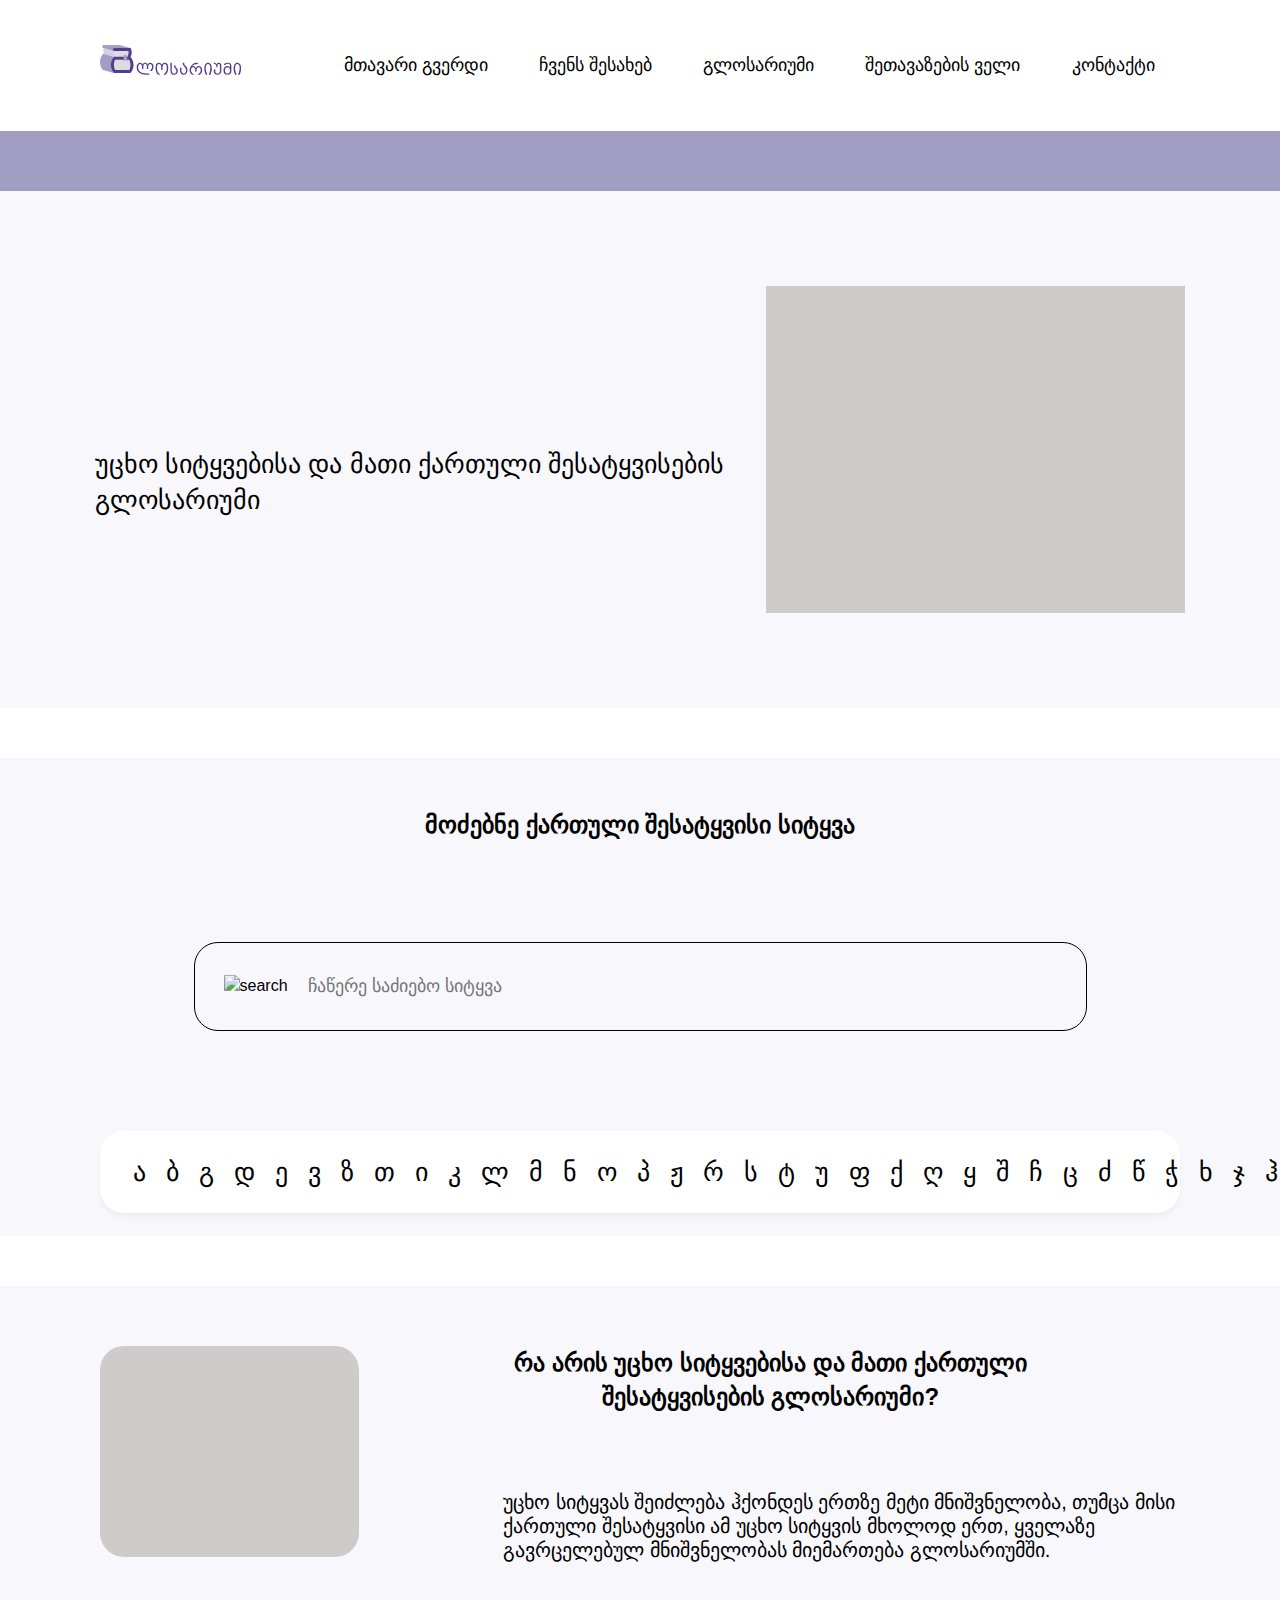
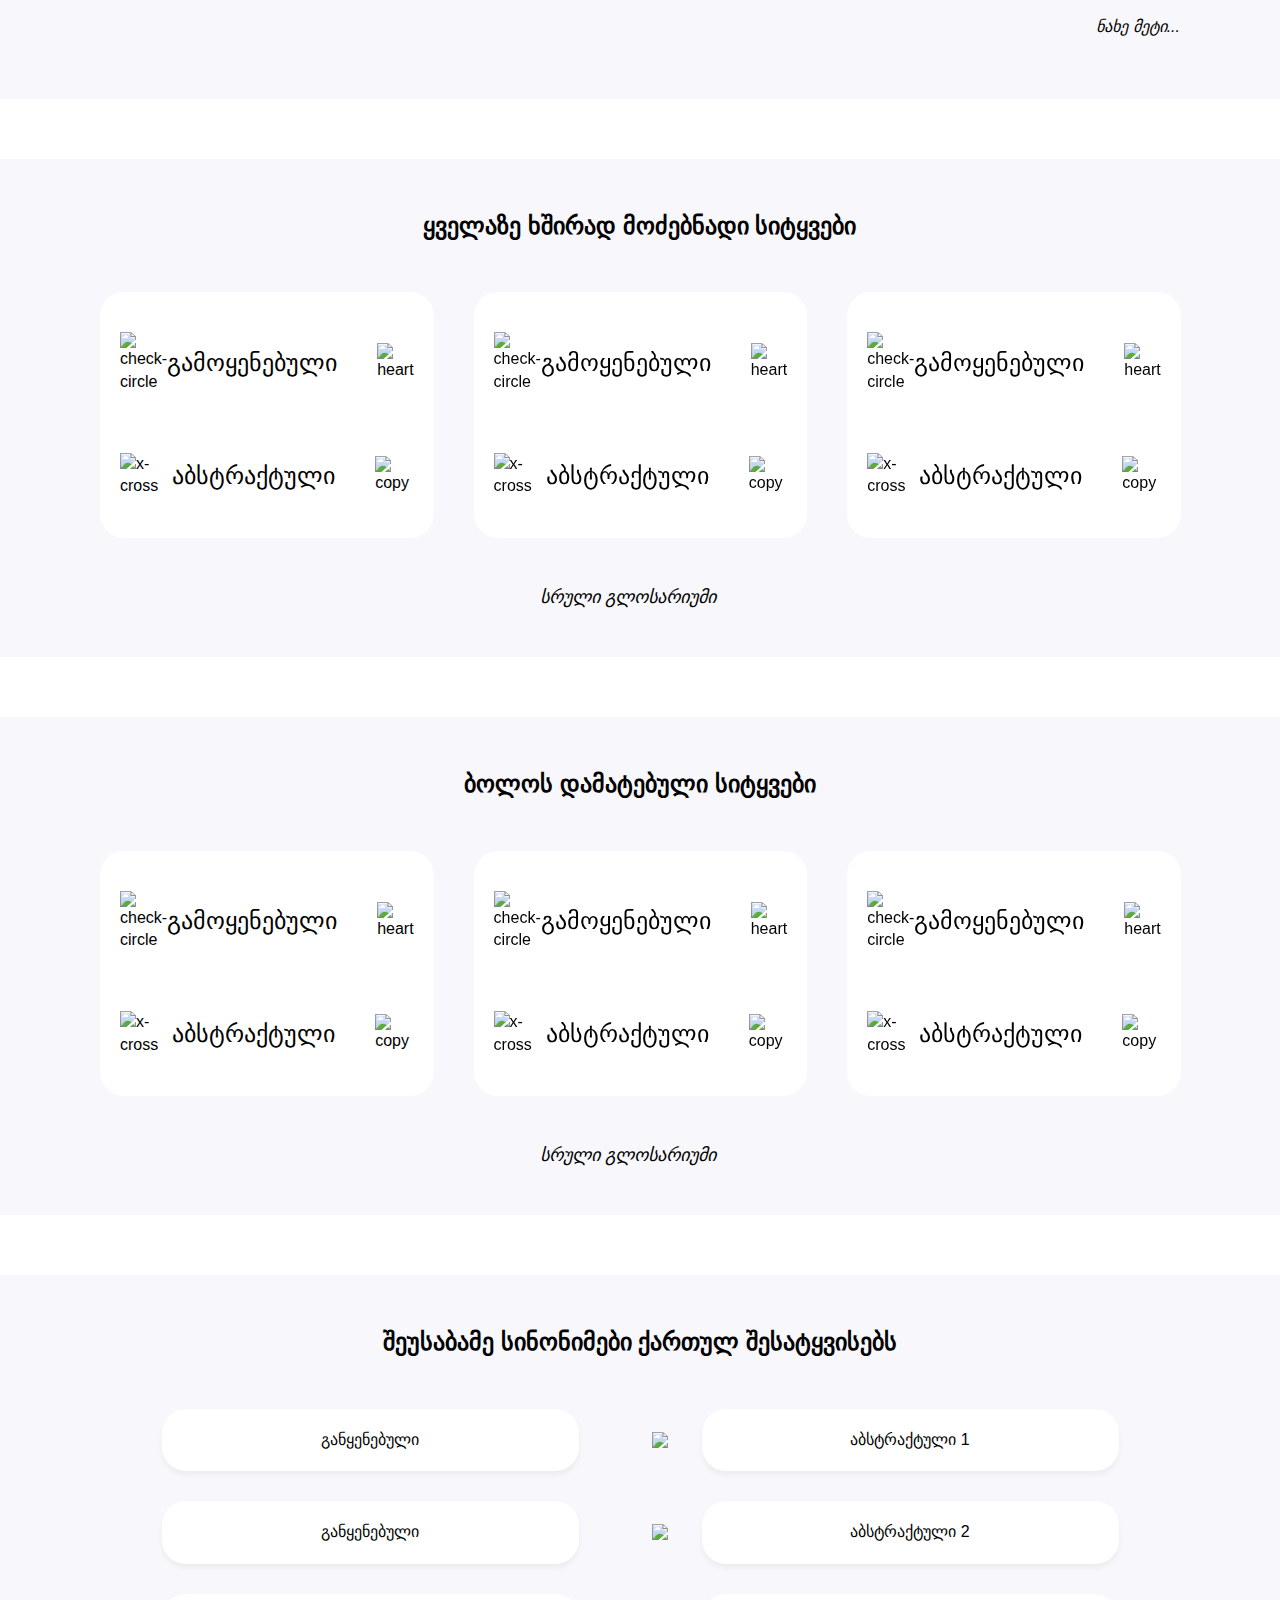
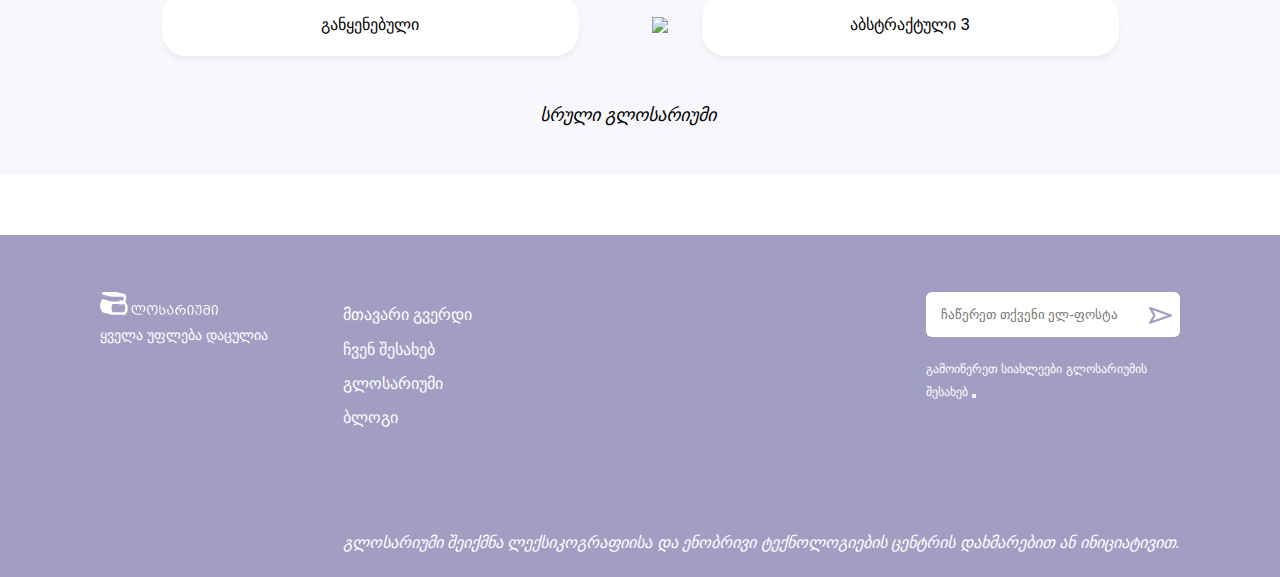
==== commit 8a248d45: "NEW: removing footer social icons" ====
--- a/index.html
+++ b/index.html
@@ -319,17 +319,6 @@
           <div class="footer__first">
             <div class="footer__first__logo">
               <img src="images/icons/logo-white.svg" alt="logo-white" />
-            </div>
-            <div class="footer__first__socials">
-              <a href="#"
-                ><img src="images/icons/Instagram.svg" alt="Instagram"
-              /></a>
-              <a href="#"
-                ><img src="images/icons/Linkedin.svg" alt="Linkedin"
-              /></a>
-              <a href="#"
-                ><img src="images/icons/Twitter.svg" alt="Twitter"
-              /></a>
             </div>
             <div class="footer__by__responsive">
               <p>
